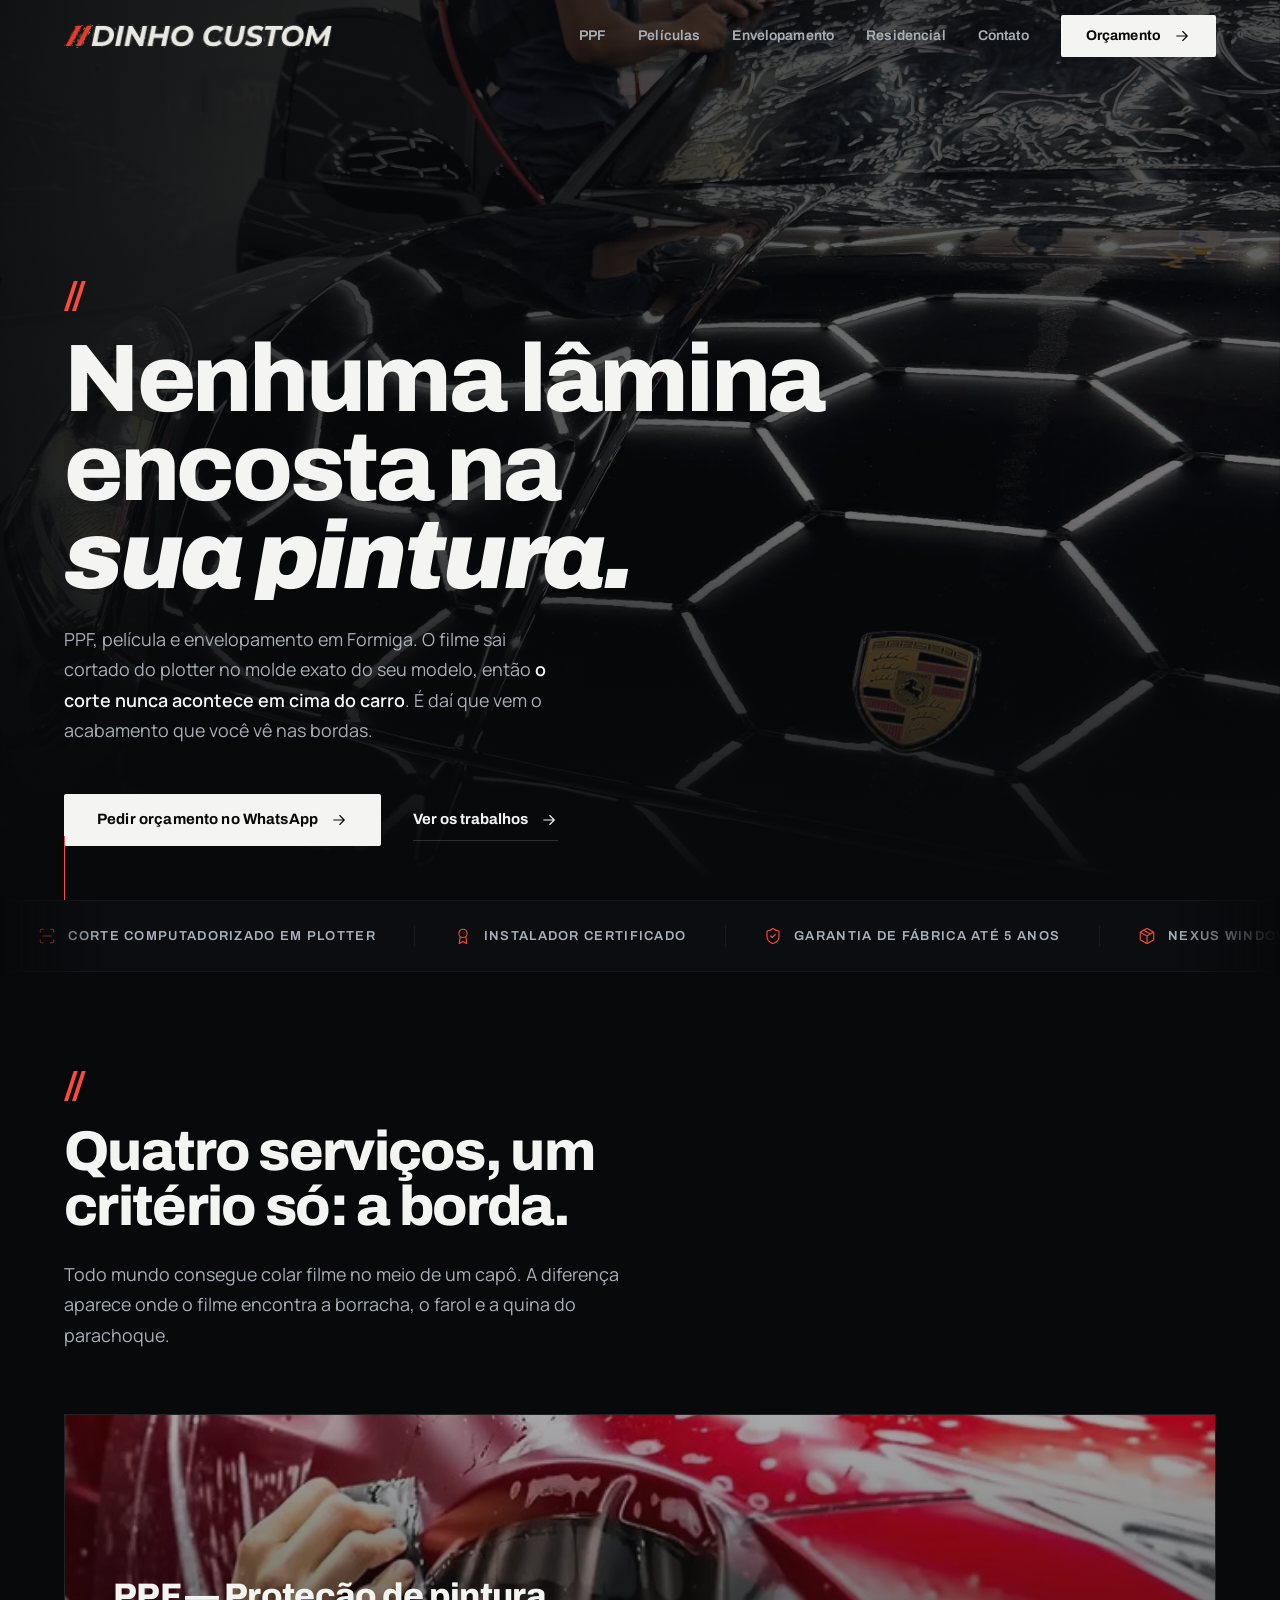
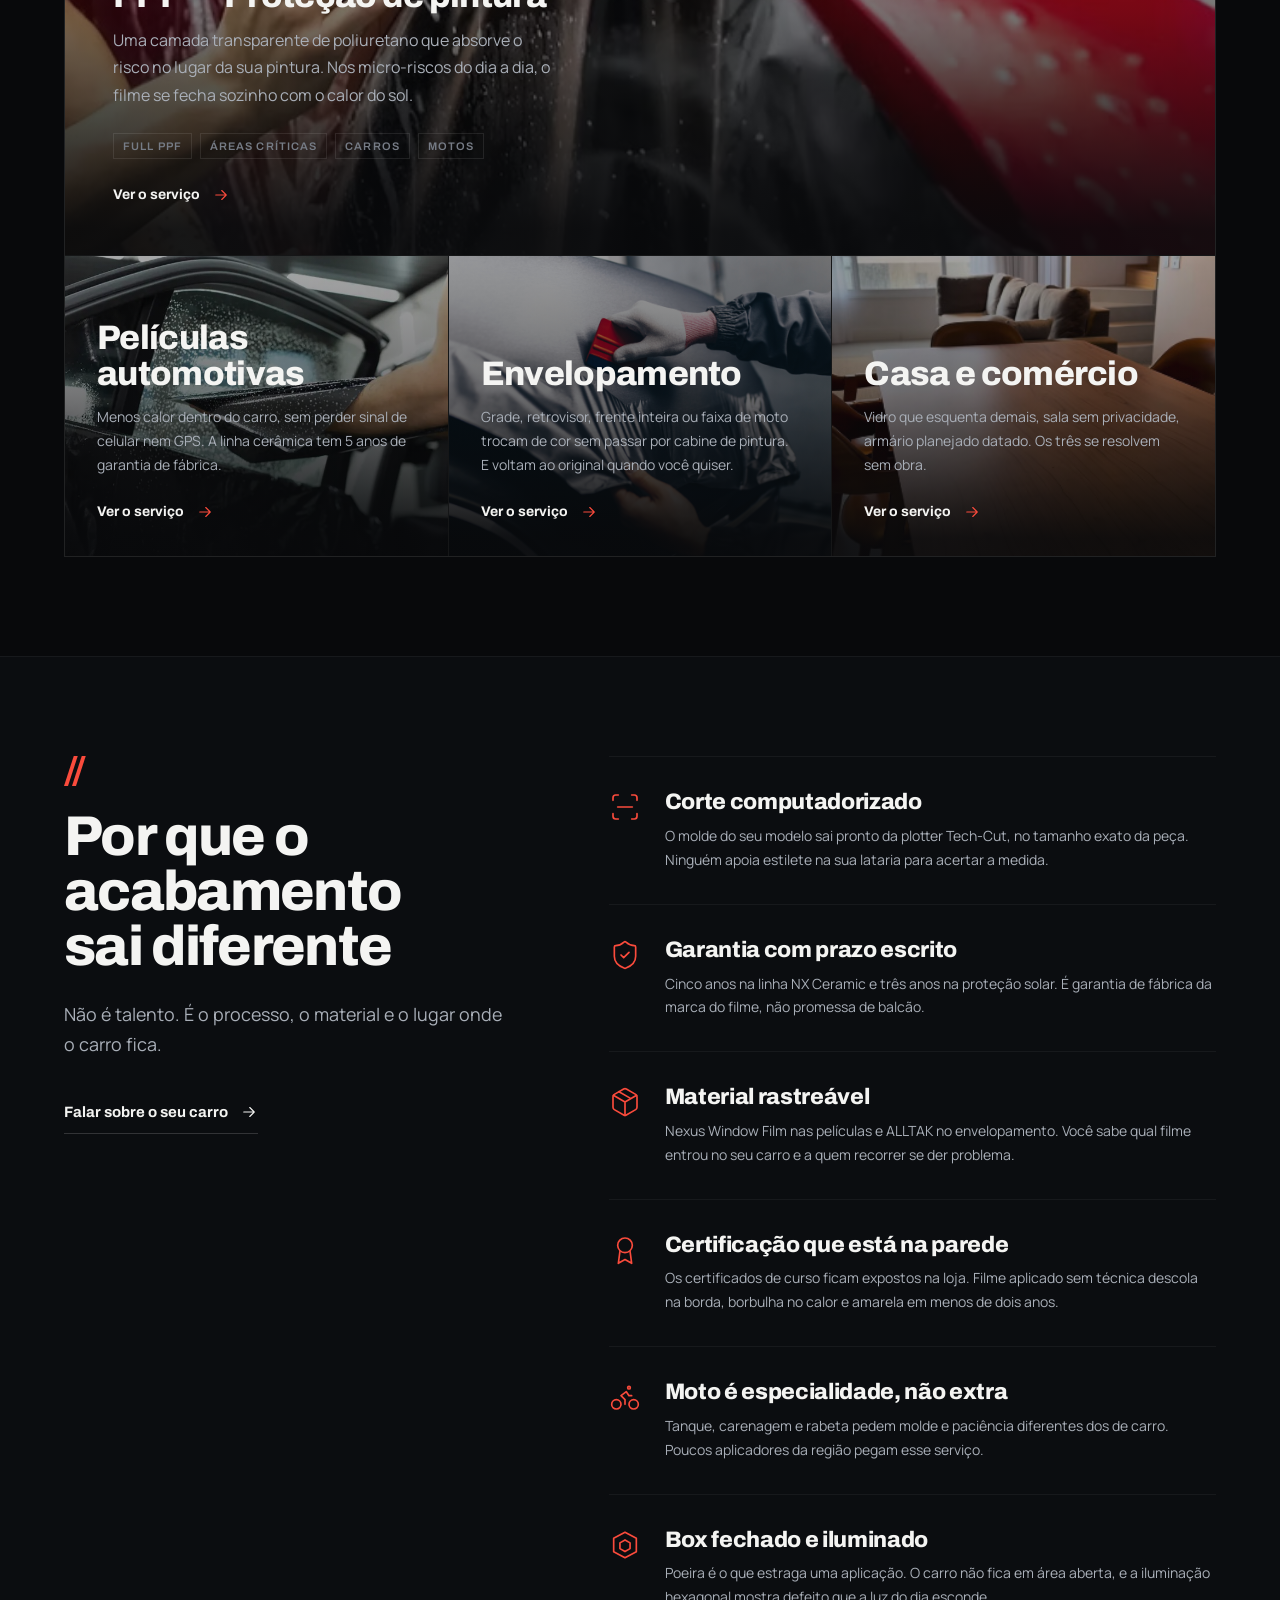
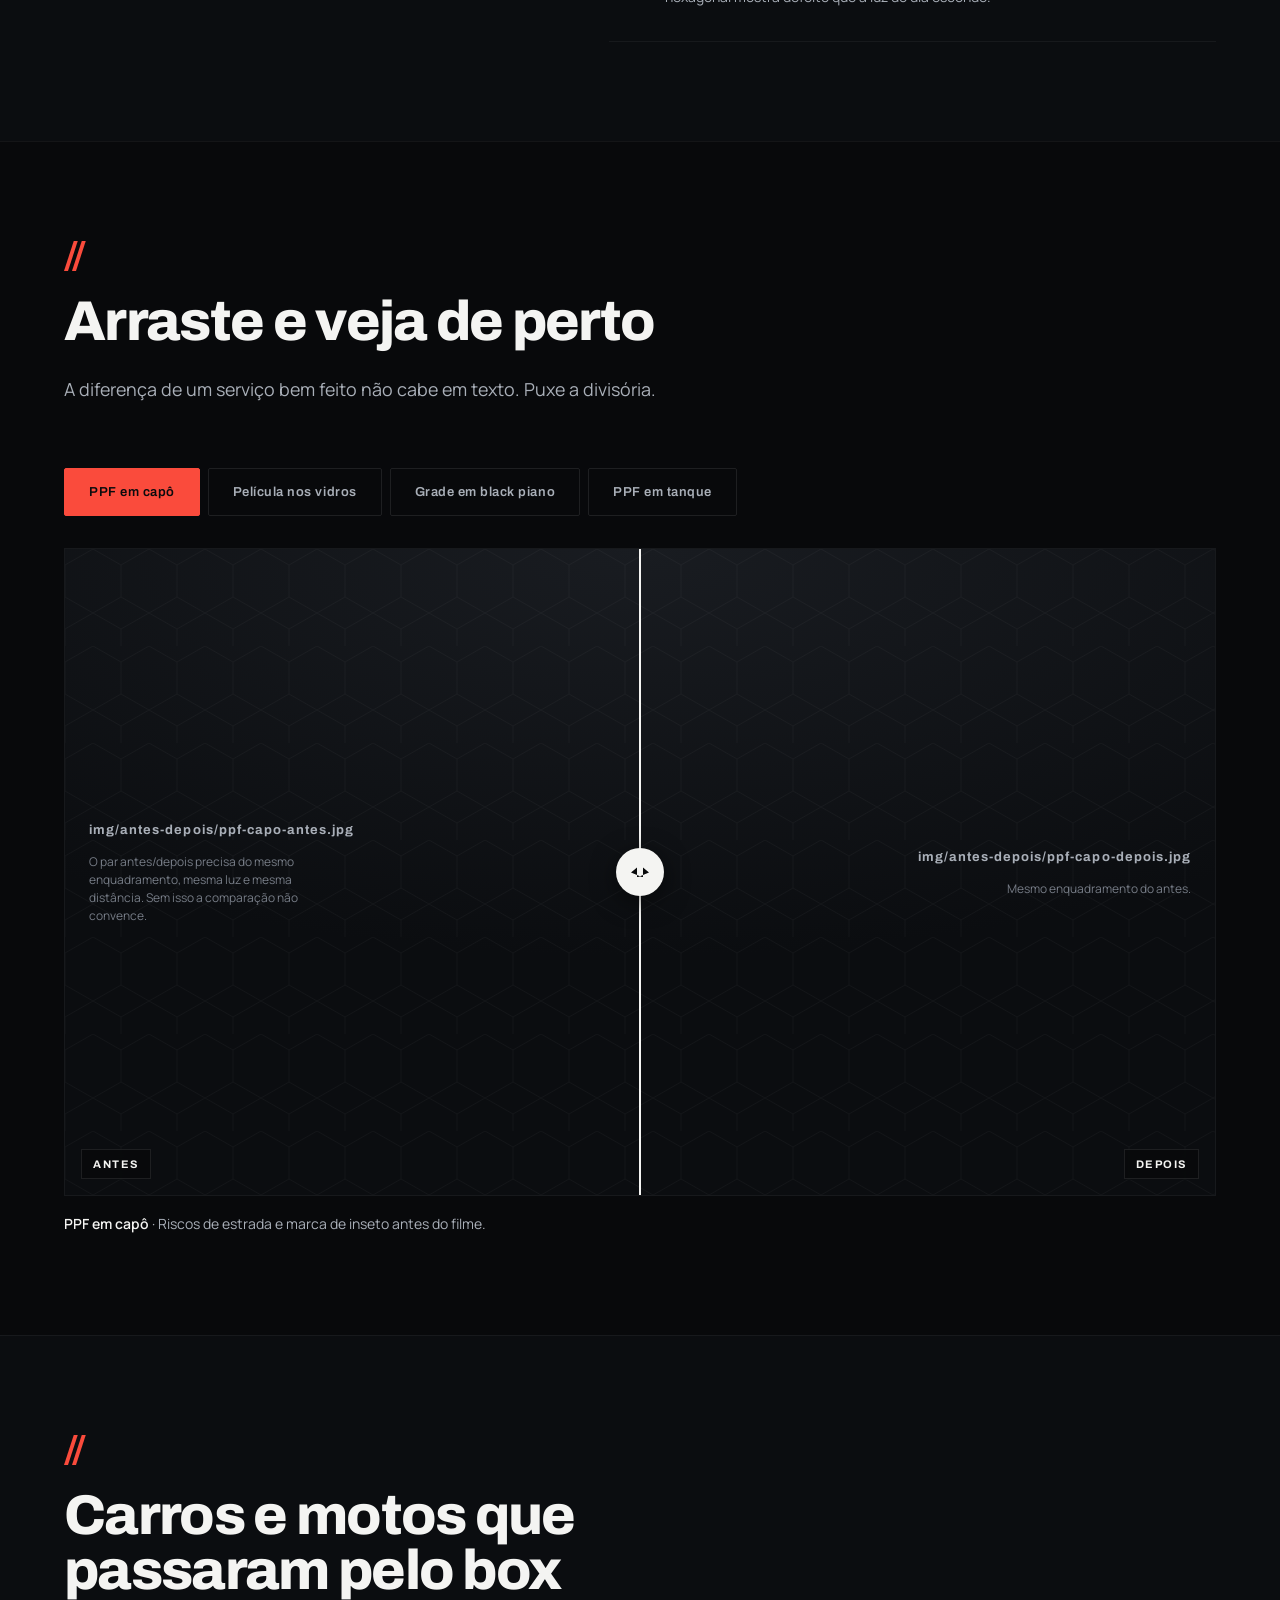
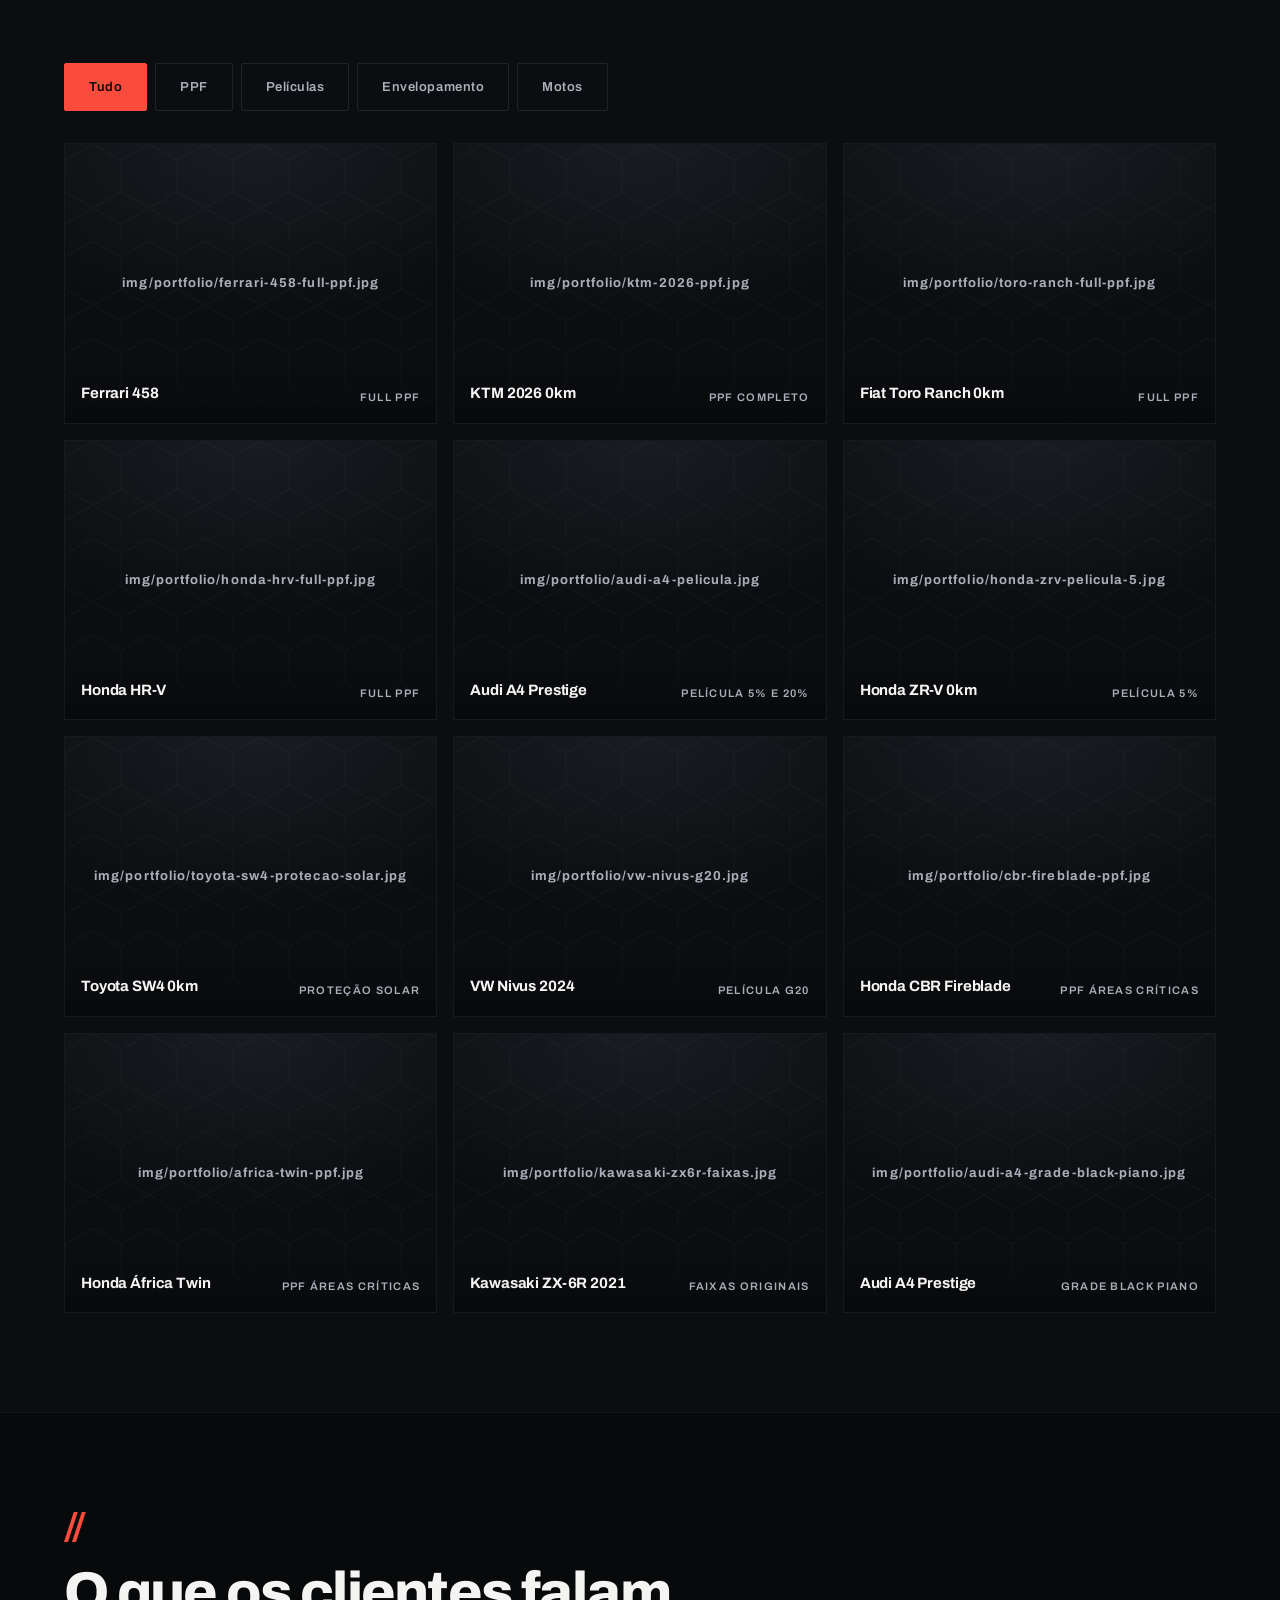
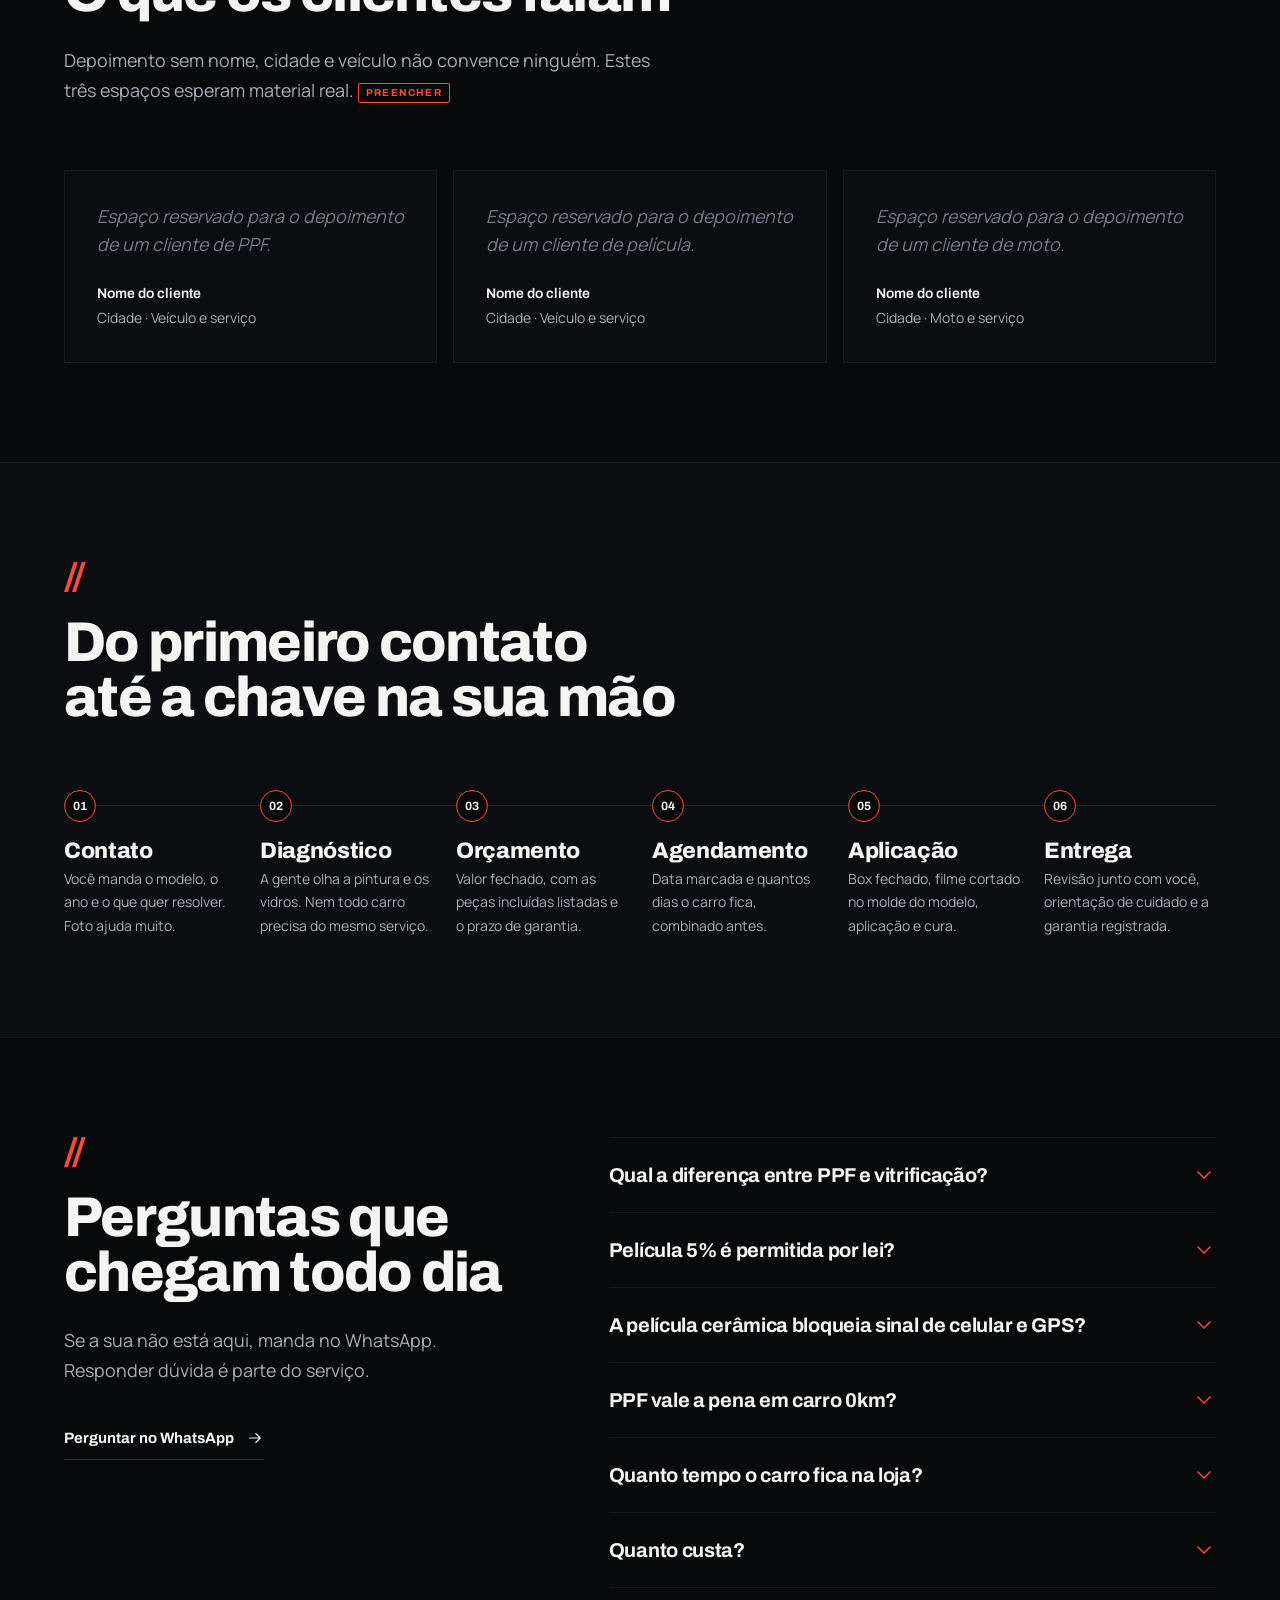
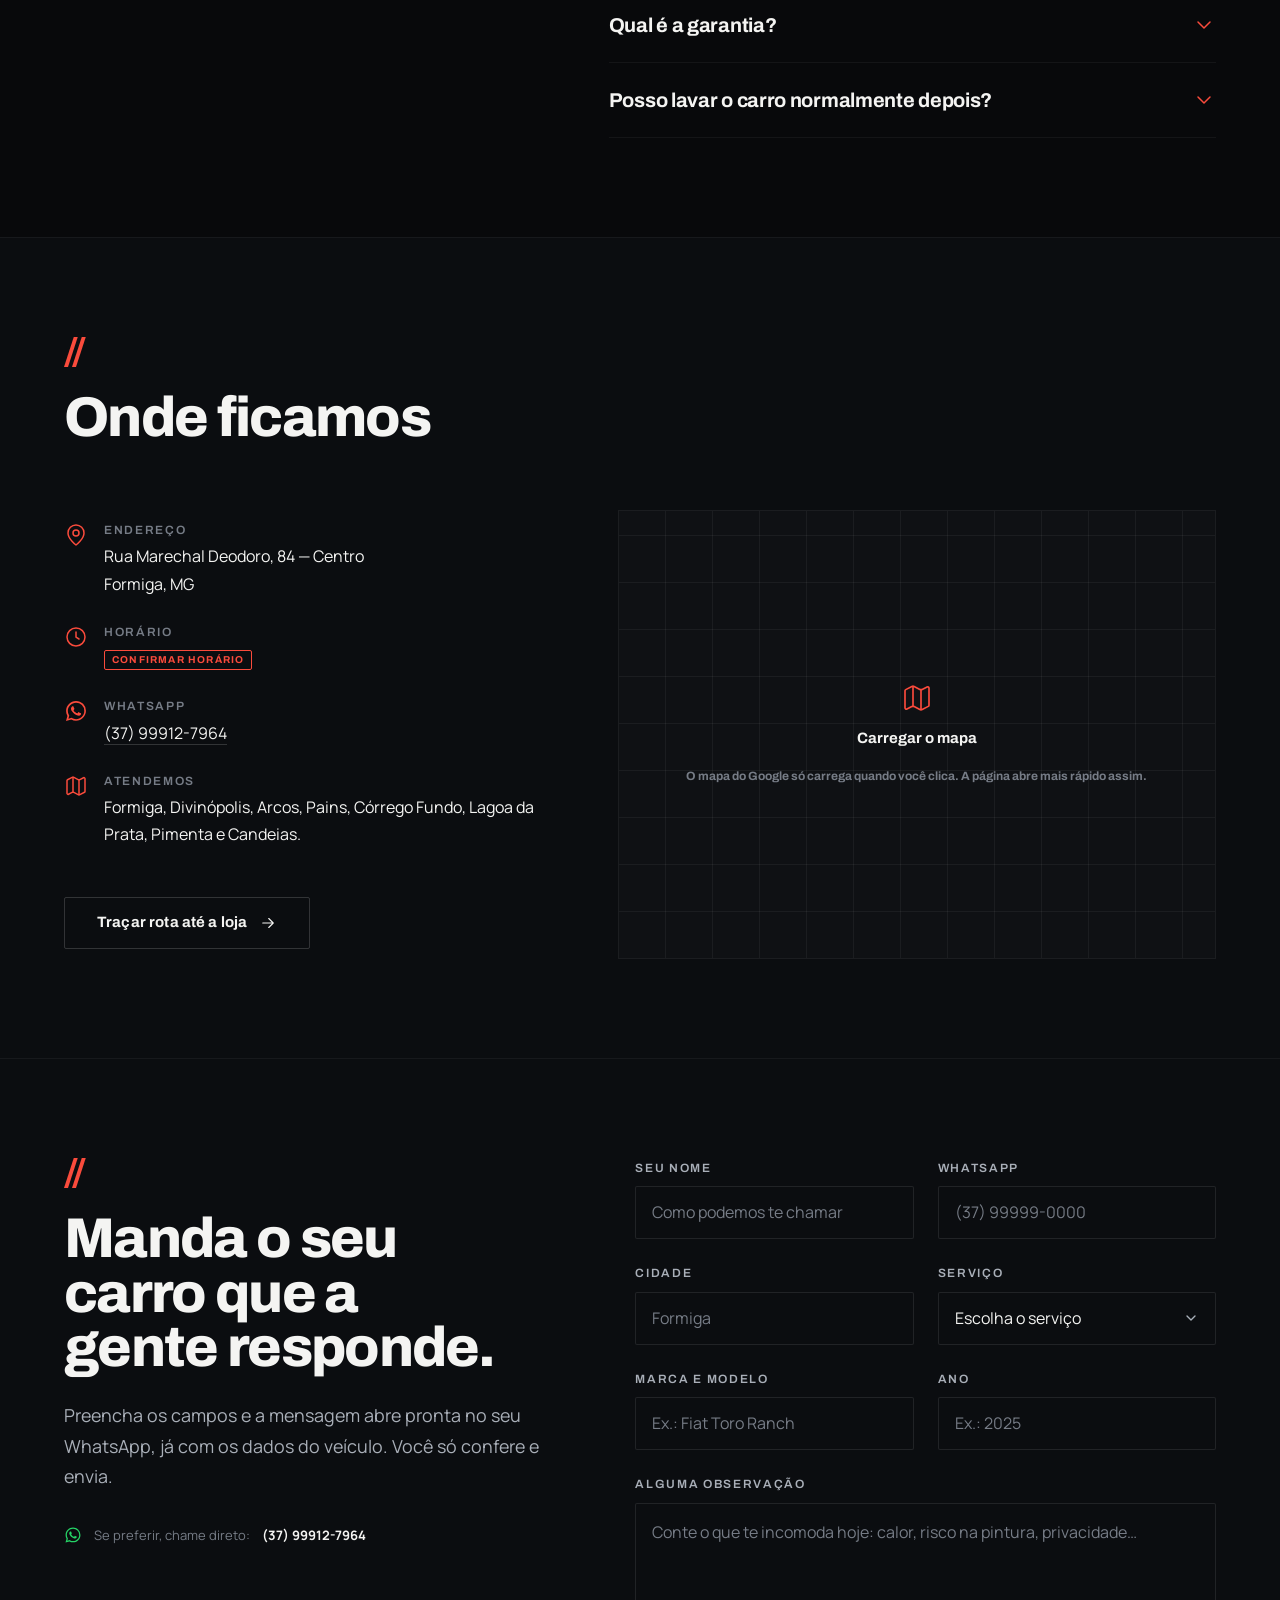
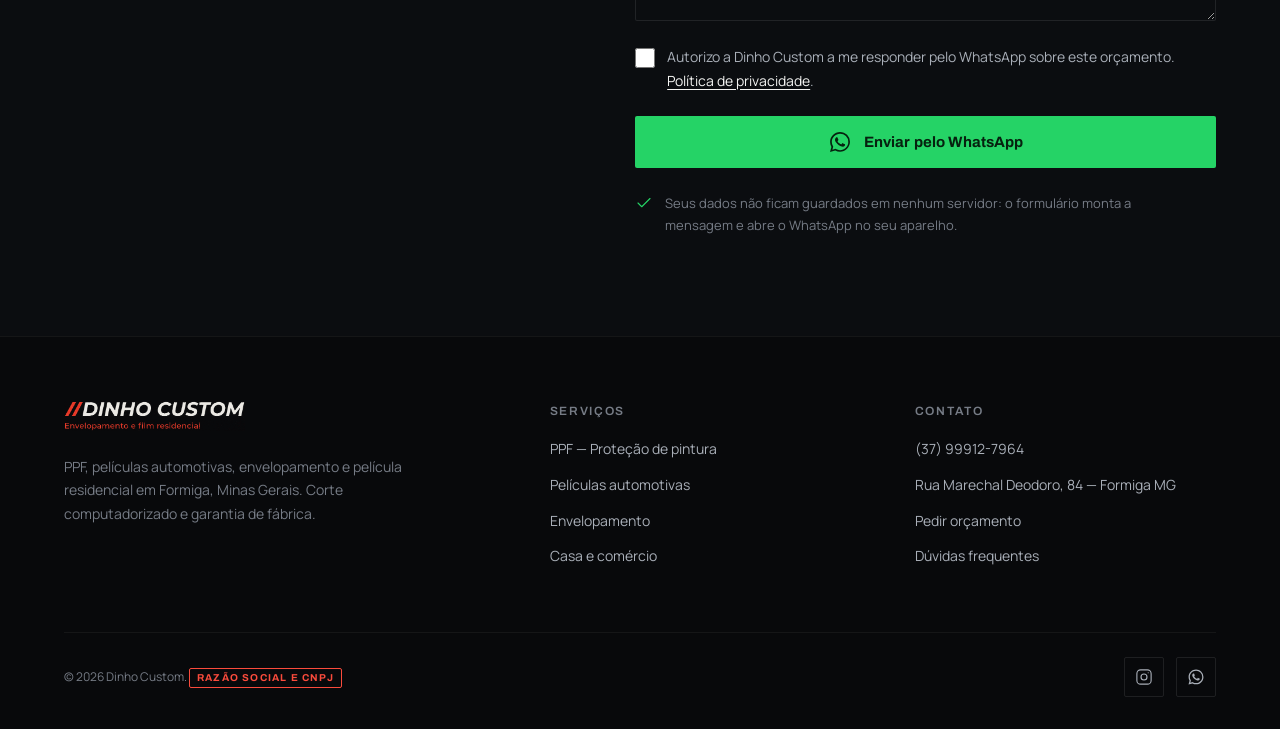
==== index.html @ 07ca6d3a "Initial commit: site Dinho Custom (PPF, películas, envelopamento) Proposta de site institucional par" ====
<!DOCTYPE html>
<html lang="pt-BR">
<head>
<meta charset="utf-8">
<meta name="viewport" content="width=device-width, initial-scale=1, viewport-fit=cover">
<title>Dinho Custom — PPF, Películas e Envelopamento em Formiga MG</title>
<meta name="description" content="PPF, película automotiva e envelopamento em Formiga, MG. O filme é cortado em plotter no molde do seu modelo, fora do carro. Linha cerâmica Nexus com 5 anos de garantia de fábrica.">
<meta name="theme-color" content="#08090b">
<link rel="canonical" href="https://www.dinhocustom.com.br/">

<!-- PENDÊNCIA: trocar o domínio acima e nas tags OG quando o cliente registrar. -->
<meta property="og:type" content="website">
<meta property="og:site_name" content="Dinho Custom">
<meta property="og:locale" content="pt_BR">
<meta property="og:title" content="Dinho Custom — PPF, Películas e Envelopamento em Formiga MG">
<meta property="og:description" content="O filme é cortado em plotter no molde do seu modelo, fora do carro. É de onde vem o acabamento nas bordas.">
<meta property="og:url" content="https://www.dinhocustom.com.br/">
<meta property="og:image" content="https://www.dinhocustom.com.br/img/logo/og-dinho-custom.jpg">
<meta property="og:image:width" content="1200">
<meta property="og:image:height" content="630">
<meta name="twitter:card" content="summary_large_image">

<link rel="icon" href="favicon.ico" sizes="any">
<link rel="icon" href="img/logo/icon-512.png" type="image/png" sizes="512x512">
<link rel="apple-touch-icon" href="img/logo/icon-180.png">

<link rel="preconnect" href="https://fonts.googleapis.com">
<link rel="preconnect" href="https://fonts.gstatic.com" crossorigin>
<link rel="stylesheet" href="https://fonts.googleapis.com/css2?family=Archivo:ital,wght@0,400..900;1,700..900&family=Manrope:wght@400..700&display=swap">
<link rel="stylesheet" href="css/main.css">

<script>document.documentElement.className += ' js';</script>

<script type="application/ld+json">
{
  "@context": "https://schema.org",
  "@type": "AutoRepair",
  "@id": "https://www.dinhocustom.com.br/#business",
  "name": "Dinho Custom",
  "alternateName": "Dinho Custom PPF e Películas",
  "description": "Aplicação de PPF (película de proteção de pintura), películas automotivas de controle solar, envelopamento e películas arquitetônicas em Formiga, Minas Gerais. Corte computadorizado em plotter.",
  "url": "https://www.dinhocustom.com.br/",
  "logo": "https://www.dinhocustom.com.br/img/logo/dinho-lockup.png",
  "image": "https://www.dinhocustom.com.br/img/logo/og-dinho-custom.jpg",
  "telephone": "+5537999127964",
  "address": {
    "@type": "PostalAddress",
    "streetAddress": "Rua Marechal Deodoro, 84",
    "addressLocality": "Formiga",
    "addressRegion": "MG",
    "addressCountry": "BR"
  },
  "areaServed": [
    { "@type": "City", "name": "Formiga" },
    { "@type": "City", "name": "Divinópolis" },
    { "@type": "City", "name": "Arcos" },
    { "@type": "City", "name": "Pains" },
    { "@type": "City", "name": "Córrego Fundo" },
    { "@type": "City", "name": "Lagoa da Prata" },
    { "@type": "City", "name": "Pimenta" },
    { "@type": "City", "name": "Candeias" }
  ],
  "sameAs": ["https://www.instagram.com/dinhocustom/"],
  "hasOfferCatalog": {
    "@type": "OfferCatalog",
    "name": "Serviços",
    "itemListElement": [
      { "@type": "Offer", "itemOffered": { "@type": "Service", "name": "PPF — Película de proteção de pintura" } },
      { "@type": "Offer", "itemOffered": { "@type": "Service", "name": "Película automotiva de controle solar" } },
      { "@type": "Offer", "itemOffered": { "@type": "Service", "name": "Envelopamento automotivo" } },
      { "@type": "Offer", "itemOffered": { "@type": "Service", "name": "Película arquitetônica e residencial" } }
    ]
  }
}
</script>
<!-- PENDÊNCIA: acrescentar "openingHoursSpecification", "priceRange" e "geo"
     ao schema acima assim que o cliente confirmar horário, faixa de preço e CEP.
     Não inventar esses campos: dado errado no Google é pior que dado ausente. -->

<script type="application/ld+json">
{
  "@context": "https://schema.org",
  "@type": "FAQPage",
  "mainEntity": [
    {
      "@type": "Question",
      "name": "Qual a diferença entre PPF e vitrificação?",
      "acceptedAnswer": { "@type": "Answer", "text": "Vitrificação é um líquido que cura sobre a pintura e forma uma camada dura de poucos mícrons. Ela dá brilho e facilita a lavagem, mas não segura um impacto de pedra. PPF é um filme de poliuretano transparente, com espessura de verdade, que fica entre a pedra e a sua pintura. Um cuida da aparência, o outro cuida do dano. Muita gente usa os dois juntos." }
    },
    {
      "@type": "Question",
      "name": "Película 5% é permitida por lei?",
      "acceptedAnswer": { "@type": "Answer", "text": "A regra tem número. A Resolução 254 do CONTRAN define a transmitância mínima de luz: 75% no para-brisa, 70% nos vidros das portas dianteiras e 28% nos demais vidros. Percentuais abaixo disso não são liberados para veículo em via pública. Quando você fala com a gente, a primeira coisa que definimos é qual percentual entra em cada vidro para o carro passar em qualquer fiscalização." }
    },
    {
      "@type": "Question",
      "name": "A película cerâmica bloqueia sinal de celular e GPS?",
      "acceptedAnswer": { "@type": "Answer", "text": "Não. Esse problema vem das películas metalizadas, que têm camada condutiva. A linha NX Ceramic da Nexus não é metalizada, então celular, GPS, sensor de pressão de pneu e tag de pedágio continuam funcionando." }
    },
    {
      "@type": "Question",
      "name": "PPF vale a pena em carro 0km?",
      "acceptedAnswer": { "@type": "Answer", "text": "É onde ele rende mais. A pintura de fábrica ainda está intacta, então o filme preserva o estado original em vez de selar um dano que já aconteceu. Na revenda, a diferença aparece no capô e no parachoque, que são as áreas que mais denunciam quilometragem de estrada." }
    },
    {
      "@type": "Question",
      "name": "Quanto tempo o carro fica na loja?",
      "acceptedAnswer": { "@type": "Answer", "text": "Depende do serviço e do porte do veículo. Película de vidros costuma sair no mesmo dia. PPF de áreas críticas leva mais tempo, e Full PPF é serviço de vários dias porque o filme precisa de cura antes de o carro pegar chuva e sol. O prazo exato entra no orçamento, antes de você deixar o carro." }
    },
    {
      "@type": "Question",
      "name": "Quanto custa?",
      "acceptedAnswer": { "@type": "Answer", "text": "Não existe tabela única. O preço muda com o porte do veículo, o estado da pintura e quais peças entram no serviço. Mande o modelo e o ano no WhatsApp que a gente fecha o valor com o que está incluído por escrito." }
    },
    {
      "@type": "Question",
      "name": "Qual é a garantia?",
      "acceptedAnswer": { "@type": "Answer", "text": "A linha NX Ceramic da Nexus Window Film tem 5 anos de garantia de fábrica. A linha de proteção solar tem 3 anos. A garantia cobre defeito do material, como descolamento, bolha e alteração de cor fora do prazo, e vem da marca, não só da loja." }
    },
    {
      "@type": "Question",
      "name": "Posso lavar o carro normalmente depois?",
      "acceptedAnswer": { "@type": "Answer", "text": "Pode, respeitando o período de cura logo após a aplicação. Nos vidros, espere alguns dias antes de acionar os vidros elétricos e não use produto abrasivo nem espátula. No PPF, evite lavagem de alta pressão apontada direto para as bordas do filme. A orientação completa você recebe na entrega." }
    }
  ]
}
</script>
</head>

<body data-page="Home">
<!--
  THESIS: O padrão da categoria executado no acabamento de montadora premium. Recusa o
    glow neon e a foto de carro molhado sob LED que todo aplicador de PPF publica.
  OWN-WORLD: Ground #08090B, texto giz #F4F4F2, aço para secundário. Vermelho #FA4B3C
    amostrado do PNG da logo, usado como marcador — fio de cabelo, //, estado ativo.
    Ação primária branca sobre preto. Archivo 800 travado em -0.03em, Manrope no corpo.
    Fio de cabelo e tabela no lugar de card; nenhuma sombra colorida.
  STORY: Dono de carro 0km entende que o filme é cortado por máquina fora do veículo,
    vê o acabamento de perto no antes e depois, e pede orçamento no WhatsApp já com
    o serviço e o modelo identificados na mensagem.
  FIRST VIEWPORT: Mídia sangrando em 100svh, headline de três linhas no canto inferior
    esquerdo sobre gradiente duplo, // vermelho acima dela, ação branca + link com seta
    ao lado, régua vertical piscando na margem. Credibilidade em marquee logo abaixo.
  FORM: Canon da categoria — saída permanente escolhida pelo usuário sobre o sorteio de
    índice 5 (Molde de Corte). Régua de acabamento: Porsche / Polestar / BMW M. Seed b07b2364.
  FINISH: unreviewed and undocumented is unfinished; this build ends with the finish review, the verdict, and DESIGN.md
-->

<svg width="0" height="0" style="position:absolute" aria-hidden="true" focusable="false"><defs>
<symbol id="i-shield" viewBox="0 0 24 24"><path d="M20 13c0 5-3.5 7.5-7.66 8.95a1 1 0 0 1-.67-.01C7.5 20.5 4 18 4 13V6a1 1 0 0 1 1-1c2 0 4.5-1.2 6.24-2.72a1.17 1.17 0 0 1 1.52 0C14.51 3.81 17 5 19 5a1 1 0 0 1 1 1z"/></symbol>
<symbol id="i-shield-check" viewBox="0 0 24 24"><path d="M20 13c0 5-3.5 7.5-7.66 8.95a1 1 0 0 1-.67-.01C7.5 20.5 4 18 4 13V6a1 1 0 0 1 1-1c2 0 4.5-1.2 6.24-2.72a1.17 1.17 0 0 1 1.52 0C14.51 3.81 17 5 19 5a1 1 0 0 1 1 1z"/><path d="m9 12 2 2 4-4"/></symbol>
<symbol id="i-sun" viewBox="0 0 24 24"><circle cx="12" cy="12" r="4"/><path d="M12 2v2M12 20v2M4.93 4.93l1.41 1.41M17.66 17.66l1.41 1.41M2 12h2M20 12h2M6.34 17.66l-1.41 1.41M19.07 4.93l-1.41 1.41"/></symbol>
<symbol id="i-layers" viewBox="0 0 24 24"><path d="M12.83 2.18a2 2 0 0 0-1.66 0L2.6 6.08a1 1 0 0 0 0 1.83l8.58 3.91a2 2 0 0 0 1.66 0l8.58-3.9a1 1 0 0 0 0-1.83Z"/><path d="m6.08 10.5-3.5 1.6a1 1 0 0 0 0 1.81l8.6 3.91a2 2 0 0 0 1.65 0l8.58-3.9a1 1 0 0 0 0-1.83l-3.5-1.59"/></symbol>
<symbol id="i-window" viewBox="0 0 24 24"><rect x="3" y="3" width="18" height="18" rx="1"/><path d="M3 9.5h18M12 3v18"/></symbol>
<symbol id="i-scan" viewBox="0 0 24 24"><path d="M3 7V5a2 2 0 0 1 2-2h2M17 3h2a2 2 0 0 1 2 2v2M21 17v2a2 2 0 0 1-2 2h-2M7 21H5a2 2 0 0 1-2-2v-2"/><path d="M6.5 12h11"/></symbol>
<symbol id="i-award" viewBox="0 0 24 24"><circle cx="12" cy="8.5" r="5.5"/><path d="M8.2 13.1 7 22l5-2.8 5 2.8-1.2-8.9"/></symbol>
<symbol id="i-package" viewBox="0 0 24 24"><path d="M21 8a2 2 0 0 0-1-1.73l-7-4a2 2 0 0 0-2 0l-7 4A2 2 0 0 0 3 8v8a2 2 0 0 0 1 1.73l7 4a2 2 0 0 0 2 0l7-4A2 2 0 0 0 21 16Z"/><path d="m3.3 7 8.7 5 8.7-5M12 22V12M7.5 4.3l9 5.15"/></symbol>
<symbol id="i-bike" viewBox="0 0 24 24"><circle cx="18.5" cy="17.5" r="3.5"/><circle cx="5.5" cy="17.5" r="3.5"/><circle cx="15" cy="5" r="1"/><path d="M12 17.5V14l-3-3 4-3 2 3h2"/></symbol>
<symbol id="i-hex" viewBox="0 0 24 24"><path d="M12 2.5 20.5 7v10L12 21.5 3.5 17V7z"/><path d="M12 8.2 15.8 10.4v4.3L12 16.9l-3.8-2.2v-4.3z"/></symbol>
<symbol id="i-arrow" viewBox="0 0 24 24"><path d="M5 12h14M13 6l6 6-6 6"/></symbol>
<symbol id="i-chevron" viewBox="0 0 24 24"><path d="m6 9 6 6 6-6"/></symbol>
<symbol id="i-pin" viewBox="0 0 24 24"><path d="M20 10c0 6-8 12-8 12s-8-6-8-12a8 8 0 0 1 16 0Z"/><circle cx="12" cy="10" r="3"/></symbol>
<symbol id="i-clock" viewBox="0 0 24 24"><circle cx="12" cy="12" r="9"/><path d="M12 7v5.2l3 1.8"/></symbol>
<symbol id="i-check" viewBox="0 0 24 24"><path d="M20 6 9 17l-5-5"/></symbol>
<symbol id="i-alert" viewBox="0 0 24 24"><circle cx="12" cy="12" r="9"/><path d="M12 7.5v5M12 16.2h.01"/></symbol>
<symbol id="i-menu" viewBox="0 0 24 24"><path d="M3 6.5h18M3 12h18M3 17.5h18"/></symbol>
<symbol id="i-close" viewBox="0 0 24 24"><path d="m6 6 12 12M18 6 6 18"/></symbol>
<symbol id="i-instagram" viewBox="0 0 24 24"><rect x="2.5" y="2.5" width="19" height="19" rx="5"/><circle cx="12" cy="12" r="4"/><path d="M17.6 6.4h.01"/></symbol>
<symbol id="i-map" viewBox="0 0 24 24"><path d="M14.1 5.55a2 2 0 0 0 1.79 0l3.66-1.83A1 1 0 0 1 21 4.62v12.76a1 1 0 0 1-.55.9l-4.56 2.27a2 2 0 0 1-1.78 0l-4.22-2.1a2 2 0 0 0-1.78 0l-3.66 1.83A1 1 0 0 1 3 19.38V6.62a1 1 0 0 1 .55-.9l4.56-2.27a2 2 0 0 1 1.78 0z"/><path d="M15 5.76v15M9 3.24v15"/></symbol>
<symbol id="i-refresh" viewBox="0 0 24 24"><path d="M21 12a9 9 0 1 1-6.22-8.56"/><path d="M21 3.5v6h-6"/></symbol>
<symbol id="i-wpp" viewBox="-2.4 -2.4 28.8 28.8"><path d="M17.472 14.382c-.297-.149-1.758-.867-2.03-.967-.273-.099-.471-.148-.67.15-.197.297-.767.966-.94 1.164-.173.199-.347.223-.644.075-.297-.15-1.255-.463-2.39-1.475-.883-.788-1.48-1.761-1.653-2.059-.173-.297-.018-.458.13-.606.134-.133.298-.347.446-.52.149-.174.198-.298.298-.497.099-.198.05-.371-.025-.52-.075-.149-.669-1.612-.916-2.207-.242-.579-.487-.5-.669-.51a12.8 12.8 0 0 0-.57-.01c-.198 0-.52.074-.792.372-.272.297-1.04 1.016-1.04 2.479 0 1.462 1.065 2.875 1.213 3.074.149.198 2.096 3.2 5.077 4.487.709.306 1.262.489 1.694.625.712.227 1.36.195 1.872.118.571-.085 1.758-.719 2.006-1.413.248-.694.248-1.289.173-1.413-.074-.124-.272-.198-.57-.347m-5.421 7.403h-.004a9.87 9.87 0 0 1-5.031-1.378l-.361-.214-3.741.982.998-3.648-.235-.374a9.86 9.86 0 0 1-1.51-5.26c.001-5.45 4.436-9.884 9.888-9.884a9.82 9.82 0 0 1 6.988 2.896 9.82 9.82 0 0 1 2.893 6.994c-.003 5.45-4.437 9.885-9.885 9.885M20.52 3.449C18.24 1.245 15.24 0 12.045 0 5.463 0 .104 5.359.101 11.945c0 2.096.549 4.142 1.595 5.945L0 24l6.305-1.654a11.9 11.9 0 0 0 5.683 1.448h.005c6.585 0 11.946-5.359 11.949-11.945a11.9 11.9 0 0 0-3.421-8.4"/></symbol>
</defs></svg>

<a class="skip-link" href="#main">Pular para o conteúdo</a>

<header class="nav">
  <div class="nav__inner">
    <a class="nav__logo" href="/" aria-label="Dinho Custom, página inicial">
      <img src="img/logo/dinho-wordmark.png" alt="Dinho Custom" width="560" height="50" fetchpriority="high">
    </a>
    <nav class="nav__links" aria-label="Serviços">
      <a class="nav__link" href="ppf/">PPF</a>
      <a class="nav__link" href="peliculas-automotivas/">Películas</a>
      <a class="nav__link" href="envelopamento/">Envelopamento</a>
      <a class="nav__link" href="peliculas-residenciais/">Residencial</a>
      <a class="nav__link" href="contato/">Contato</a>
    </nav>
    <div class="nav__cta">
      <a class="btn btn--primary" data-wpp="um serviço">Orçamento<svg class="icon icon--sm icon--arrow" aria-hidden="true"><use href="#i-arrow"/></svg></a>
    </div>
    <button class="nav__toggle" type="button" aria-expanded="false" aria-controls="menu" aria-label="Abrir menu">
      <svg class="icon" aria-hidden="true"><use href="#i-menu"/></svg>
    </button>
  </div>
</header>

<div class="menu" id="menu" aria-hidden="true">
  <a class="menu__link" href="ppf/">PPF <span>Proteção de pintura</span></a>
  <a class="menu__link" href="peliculas-automotivas/">Películas <span>Controle solar</span></a>
  <a class="menu__link" href="envelopamento/">Envelopamento <span>Carros e motos</span></a>
  <a class="menu__link" href="peliculas-residenciais/">Residencial <span>Casa e comércio</span></a>
  <a class="menu__link" href="contato/">Contato <span>Formiga · MG</span></a>
  <div class="menu__foot">
    <a class="btn btn--wpp btn--block" data-wpp="um serviço"><svg class="icon icon--brand" aria-hidden="true"><use href="#i-wpp"/></svg>Falar no WhatsApp</a>
    <a class="btn btn--ghost btn--block" href="https://www.instagram.com/dinhocustom/" target="_blank" rel="noopener">Ver o Instagram</a>
  </div>
</div>

<main id="main">

  <!-- ====================================================================
       HERÓI
       ==================================================================== -->
  <section class="hero">
    <div class="hero__media">
      <!-- Foto vertical, cortada pelo cover. O object-position é o que decide a altura do
           corte na tela larga: 50% deixa o carro ocupando o quadro e o operador só
           começando a entrar no topo. Subir o número tira a pessoa, descer traz ela.
           Para trocar por vídeo: <video autoplay muted loop playsinline poster="img/hero-poster.jpg"> -->
      <img src="img/hero-oficina.jpg"
           alt="Capô de Porsche preto espelhando a iluminação hexagonal do box da Dinho Custom, em Formiga MG"
           width="1440" height="1911" style="object-position: 50% 50%"
           fetchpriority="high" decoding="async">
    </div>

    <div class="hero__inner">
      <span class="mark" aria-hidden="true"><i></i><i></i></span>

      <h1 class="hero__title">
        <span class="reveal-line"><span>Nenhuma lâmina</span></span>
        <span class="reveal-line"><span>encosta na</span></span>
        <span class="reveal-line"><span><em>sua pintura.</em></span></span>
      </h1>

      <p class="hero__lead">
        PPF, película e envelopamento em Formiga. O filme sai cortado do plotter no molde exato
        do seu modelo, então <strong>o corte nunca acontece em cima do carro</strong>. É daí que
        vem o acabamento que você vê nas bordas.
      </p>

      <div class="hero__actions">
        <a class="btn btn--primary" data-wpp="um serviço">
          Pedir orçamento no WhatsApp
          <svg class="icon icon--sm icon--arrow" aria-hidden="true"><use href="#i-arrow"/></svg>
        </a>
        <a class="link-arrow" href="#trabalhos">
          Ver os trabalhos
          <svg class="icon icon--sm" aria-hidden="true"><use href="#i-arrow"/></svg>
        </a>
      </div>
    </div>

    <span class="hero__cue" aria-hidden="true"></span>
  </section>

  <!-- ====================================================================
       CREDIBILIDADE
       ==================================================================== -->
  <div class="credbar">
    <div class="credbar__track">
      <div class="credbar__group">
        <span class="credbar__item"><svg class="icon icon--sm" aria-hidden="true"><use href="#i-scan"/></svg>Corte computadorizado em plotter</span>
        <span class="credbar__item"><svg class="icon icon--sm" aria-hidden="true"><use href="#i-award"/></svg>Instalador certificado</span>
        <span class="credbar__item"><svg class="icon icon--sm" aria-hidden="true"><use href="#i-shield-check"/></svg>Garantia de fábrica até 5 anos</span>
        <span class="credbar__item"><svg class="icon icon--sm" aria-hidden="true"><use href="#i-package"/></svg>Nexus Window Film</span>
        <span class="credbar__item"><svg class="icon icon--sm" aria-hidden="true"><use href="#i-package"/></svg>ALLTAK</span>
        <span class="credbar__item"><svg class="icon icon--sm" aria-hidden="true"><use href="#i-hex"/></svg>Box fechado em Formiga MG</span>
      </div>
      <div class="credbar__group" aria-hidden="true">
        <span class="credbar__item"><svg class="icon icon--sm"><use href="#i-scan"/></svg>Corte computadorizado em plotter</span>
        <span class="credbar__item"><svg class="icon icon--sm"><use href="#i-award"/></svg>Instalador certificado</span>
        <span class="credbar__item"><svg class="icon icon--sm"><use href="#i-shield-check"/></svg>Garantia de fábrica até 5 anos</span>
        <span class="credbar__item"><svg class="icon icon--sm"><use href="#i-package"/></svg>Nexus Window Film</span>
        <span class="credbar__item"><svg class="icon icon--sm"><use href="#i-package"/></svg>ALLTAK</span>
        <span class="credbar__item"><svg class="icon icon--sm"><use href="#i-hex"/></svg>Box fechado em Formiga MG</span>
      </div>
    </div>
  </div>

  <!-- ====================================================================
       SERVIÇOS
       ==================================================================== -->
  <section class="section" id="servicos" aria-labelledby="h-servicos">
    <div class="wrap">
      <div class="section__head" data-in>
        <span class="mark" aria-hidden="true"><i></i><i></i></span>
        <h2 id="h-servicos">Quatro serviços, um critério só: a borda.</h2>
        <p>Todo mundo consegue colar filme no meio de um capô. A diferença aparece onde o filme
          encontra a borracha, o farol e a quina do parachoque.</p>
      </div>

      <div class="services">

        <article class="services__item services__item--lead">
          <div class="services__media">
            <img src="img/servicos/ppf.jpg"
                 alt="PPF sendo aplicado na lateral de um carro vermelho, com o filme ainda molhado — Dinho Custom, Formiga MG"
                 width="670" height="838" loading="lazy" decoding="async">
          </div>
          <h3><a href="ppf/">PPF — Proteção de pintura</a></h3>
          <p>Uma camada transparente de poliuretano que absorve o risco no lugar da sua pintura.
            Nos micro-riscos do dia a dia, o filme se fecha sozinho com o calor do sol.</p>
          <ul class="services__tags">
            <li>Full PPF</li><li>Áreas críticas</li><li>Carros</li><li>Motos</li>
          </ul>
          <span class="services__go">Ver o serviço<svg class="icon icon--sm" aria-hidden="true"><use href="#i-arrow"/></svg></span>
        </article>

        <article class="services__item">
          <div class="services__media">
            <img src="img/servicos/peliculas.jpg"
                 alt="Instalação de película automotiva no vidro da porta de um carro — Dinho Custom, Formiga MG"
                 width="780" height="511" loading="lazy" decoding="async">
          </div>
          <h3><a href="peliculas-automotivas/">Películas automotivas</a></h3>
          <p>Menos calor dentro do carro, sem perder sinal de celular nem GPS. A linha cerâmica
            tem 5 anos de garantia de fábrica.</p>
          <span class="services__go">Ver o serviço<svg class="icon icon--sm" aria-hidden="true"><use href="#i-arrow"/></svg></span>
        </article>

        <article class="services__item">
          <div class="services__media">
            <img src="img/servicos/envelopamento.jpg"
                 alt="Envelopamento sendo assentado com rodo sobre a lateral de um carro — Dinho Custom, Formiga MG"
                 width="1057" height="705" loading="lazy" decoding="async">
          </div>
          <h3><a href="envelopamento/">Envelopamento</a></h3>
          <p>Grade, retrovisor, frente inteira ou faixa de moto trocam de cor sem passar por
            cabine de pintura. E voltam ao original quando você quiser.</p>
          <span class="services__go">Ver o serviço<svg class="icon icon--sm" aria-hidden="true"><use href="#i-arrow"/></svg></span>
        </article>

        <article class="services__item">
          <div class="services__media">
            <!-- Foto vertical e pequena: o object-position puxa a janela para dentro do corte -->
            <img src="img/servicos/arquitetonico.jpg"
                 alt="Sala de apartamento com janela envidraçada e mesa de jantar envelopada — Dinho Custom, Formiga MG"
                 width="318" height="425" style="object-position: 50% 25%"
                 loading="lazy" decoding="async">
          </div>
          <h3><a href="peliculas-residenciais/">Casa e comércio</a></h3>
          <p>Vidro que esquenta demais, sala sem privacidade, armário planejado datado.
            Os três se resolvem sem obra.</p>
          <span class="services__go">Ver o serviço<svg class="icon icon--sm" aria-hidden="true"><use href="#i-arrow"/></svg></span>
        </article>

      </div>
    </div>
  </section>

  <!-- ====================================================================
       DIFERENCIAIS
       ==================================================================== -->
  <section class="section section--alt" aria-labelledby="h-porque">
    <div class="wrap split">
      <div class="split__aside" data-in>
        <span class="mark" aria-hidden="true"><i></i><i></i></span>
        <h2 id="h-porque">Por que o acabamento sai diferente</h2>
        <p style="color:var(--steel);font-size:var(--fs-lead);margin-top:var(--s5)">
          Não é talento. É o processo, o material e o lugar onde o carro fica.
        </p>
        <a class="link-arrow" style="margin-top:var(--s6)" href="contato/">
          Falar sobre o seu carro
          <svg class="icon icon--sm" aria-hidden="true"><use href="#i-arrow"/></svg>
        </a>
      </div>

      <div class="why">
        <article class="why__item">
          <svg class="icon icon--lg why__icon" aria-hidden="true"><use href="#i-scan"/></svg>
          <div>
            <h4>Corte computadorizado</h4>
            <p>O molde do seu modelo sai pronto da plotter Tech-Cut, no tamanho exato da peça.
              Ninguém apoia estilete na sua lataria para acertar a medida.</p>
          </div>
        </article>
        <article class="why__item">
          <svg class="icon icon--lg why__icon" aria-hidden="true"><use href="#i-shield-check"/></svg>
          <div>
            <h4>Garantia com prazo escrito</h4>
            <p>Cinco anos na linha NX Ceramic e três anos na proteção solar. É garantia de fábrica
              da marca do filme, não promessa de balcão.</p>
          </div>
        </article>
        <article class="why__item">
          <svg class="icon icon--lg why__icon" aria-hidden="true"><use href="#i-package"/></svg>
          <div>
            <h4>Material rastreável</h4>
            <p>Nexus Window Film nas películas e ALLTAK no envelopamento. Você sabe qual filme
              entrou no seu carro e a quem recorrer se der problema.</p>
          </div>
        </article>
        <article class="why__item">
          <svg class="icon icon--lg why__icon" aria-hidden="true"><use href="#i-award"/></svg>
          <div>
            <h4>Certificação que está na parede</h4>
            <p>Os certificados de curso ficam expostos na loja. Filme aplicado sem técnica
              descola na borda, borbulha no calor e amarela em menos de dois anos.</p>
          </div>
        </article>
        <article class="why__item">
          <svg class="icon icon--lg why__icon" aria-hidden="true"><use href="#i-bike"/></svg>
          <div>
            <h4>Moto é especialidade, não extra</h4>
            <p>Tanque, carenagem e rabeta pedem molde e paciência diferentes dos de carro.
              Poucos aplicadores da região pegam esse serviço.</p>
          </div>
        </article>
        <article class="why__item">
          <svg class="icon icon--lg why__icon" aria-hidden="true"><use href="#i-hex"/></svg>
          <div>
            <h4>Box fechado e iluminado</h4>
            <p>Poeira é o que estraga uma aplicação. O carro não fica em área aberta, e a
              iluminação hexagonal mostra defeito que a luz do dia esconde.</p>
          </div>
        </article>
      </div>
    </div>
  </section>

  <!-- ====================================================================
       ANTES E DEPOIS
       ==================================================================== -->
  <section class="section" id="antes-depois" aria-labelledby="h-comparar" data-compare-group>
    <div class="wrap">
      <div class="section__head" data-in>
        <span class="mark" aria-hidden="true"><i></i><i></i></span>
        <h2 id="h-comparar">Arraste e veja de perto</h2>
        <p>A diferença de um serviço bem feito não cabe em texto. Puxe a divisória.</p>
      </div>

      <div class="compare__tabs" role="tablist" aria-label="Casos para comparar">
        <button class="compare__tab" role="tab" aria-selected="true" type="button"
          data-case='{"before":"img/antes-depois/ppf-capo-antes.jpg","after":"img/antes-depois/ppf-capo-depois.jpg","caption":"<b>PPF em capô</b> · Riscos de estrada e marca de inseto antes do filme."}'>PPF em capô</button>
        <button class="compare__tab" role="tab" aria-selected="false" type="button"
          data-case='{"before":"img/antes-depois/pelicula-lateral-antes.jpg","after":"img/antes-depois/pelicula-lateral-depois.jpg","caption":"<b>Película nas laterais</b> · Mesma hora do dia, mesma posição de câmera."}'>Película nos vidros</button>
        <button class="compare__tab" role="tab" aria-selected="false" type="button"
          data-case='{"before":"img/antes-depois/grade-antes.jpg","after":"img/antes-depois/grade-depois.jpg","caption":"<b>Grade em black piano</b> · Envelopamento, sem cabine de pintura."}'>Grade em black piano</button>
        <button class="compare__tab" role="tab" aria-selected="false" type="button"
          data-case='{"before":"img/antes-depois/moto-tanque-antes.jpg","after":"img/antes-depois/moto-tanque-depois.jpg","caption":"<b>PPF em tanque de moto</b> · Área de contato com joelho e fecho de jaqueta."}'>PPF em tanque</button>
      </div>

      <div class="compare" data-compare>
        <div class="compare__pane compare__pane--before">
          <div class="slot">
            <div class="slot__meta">
              <span class="slot__name">img/antes-depois/ppf-capo-antes.jpg</span>
              <span class="slot__hint">O par antes/depois precisa do mesmo enquadramento, mesma luz e mesma distância. Sem isso a comparação não convence.</span>
            </div>
          </div>
          <span class="compare__badge compare__badge--before">Antes</span>
        </div>
        <div class="compare__pane compare__pane--after">
          <div class="slot">
            <div class="slot__meta">
              <span class="slot__name">img/antes-depois/ppf-capo-depois.jpg</span>
              <span class="slot__hint">Mesmo enquadramento do antes.</span>
            </div>
          </div>
          <span class="compare__badge compare__badge--after">Depois</span>
        </div>
        <button class="compare__handle" type="button" role="slider"
          aria-label="Divisória entre antes e depois. Use as setas do teclado."
          aria-valuemin="0" aria-valuemax="100" aria-valuenow="50" aria-orientation="horizontal"></button>
      </div>

      <p class="compare__caption" data-compare-caption><b>PPF em capô</b> · Riscos de estrada e marca de inseto antes do filme.</p>
    </div>
  </section>

  <!-- ====================================================================
       PORTFÓLIO
       ==================================================================== -->
  <section class="section section--alt" id="trabalhos" aria-labelledby="h-trabalhos">
    <div class="wrap">
      <div class="section__head" data-in>
        <span class="mark" aria-hidden="true"><i></i><i></i></span>
        <h2 id="h-trabalhos">Carros e motos que passaram pelo box</h2>
      </div>

      <div class="filters" data-filters role="tablist" aria-label="Filtrar trabalhos">
        <button class="compare__tab" role="tab" type="button" data-filter="all" aria-selected="true">Tudo</button>
        <button class="compare__tab" role="tab" type="button" data-filter="ppf" aria-selected="false">PPF</button>
        <button class="compare__tab" role="tab" type="button" data-filter="pelicula" aria-selected="false">Películas</button>
        <button class="compare__tab" role="tab" type="button" data-filter="wrap" aria-selected="false">Envelopamento</button>
        <button class="compare__tab" role="tab" type="button" data-filter="moto" aria-selected="false">Motos</button>
      </div>
      <p class="sr-only" role="status" data-filter-status></p>

      <div class="grid-work">
        <figure class="work" data-tags="ppf"><div class="slot"><div class="slot__meta"><span class="slot__name">img/portfolio/ferrari-458-full-ppf.jpg</span></div></div><span class="work__bar"></span><figcaption class="work__meta"><span class="work__name">Ferrari 458</span><span class="work__type">Full PPF</span></figcaption></figure>
        <figure class="work" data-tags="ppf moto"><div class="slot"><div class="slot__meta"><span class="slot__name">img/portfolio/ktm-2026-ppf.jpg</span></div></div><span class="work__bar"></span><figcaption class="work__meta"><span class="work__name">KTM 2026 0km</span><span class="work__type">PPF completo</span></figcaption></figure>
        <figure class="work" data-tags="ppf"><div class="slot"><div class="slot__meta"><span class="slot__name">img/portfolio/toro-ranch-full-ppf.jpg</span></div></div><span class="work__bar"></span><figcaption class="work__meta"><span class="work__name">Fiat Toro Ranch 0km</span><span class="work__type">Full PPF</span></figcaption></figure>
        <figure class="work" data-tags="ppf"><div class="slot"><div class="slot__meta"><span class="slot__name">img/portfolio/honda-hrv-full-ppf.jpg</span></div></div><span class="work__bar"></span><figcaption class="work__meta"><span class="work__name">Honda HR-V</span><span class="work__type">Full PPF</span></figcaption></figure>
        <figure class="work" data-tags="pelicula"><div class="slot"><div class="slot__meta"><span class="slot__name">img/portfolio/audi-a4-pelicula.jpg</span></div></div><span class="work__bar"></span><figcaption class="work__meta"><span class="work__name">Audi A4 Prestige</span><span class="work__type">Película 5% e 20%</span></figcaption></figure>
        <figure class="work" data-tags="pelicula"><div class="slot"><div class="slot__meta"><span class="slot__name">img/portfolio/honda-zrv-pelicula-5.jpg</span></div></div><span class="work__bar"></span><figcaption class="work__meta"><span class="work__name">Honda ZR-V 0km</span><span class="work__type">Película 5%</span></figcaption></figure>
        <figure class="work" data-tags="pelicula"><div class="slot"><div class="slot__meta"><span class="slot__name">img/portfolio/toyota-sw4-protecao-solar.jpg</span></div></div><span class="work__bar"></span><figcaption class="work__meta"><span class="work__name">Toyota SW4 0km</span><span class="work__type">Proteção solar</span></figcaption></figure>
        <figure class="work" data-tags="pelicula"><div class="slot"><div class="slot__meta"><span class="slot__name">img/portfolio/vw-nivus-g20.jpg</span></div></div><span class="work__bar"></span><figcaption class="work__meta"><span class="work__name">VW Nivus 2024</span><span class="work__type">Película G20</span></figcaption></figure>
        <figure class="work" data-tags="ppf moto"><div class="slot"><div class="slot__meta"><span class="slot__name">img/portfolio/cbr-fireblade-ppf.jpg</span></div></div><span class="work__bar"></span><figcaption class="work__meta"><span class="work__name">Honda CBR Fireblade</span><span class="work__type">PPF áreas críticas</span></figcaption></figure>
        <figure class="work" data-tags="ppf moto"><div class="slot"><div class="slot__meta"><span class="slot__name">img/portfolio/africa-twin-ppf.jpg</span></div></div><span class="work__bar"></span><figcaption class="work__meta"><span class="work__name">Honda África Twin</span><span class="work__type">PPF áreas críticas</span></figcaption></figure>
        <figure class="work" data-tags="wrap moto"><div class="slot"><div class="slot__meta"><span class="slot__name">img/portfolio/kawasaki-zx6r-faixas.jpg</span></div></div><span class="work__bar"></span><figcaption class="work__meta"><span class="work__name">Kawasaki ZX-6R 2021</span><span class="work__type">Faixas originais</span></figcaption></figure>
        <figure class="work" data-tags="wrap"><div class="slot"><div class="slot__meta"><span class="slot__name">img/portfolio/audi-a4-grade-black-piano.jpg</span></div></div><span class="work__bar"></span><figcaption class="work__meta"><span class="work__name">Audi A4 Prestige</span><span class="work__type">Grade black piano</span></figcaption></figure>
      </div>
    </div>
  </section>

  <!-- ====================================================================
       DEPOIMENTOS
       ==================================================================== -->
  <section class="section" aria-labelledby="h-clientes">
    <div class="wrap">
      <div class="section__head" data-in>
        <span class="mark" aria-hidden="true"><i></i><i></i></span>
        <h2 id="h-clientes">O que os clientes falam</h2>
        <p>Depoimento sem nome, cidade e veículo não convence ninguém. Estes três espaços
          esperam material real. <span class="todo">Preencher</span></p>
      </div>

      <!-- PENDÊNCIA CRÍTICA
           Nenhum depoimento atribuído existe hoje. Há elogios orgânicos nos comentários do
           Instagram (acabamento, profissionalismo), mas sem nome, cidade ou veículo.
           Não invente: peça por WhatsApp a três clientes recentes e substitua os três blocos.
           Cada um precisa de: frase do cliente, primeiro nome + sobrenome, cidade, e o veículo. -->
      <div class="quotes">
        <figure class="quote quote--placeholder" data-in>
          <blockquote>Espaço reservado para o depoimento de um cliente de PPF.</blockquote>
          <figcaption><b>Nome do cliente</b>Cidade · Veículo e serviço</figcaption>
        </figure>
        <figure class="quote quote--placeholder" data-in>
          <blockquote>Espaço reservado para o depoimento de um cliente de película.</blockquote>
          <figcaption><b>Nome do cliente</b>Cidade · Veículo e serviço</figcaption>
        </figure>
        <figure class="quote quote--placeholder" data-in>
          <blockquote>Espaço reservado para o depoimento de um cliente de moto.</blockquote>
          <figcaption><b>Nome do cliente</b>Cidade · Moto e serviço</figcaption>
        </figure>
      </div>
    </div>
  </section>

  <!-- ====================================================================
       PROCESSO — a ordem é a informação, então numerar é legítimo aqui
       ==================================================================== -->
  <section class="section section--alt" aria-labelledby="h-processo">
    <div class="wrap">
      <div class="section__head" data-in>
        <span class="mark" aria-hidden="true"><i></i><i></i></span>
        <h2 id="h-processo">Do primeiro contato até a chave na sua mão</h2>
      </div>

      <div class="process">
        <span class="process__line" aria-hidden="true"></span>
        <div class="process__step"><span class="process__num" aria-hidden="true"></span><div><h4>Contato</h4><p>Você manda o modelo, o ano e o que quer resolver. Foto ajuda muito.</p></div></div>
        <div class="process__step"><span class="process__num" aria-hidden="true"></span><div><h4>Diagnóstico</h4><p>A gente olha a pintura e os vidros. Nem todo carro precisa do mesmo serviço.</p></div></div>
        <div class="process__step"><span class="process__num" aria-hidden="true"></span><div><h4>Orçamento</h4><p>Valor fechado, com as peças incluídas listadas e o prazo de garantia.</p></div></div>
        <div class="process__step"><span class="process__num" aria-hidden="true"></span><div><h4>Agendamento</h4><p>Data marcada e quantos dias o carro fica, combinado antes.</p></div></div>
        <div class="process__step"><span class="process__num" aria-hidden="true"></span><div><h4>Aplicação</h4><p>Box fechado, filme cortado no molde do modelo, aplicação e cura.</p></div></div>
        <div class="process__step"><span class="process__num" aria-hidden="true"></span><div><h4>Entrega</h4><p>Revisão junto com você, orientação de cuidado e a garantia registrada.</p></div></div>
      </div>
    </div>
  </section>

  <!-- ====================================================================
       FAQ
       ==================================================================== -->
  <section class="section" id="duvidas" aria-labelledby="h-faq">
    <div class="wrap split">
      <div class="split__aside" data-in>
        <span class="mark" aria-hidden="true"><i></i><i></i></span>
        <h2 id="h-faq">Perguntas que chegam todo dia</h2>
        <p style="color:var(--steel);font-size:var(--fs-lead);margin-top:var(--s5)">
          Se a sua não está aqui, manda no WhatsApp. Responder dúvida é parte do serviço.
        </p>
        <a class="link-arrow" style="margin-top:var(--s6)" data-wpp="uma dúvida">
          Perguntar no WhatsApp
          <svg class="icon icon--sm" aria-hidden="true"><use href="#i-arrow"/></svg>
        </a>
      </div>

      <div class="faq">
        <div class="faq__item">
          <button class="faq__q" type="button" aria-expanded="false" id="q1" aria-controls="a1">
            Qual a diferença entre PPF e vitrificação?
            <svg class="icon" aria-hidden="true"><use href="#i-chevron"/></svg>
          </button>
          <div class="faq__a" id="a1" role="region" aria-labelledby="q1"><div>
            <p>Vitrificação é um líquido que cura sobre a pintura e forma uma camada dura de poucos
              mícrons. Ela dá brilho e facilita a lavagem, mas não segura o impacto de uma pedra na
              rodovia. PPF é um filme de poliuretano transparente, com espessura de verdade, que fica
              entre a pedra e a sua pintura.</p>
            <p>Um cuida da aparência, o outro cuida do dano. Muita gente aplica os dois: PPF nas áreas
              de impacto e vitrificação no resto.</p>
          </div></div>
        </div>

        <div class="faq__item">
          <button class="faq__q" type="button" aria-expanded="false" id="q2" aria-controls="a2">
            Película 5% é permitida por lei?
            <svg class="icon" aria-hidden="true"><use href="#i-chevron"/></svg>
          </button>
          <div class="faq__a" id="a2" role="region" aria-labelledby="q2"><div>
            <p>A regra tem número. A Resolução 254 do CONTRAN define a transmitância mínima de luz:
              <strong>75% no para-brisa</strong>, <strong>70% nos vidros das portas dianteiras</strong>
              e <strong>28% nos demais vidros</strong>. Percentual abaixo disso não é liberado para
              veículo que circula em via pública.</p>
            <p>Quando você fala com a gente, a primeira coisa que definimos é qual percentual entra em
              cada vidro, para o carro passar em qualquer fiscalização.</p>
          </div></div>
        </div>

        <div class="faq__item">
          <button class="faq__q" type="button" aria-expanded="false" id="q3" aria-controls="a3">
            A película cerâmica bloqueia sinal de celular e GPS?
            <svg class="icon" aria-hidden="true"><use href="#i-chevron"/></svg>
          </button>
          <div class="faq__a" id="a3" role="region" aria-labelledby="q3"><div>
            <p>Não. Esse problema vem das películas metalizadas, que têm camada condutiva. A linha
              NX Ceramic da Nexus não é metalizada, então celular, GPS, sensor de pressão de pneu e
              tag de pedágio continuam funcionando normalmente.</p>
          </div></div>
        </div>

        <div class="faq__item">
          <button class="faq__q" type="button" aria-expanded="false" id="q4" aria-controls="a4">
            PPF vale a pena em carro 0km?
            <svg class="icon" aria-hidden="true"><use href="#i-chevron"/></svg>
          </button>
          <div class="faq__a" id="a4" role="region" aria-labelledby="q4"><div>
            <p>É onde ele rende mais. A pintura de fábrica ainda está intacta, então o filme preserva o
              estado original em vez de selar um dano que já aconteceu.</p>
            <p>Na hora da revenda, a diferença aparece no capô e no parachoque, que são as áreas que
              mais denunciam quilometragem de estrada.</p>
          </div></div>
        </div>

        <div class="faq__item">
          <button class="faq__q" type="button" aria-expanded="false" id="q5" aria-controls="a5">
            Quanto tempo o carro fica na loja?
            <svg class="icon" aria-hidden="true"><use href="#i-chevron"/></svg>
          </button>
          <div class="faq__a" id="a5" role="region" aria-labelledby="q5"><div>
            <p>Depende do serviço e do porte do veículo. Película de vidros costuma sair no mesmo dia.
              PPF de áreas críticas leva mais tempo, e Full PPF é serviço de vários dias, porque o filme
              precisa de cura antes de o carro pegar chuva e sol.</p>
            <p>O prazo exato entra no orçamento, antes de você deixar o carro.</p>
          </div></div>
        </div>

        <div class="faq__item">
          <button class="faq__q" type="button" aria-expanded="false" id="q6" aria-controls="a6">
            Quanto custa?
            <svg class="icon" aria-hidden="true"><use href="#i-chevron"/></svg>
          </button>
          <div class="faq__a" id="a6" role="region" aria-labelledby="q6"><div>
            <p>Não existe tabela única. O preço muda com o porte do veículo, o estado da pintura e
              quais peças entram no serviço. Um Full PPF de picape e um PPF de áreas críticas de hatch
              não têm como custar o mesmo.</p>
            <p>Mande o modelo e o ano no WhatsApp que a gente fecha o valor com o que está incluído
              por escrito. <span class="todo">Definir faixa de preço</span></p>
          </div></div>
        </div>

        <div class="faq__item">
          <button class="faq__q" type="button" aria-expanded="false" id="q7" aria-controls="a7">
            Qual é a garantia?
            <svg class="icon" aria-hidden="true"><use href="#i-chevron"/></svg>
          </button>
          <div class="faq__a" id="a7" role="region" aria-labelledby="q7"><div>
            <p>A linha <strong>NX Ceramic</strong> da Nexus Window Film tem <strong>5 anos</strong> de
              garantia de fábrica. A linha de <strong>proteção solar</strong> tem <strong>3 anos</strong>.
              A cobertura é para defeito do material: descolamento, bolha e alteração de cor dentro
              do prazo.</p>
            <p>A garantia vem da marca do filme, não só da loja. <span class="todo">Confirmar garantia do PPF e da linha NX Carbono</span></p>
          </div></div>
        </div>

        <div class="faq__item">
          <button class="faq__q" type="button" aria-expanded="false" id="q8" aria-controls="a8">
            Posso lavar o carro normalmente depois?
            <svg class="icon" aria-hidden="true"><use href="#i-chevron"/></svg>
          </button>
          <div class="faq__a" id="a8" role="region" aria-labelledby="q8"><div>
            <p>Pode, respeitando o período de cura logo após a aplicação. Nos vidros, espere alguns dias
              antes de acionar os vidros elétricos e não use produto abrasivo nem espátula.</p>
            <p>No PPF, evite jato de alta pressão apontado direto para as bordas do filme. A orientação
              completa você recebe na entrega do carro.</p>
          </div></div>
        </div>
      </div>
    </div>
  </section>

  <!-- ====================================================================
       LOCALIZAÇÃO
       ==================================================================== -->
  <section class="section section--alt" id="onde" aria-labelledby="h-onde">
    <div class="wrap">
      <div class="section__head" data-in>
        <span class="mark" aria-hidden="true"><i></i><i></i></span>
        <h2 id="h-onde">Onde ficamos</h2>
      </div>

      <div class="place">
        <div>
          <dl class="place__facts">
            <div class="place__fact">
              <svg class="icon" aria-hidden="true"><use href="#i-pin"/></svg>
              <div><dt>Endereço</dt><dd>Rua Marechal Deodoro, 84 — Centro<br>Formiga, MG</dd></div>
            </div>
            <div class="place__fact">
              <svg class="icon" aria-hidden="true"><use href="#i-clock"/></svg>
              <div><dt>Horário</dt><dd><span class="todo">Confirmar horário</span></dd></div>
            </div>
            <div class="place__fact">
              <svg class="icon icon--brand" aria-hidden="true"><use href="#i-wpp"/></svg>
              <div><dt>WhatsApp</dt><dd><a data-wpp="um serviço" style="border-bottom:1px solid var(--line-strong)">(37) 99912-7964</a></dd></div>
            </div>
            <div class="place__fact">
              <svg class="icon" aria-hidden="true"><use href="#i-map"/></svg>
              <div><dt>Atendemos</dt><dd>Formiga, Divinópolis, Arcos, Pains, Córrego Fundo, Lagoa da Prata, Pimenta e Candeias.</dd></div>
            </div>
          </dl>
          <a class="btn btn--ghost" style="margin-top:var(--s7)" target="_blank" rel="noopener"
             href="https://www.google.com/maps/dir/?api=1&amp;destination=Rua+Marechal+Deodoro%2C+84%2C+Centro%2C+Formiga+-+MG">
            Traçar rota até a loja
            <svg class="icon icon--sm icon--arrow" aria-hidden="true"><use href="#i-arrow"/></svg>
          </a>
        </div>

        <div class="map">
          <button class="map__facade" type="button"
            data-src="https://www.google.com/maps?q=Rua+Marechal+Deodoro,+84,+Centro,+Formiga+-+MG&amp;output=embed">
            <span style="display:grid;justify-items:center;gap:var(--s3)">
              <svg class="icon icon--lg" aria-hidden="true"><use href="#i-map"/></svg>
              <span>Carregar o mapa</span>
              <small>O mapa do Google só carrega quando você clica. A página abre mais rápido assim.</small>
            </span>
          </button>
        </div>
      </div>
    </div>
  </section>

  <!-- ====================================================================
       CTA FINAL
       ==================================================================== -->
  <section class="section closer" id="orcamento" aria-labelledby="h-orcamento">
    <div class="wrap closer__grid">
      <div data-in>
        <span class="mark" aria-hidden="true"><i></i><i></i></span>
        <h2 id="h-orcamento">Manda o seu carro que a gente responde.</h2>
        <p style="color:var(--steel);font-size:var(--fs-lead);margin-top:var(--s5)">
          Preencha os campos e a mensagem abre pronta no seu WhatsApp, já com os dados do
          veículo. Você só confere e envia.
        </p>
        <p class="form__note" style="margin-top:var(--s6)">
          <svg class="icon icon--sm icon--brand" aria-hidden="true"><use href="#i-wpp"/></svg>
          Se preferir, chame direto: <strong style="color:var(--chalk)">(37) 99912-7964</strong>
        </p>
      </div>

      <form class="form" data-quote-form novalidate>
        <div class="form__row">
          <div class="field">
            <label for="f-nome">Seu nome</label>
            <input id="f-nome" name="nome" type="text" autocomplete="name" placeholder="Como podemos te chamar">
            <span class="field__error"><svg class="icon icon--sm" aria-hidden="true"><use href="#i-alert"/></svg><span></span></span>
          </div>
          <div class="field">
            <label for="f-zap">WhatsApp</label>
            <input id="f-zap" name="whatsapp" type="tel" inputmode="tel" autocomplete="tel" placeholder="(37) 99999-0000">
            <span class="field__error"><svg class="icon icon--sm" aria-hidden="true"><use href="#i-alert"/></svg><span></span></span>
          </div>
        </div>

        <div class="form__row">
          <div class="field">
            <label for="f-cidade">Cidade</label>
            <input id="f-cidade" name="cidade" type="text" autocomplete="address-level2" placeholder="Formiga">
          </div>
          <div class="field">
            <label for="f-servico">Serviço</label>
            <select id="f-servico" name="servico">
              <option value="">Escolha o serviço</option>
              <option>PPF — veículo completo</option>
              <option>PPF — áreas críticas</option>
              <option>Película automotiva</option>
              <option>Envelopamento</option>
              <option>Película residencial ou comercial</option>
              <option>Ainda não sei, quero orientação</option>
            </select>
            <span class="field__error"><svg class="icon icon--sm" aria-hidden="true"><use href="#i-alert"/></svg><span></span></span>
          </div>
        </div>

        <div class="form__row">
          <div class="field">
            <label for="f-veiculo">Marca e modelo</label>
            <input id="f-veiculo" name="veiculo" type="text" placeholder="Ex.: Fiat Toro Ranch">
          </div>
          <div class="field">
            <label for="f-ano">Ano</label>
            <input id="f-ano" name="ano" type="text" inputmode="numeric" placeholder="Ex.: 2025">
          </div>
        </div>

        <div class="field">
          <label for="f-msg">Alguma observação</label>
          <textarea id="f-msg" name="mensagem" placeholder="Conte o que te incomoda hoje: calor, risco na pintura, privacidade…"></textarea>
        </div>

        <div class="check">
          <input id="f-consent" name="consent" type="checkbox">
          <label for="f-consent">Autorizo a Dinho Custom a me responder pelo WhatsApp sobre este orçamento.
            <a href="politica-de-privacidade.html">Política de privacidade</a>.</label>
          <span class="field__error" style="grid-column:1/-1"><svg class="icon icon--sm" aria-hidden="true"><use href="#i-alert"/></svg><span></span></span>
        </div>

        <button class="btn btn--wpp btn--block" type="submit">
          <svg class="icon icon--brand" aria-hidden="true"><use href="#i-wpp"/></svg>
          <span>Enviar pelo WhatsApp</span>
        </button>

        <p class="form__note">
          <svg class="icon icon--sm" aria-hidden="true"><use href="#i-check"/></svg>
          Seus dados não ficam guardados em nenhum servidor: o formulário monta a mensagem
          e abre o WhatsApp no seu aparelho.
        </p>
      </form>
    </div>
  </section>

</main>

<footer class="foot">
  <div class="wrap">
    <div class="foot__grid">
      <div>
        <div class="foot__logo">
          <img src="img/logo/dinho-lockup.png" alt="Dinho Custom — Envelopamento e film residencial" width="620" height="103" loading="lazy">
        </div>
        <p>PPF, películas automotivas, envelopamento e película residencial em Formiga, Minas Gerais.
          Corte computadorizado e garantia de fábrica.</p>
      </div>

      <div>
        <h5>Serviços</h5>
        <div class="foot__list">
          <a href="ppf/">PPF — Proteção de pintura</a>
          <a href="peliculas-automotivas/">Películas automotivas</a>
          <a href="envelopamento/">Envelopamento</a>
          <a href="peliculas-residenciais/">Casa e comércio</a>
        </div>
      </div>

      <div>
        <h5>Contato</h5>
        <div class="foot__list">
          <a data-wpp="um serviço">(37) 99912-7964</a>
          <a target="_blank" rel="noopener" href="https://www.google.com/maps/dir/?api=1&amp;destination=Rua+Marechal+Deodoro%2C+84%2C+Centro%2C+Formiga+-+MG">Rua Marechal Deodoro, 84 — Formiga MG</a>
          <a href="contato/">Pedir orçamento</a>
          <a href="#duvidas">Dúvidas frequentes</a>
        </div>
      </div>
    </div>

    <div class="foot__bottom">
      <span>© <span data-year>2026</span> Dinho Custom. <span class="todo">Razão social e CNPJ</span></span>
      <div class="foot__social">
        <a href="https://www.instagram.com/dinhocustom/" target="_blank" rel="noopener" aria-label="Instagram da Dinho Custom">
          <svg class="icon icon--sm" aria-hidden="true"><use href="#i-instagram"/></svg>
        </a>
        <a data-wpp="um serviço" aria-label="WhatsApp da Dinho Custom">
          <svg class="icon icon--sm icon--brand" aria-hidden="true"><use href="#i-wpp"/></svg>
        </a>
      </div>
    </div>
  </div>
</footer>

<a class="wpp-float" data-wpp="um serviço" aria-label="Falar no WhatsApp">
  <svg class="icon icon--brand" aria-hidden="true"><use href="#i-wpp"/></svg>
  <span>Orçamento</span>
</a>

<script src="js/main.js" defer></script>
</body>
</html>
---- css/main.css ----
/* ==========================================================================
   DINHO CUSTOM — Sistema visual
   Ground: near-black. Texto: chalk. Vermelho: marcador, nunca ambiente.
   Régua de acabamento: montadoras premium (Porsche / Polestar / BMW M).
   ========================================================================== */

/* --------------------------------------------------------------------------
   1. Reset
   -------------------------------------------------------------------------- */

*, *::before, *::after { box-sizing: border-box; }

* { margin: 0; }

html {
  -webkit-text-size-adjust: 100%;
  scroll-behavior: smooth;
  scroll-padding-top: 88px;
}

body {
  -webkit-font-smoothing: antialiased;
  -moz-osx-font-smoothing: grayscale;
  text-rendering: optimizeLegibility;
}

img, picture, video, canvas, svg { display: block; max-width: 100%; }

input, button, textarea, select { font: inherit; color: inherit; }

p, h1, h2, h3, h4, h5, h6 { overflow-wrap: break-word; }

ul[class], ol[class] { list-style: none; padding: 0; }

a { color: inherit; text-decoration: none; }

/* --------------------------------------------------------------------------
   2. Tokens
   -------------------------------------------------------------------------- */

:root {
  /* Ground e superfícies — nunca #000 puro (smear em OLED) */
  --ink-900: #08090b;
  --ink-850: #0b0d10;
  --ink-800: #0f1114;
  --ink-750: #14161a;
  --ink-700: #191c21;
  --ink-600: #23262d;

  /* Fios de cabelo */
  --line:        rgba(255, 255, 255, 0.09);
  --line-strong: rgba(255, 255, 255, 0.16);
  --line-faint:  rgba(255, 255, 255, 0.05);

  /* Texto — off-white amostrado do wordmark (#FBFBF9) */
  --chalk:  #f4f4f2;
  --steel:  #a9afb8;
  --steel-dim: #767c86;

  /* Marca — amostrado do PNG da logo, não suposto.
     #FA4B3C = mediana de 7.838 pixels do núcleo das barras //.
     5,73:1 sobre o ground: passa AA como texto e como superfície. */
  --red:      #fa4b3c;
  --red-hi:   #ff6151;  /* hover sobre superfície vermelha */
  --red-ink:  #0a0b0d;  /* texto sobre vermelho — 5,73:1 */
  --red-deep: #c0301f;  /* raro: quando precisa de branco por cima — 5,7:1 */
  --red-dim:  rgba(250, 75, 60, 0.13);

  /* Canal funcional */
  --wpp: #25d366;
  --wpp-ink: #06210f;

  /* Tipografia */
  --font-display: 'Archivo', 'Arial Narrow', system-ui, sans-serif;
  --font-body: 'Manrope', system-ui, -apple-system, sans-serif;

  --fs-display-xl: clamp(2.75rem, 8.5vw, 6rem);
  --fs-display-l:  clamp(2rem, 5vw, 3.5rem);
  --fs-display-m:  clamp(1.5rem, 3vw, 2.125rem);
  --fs-display-s:  clamp(1.2rem, 2vw, 1.4rem);
  --fs-lead:       clamp(1.0625rem, 1.4vw, 1.1875rem);
  --fs-body:       1rem;
  --fs-small:      0.875rem;
  --fs-label:      0.75rem;

  /* Espaço */
  --s1: 0.25rem; --s2: 0.5rem;  --s3: 0.75rem; --s4: 1rem;
  --s5: 1.5rem;  --s6: 2rem;    --s7: 3rem;    --s8: 4rem;
  --s9: 6rem;    --s10: 8rem;   --s11: 10rem;

  --gutter: clamp(1.25rem, 5vw, 4rem);
  --wrap: 1320px;
  --section-y: clamp(4.5rem, 11vh, 9rem);

  /* Motion — personalidade Premium: lento, sem overshoot */
  --ease-out:   cubic-bezier(0.16, 1, 0.3, 1);
  --ease-inout: cubic-bezier(0.4, 0, 0.2, 1);
  --ease-in:    cubic-bezier(0.3, 0, 1, 1);
  --t-quick: 180ms;
  --t-base:  420ms;
  --t-slow:  900ms;

  --radius: 2px;
  --nav-h: 72px;
}

/* --------------------------------------------------------------------------
   3. Base
   -------------------------------------------------------------------------- */

body {
  background: var(--ink-900);
  color: var(--chalk);
  font-family: var(--font-body);
  font-size: var(--fs-body);
  line-height: 1.7;
  font-weight: 400;
  overflow-x: hidden;
}

h1, h2, h3, h4 {
  font-family: var(--font-display);
  font-weight: 800;
  letter-spacing: -0.03em;
  line-height: 0.98;
  text-wrap: balance;
}

h1 { font-size: var(--fs-display-xl); line-height: 0.92; letter-spacing: -0.035em; }
h2 { font-size: var(--fs-display-l); }
h3 { font-size: var(--fs-display-m); letter-spacing: -0.02em; line-height: 1.08; }
h4 { font-size: var(--fs-display-s); letter-spacing: -0.015em; line-height: 1.2; }

p { max-width: 68ch; }

::selection { background: var(--red); color: #fff; }

:focus-visible {
  outline: 2px solid var(--red);
  outline-offset: 3px;
  border-radius: 1px;
}

.skip-link {
  position: absolute;
  top: -100px;
  left: var(--gutter);
  z-index: 999;
  padding: var(--s3) var(--s5);
  background: var(--chalk);
  color: var(--ink-900);
  font-weight: 700;
  transition: top var(--t-quick) var(--ease-out);
}
.skip-link:focus-visible { top: var(--s4); }

.sr-only {
  position: absolute; width: 1px; height: 1px;
  padding: 0; margin: -1px; overflow: hidden;
  clip: rect(0, 0, 0, 0); white-space: nowrap; border: 0;
}

/* --------------------------------------------------------------------------
   4. Primitivas de layout
   -------------------------------------------------------------------------- */

.wrap {
  width: 100%;
  max-width: var(--wrap);
  margin-inline: auto;
  padding-inline: var(--gutter);
}

.section { padding-block: var(--section-y); position: relative; }
.section--tight { padding-block: clamp(3rem, 7vh, 5rem); }
.section--flush-top { padding-top: 0; }
.section--alt { background: var(--ink-850); }
.section + .section--alt,
.section--alt + .section { border-top: 1px solid var(--line-faint); }

.section__head { margin-bottom: clamp(2.5rem, 5vw, 4.5rem); max-width: 62ch; }
.section__head p { color: var(--steel); font-size: var(--fs-lead); margin-top: var(--s5); }

/* A marca // — dispositivo gráfico da identidade, não um rótulo */
.mark {
  display: inline-flex;
  gap: 4px;
  margin-bottom: var(--s5);
}
.mark i {
  display: block;
  width: clamp(3px, 0.32vw, 4px);
  height: clamp(20px, 2.4vw, 30px);
  background: var(--red);
  transform: skewX(-18deg);
  transform-origin: bottom;
}

.rule { height: 1px; background: var(--line); border: 0; }

/* --------------------------------------------------------------------------
   5. Ícones
   -------------------------------------------------------------------------- */

.icon {
  width: 24px; height: 24px;
  flex: none;
  stroke: currentColor;
  stroke-width: 1.5;
  stroke-linecap: round;
  stroke-linejoin: round;
  fill: none;
}
.icon--sm { width: 18px; height: 18px; }
.icon--lg { width: 32px; height: 32px; stroke-width: 1.25; }

/* Marcas de terceiros (WhatsApp) são glifos sólidos, não traçados.
   O contorno do set Lucide deformava o logo; aqui ele volta a ser preenchido. */
.icon--brand {
  fill: currentColor;
  stroke: none;
  shape-rendering: geometricPrecision;
}

/* --------------------------------------------------------------------------
   6. Botões
   -------------------------------------------------------------------------- */

.btn {
  display: inline-flex;
  align-items: center;
  justify-content: center;
  gap: var(--s3);
  min-height: 52px;
  padding: 0 var(--s6);
  border: 1px solid transparent;
  border-radius: var(--radius);
  font-family: var(--font-display);
  font-size: 0.9375rem;
  font-weight: 700;
  letter-spacing: 0.01em;
  cursor: pointer;
  text-align: center;
  transition:
    background-color var(--t-quick) var(--ease-inout),
    border-color var(--t-quick) var(--ease-inout),
    color var(--t-quick) var(--ease-inout),
    transform var(--t-quick) var(--ease-out);
}
.btn:active { transform: translateY(1px); }

/* Ação primária: branco sobre preto. O vermelho fica de marcador. */
.btn--primary { background: var(--chalk); color: var(--ink-900); }
.btn--primary:hover { background: #fff; }

.btn--ghost { border-color: var(--line-strong); color: var(--chalk); background: transparent; }
.btn--ghost:hover { border-color: var(--chalk); background: rgba(255, 255, 255, 0.04); }

.btn--wpp { background: var(--wpp); color: var(--wpp-ink); }
.btn--wpp:hover { background: #2ee574; }

.btn--block { width: 100%; }

.btn .icon { transition: transform var(--t-base) var(--ease-out); }
.btn:hover .icon--arrow { transform: translateX(4px); }

/* Link com seta — a ação secundária do canon automotivo */
.link-arrow {
  display: inline-flex;
  align-items: center;
  gap: var(--s3);
  font-family: var(--font-display);
  font-weight: 700;
  font-size: 0.9375rem;
  padding-block: var(--s2);
  border-bottom: 1px solid var(--line-strong);
  transition: border-color var(--t-base) var(--ease-inout), color var(--t-base) var(--ease-inout);
}
.link-arrow:hover { border-bottom-color: var(--red); color: #fff; }
.link-arrow .icon { transition: transform var(--t-base) var(--ease-out); }
.link-arrow:hover .icon { transform: translateX(5px); }

/* --------------------------------------------------------------------------
   7. Rótulos e dados
   -------------------------------------------------------------------------- */

.label {
  font-family: var(--font-display);
  font-size: var(--fs-label);
  font-weight: 600;
  letter-spacing: 0.16em;
  text-transform: uppercase;
  color: var(--steel-dim);
}

.spec {
  font-variant-numeric: tabular-nums;
  font-feature-settings: 'tnum' 1;
}

/* Marcação de pendência — some quando o dado real entrar */
.todo {
  display: inline-flex;
  align-items: center;
  gap: 6px;
  padding: 2px 7px;
  border: 1px solid var(--red);
  border-radius: 2px;
  color: var(--red);
  font-family: var(--font-display);
  font-size: 0.625rem;
  font-weight: 700;
  letter-spacing: 0.12em;
  text-transform: uppercase;
  vertical-align: middle;
  line-height: 1.4;
}

/* --------------------------------------------------------------------------
   8. Slot de mídia — placeholder desenhado, não imagem quebrada
   -------------------------------------------------------------------------- */

.slot {
  position: relative;
  display: grid;
  place-items: center;
  overflow: hidden;
  background:
    radial-gradient(120% 90% at 50% 0%, var(--ink-700), var(--ink-850) 70%);
  border: 1px solid var(--line-faint);
  aspect-ratio: var(--slot-ratio, 16 / 10);
  isolation: isolate;
}
.slot::before {
  content: '';
  position: absolute;
  inset: 0;
  background-image: url("data:image/svg+xml,%3Csvg xmlns='http://www.w3.org/2000/svg' width='56' height='97' viewBox='0 0 56 97'%3E%3Cpath d='M28 0 56 16v32L28 64 0 48V16z' fill='none' stroke='%23fff' stroke-width='1'/%3E%3Cpath d='M28 64 56 80v32L28 128 0 112V80z' fill='none' stroke='%23fff' stroke-width='1'/%3E%3C/svg%3E");
  background-size: 56px 97px;
  opacity: 0.035;
  z-index: -1;
}
.slot__meta {
  display: flex;
  flex-direction: column;
  align-items: center;
  gap: var(--s3);
  padding: var(--s5);
  text-align: center;
  color: var(--steel-dim);
}
.slot__name {
  font-family: var(--font-display);
  font-size: 0.8125rem;
  font-weight: 700;
  letter-spacing: 0.08em;
  color: var(--steel);
  word-break: break-all;
}
.slot__hint { font-size: 0.75rem; line-height: 1.5; max-width: 34ch; }
.slot img { width: 100%; height: 100%; object-fit: cover; }

/* Nos heróis o rótulo sai do centro para não disputar espaço com o título */
.hero__media .slot,
.phero__media .slot { place-items: start end; }
.hero__media .slot__meta,
.phero__media .slot__meta {
  align-items: flex-end;
  text-align: right;
  padding: calc(var(--nav-h) + var(--s5)) var(--gutter) var(--s5);
  opacity: 0.6;
}

/* Nos tiles de serviço o texto vive embaixo, então o rótulo sobe */
.services__media .slot { place-items: start center; }
.services__media .slot__meta { padding-top: var(--s6); opacity: 0.6; }

/* No comparador, cada lado leva o rótulo para a sua borda */
.compare__pane--before .slot { place-items: center start; }
.compare__pane--after  .slot { place-items: center end; }
.compare__pane--before .slot__meta { align-items: flex-start; text-align: left; max-width: 46%; }
.compare__pane--after  .slot__meta { align-items: flex-end;  text-align: right; max-width: 46%; }

/* --------------------------------------------------------------------------
   9. Navegação
   -------------------------------------------------------------------------- */

.nav {
  position: fixed;
  inset: 0 0 auto 0;
  z-index: 100;
  height: var(--nav-h);
  display: flex;
  align-items: center;
  transition: background-color var(--t-base) var(--ease-inout),
              border-color var(--t-base) var(--ease-inout),
              backdrop-filter var(--t-base) var(--ease-inout);
  border-bottom: 1px solid transparent;
}
.nav.is-stuck {
  background: rgba(8, 9, 11, 0.82);
  backdrop-filter: blur(14px) saturate(140%);
  -webkit-backdrop-filter: blur(14px) saturate(140%);
  border-bottom-color: var(--line-faint);
}

.nav__inner {
  width: 100%;
  max-width: var(--wrap);
  margin-inline: auto;
  padding-inline: var(--gutter);
  display: flex;
  align-items: center;
  gap: var(--s6);
}

.nav__logo { display: flex; align-items: center; margin-right: auto; min-width: 0; }
.nav__logo img { height: 24px; width: auto; }

.nav__links { display: flex; align-items: center; gap: var(--s6); }
.nav__link {
  position: relative;
  font-family: var(--font-display);
  font-size: 0.875rem;
  font-weight: 600;
  letter-spacing: 0.01em;
  color: var(--steel);
  padding-block: var(--s2);
  transition: color var(--t-quick) var(--ease-inout);
}
.nav__link:hover { color: var(--chalk); }
.nav__link::after {
  content: '';
  position: absolute;
  left: 0; right: 0; bottom: -2px;
  height: 1.5px;
  background: var(--red);
  transform: scaleX(0);
  transform-origin: left;
  transition: transform var(--t-base) var(--ease-out);
}
.nav__link:hover::after,
.nav__link[aria-current='page']::after { transform: scaleX(1); }
.nav__link[aria-current='page'] { color: var(--chalk); }

.nav__cta { display: inline-flex; }
.nav__cta .btn { min-height: 42px; padding-inline: var(--s5); font-size: 0.875rem; }

.nav__toggle {
  display: none;
  align-items: center;
  justify-content: center;
  width: 44px; height: 44px;
  margin-right: -10px;
  background: none;
  border: 1px solid var(--line-strong);
  border-radius: var(--radius);
  cursor: pointer;
}

/* Menu mobile */
.menu {
  position: fixed;
  inset: 0;
  z-index: 99;
  background: var(--ink-900);
  padding: calc(var(--nav-h) + var(--s7)) var(--gutter) var(--s7);
  display: flex;
  flex-direction: column;
  gap: var(--s5);
  overflow-y: auto;
  clip-path: inset(0 0 100% 0);
  visibility: hidden;
  transition: clip-path var(--t-slow) var(--ease-out), visibility 0s linear var(--t-slow);
}
.menu.is-open {
  clip-path: inset(0 0 0 0);
  visibility: visible;
  transition: clip-path var(--t-slow) var(--ease-out), visibility 0s;
}
.menu__link {
  font-family: var(--font-display);
  font-size: clamp(1.75rem, 7vw, 2.5rem);
  font-weight: 800;
  letter-spacing: -0.03em;
  line-height: 1.1;
  padding-block: var(--s3);
  border-bottom: 1px solid var(--line-faint);
  display: flex;
  align-items: baseline;
  justify-content: space-between;
  gap: var(--s4);
}
.menu__link span { font-family: var(--font-body); font-size: 0.75rem; font-weight: 500; color: var(--steel-dim); letter-spacing: 0; }
.menu__foot { margin-top: auto; display: grid; gap: var(--s4); padding-top: var(--s7); }

body.is-locked { overflow: hidden; }

/* --------------------------------------------------------------------------
   10. Hero — o momento autoral
   -------------------------------------------------------------------------- */

.hero {
  position: relative;
  min-height: 100svh;
  display: flex;
  align-items: flex-end;
  padding-top: calc(var(--nav-h) + var(--s7));
  padding-bottom: clamp(2.5rem, 6vh, 4.5rem);
  overflow: hidden;
  isolation: isolate;
}

.hero__media {
  position: absolute;
  inset: 0;
  z-index: -2;
}
.hero__media .slot,
.hero__media img,
.hero__media video {
  width: 100%;
  height: 100%;
  border: 0;
  aspect-ratio: auto;
  object-fit: cover;
}
.hero__media::after {
  content: '';
  position: absolute;
  inset: 0;
  background:
    linear-gradient(to top, var(--ink-900) 2%, rgba(8, 9, 11, 0.55) 45%, rgba(8, 9, 11, 0.72) 100%),
    linear-gradient(to right, rgba(8, 9, 11, 0.8), transparent 65%);
}

.hero__inner {
  width: 100%;
  max-width: var(--wrap);
  margin-inline: auto;
  padding-inline: var(--gutter);
}

.hero__title { max-width: 16ch; }
.hero__title em {
  font-style: italic;
  font-weight: 900;
  color: var(--chalk);
}

.hero__lead {
  margin-top: var(--s5);
  max-width: 46ch;
  font-size: var(--fs-lead);
  color: var(--steel);
}
.hero__lead strong { color: var(--chalk); font-weight: 600; }

.hero__actions {
  margin-top: var(--s7);
  display: flex;
  flex-wrap: wrap;
  align-items: center;
  gap: var(--s4) var(--s6);
}

.hero__cue {
  position: absolute;
  left: var(--gutter);
  bottom: 0;
  width: 1px;
  height: 64px;
  background: var(--line-strong);
  overflow: hidden;
  display: none;
}
.hero__cue::after {
  content: '';
  position: absolute;
  inset: 0;
  background: var(--red);
  animation: cue 2.4s var(--ease-inout) infinite;
}
@keyframes cue {
  0%   { transform: translateY(-100%); }
  55%  { transform: translateY(0); }
  100% { transform: translateY(100%); }
}

/* Sequência de carga do herói */
.reveal-line { display: block; overflow: hidden; }
.reveal-line > span { display: block; }

.hero .mark i,
.hero .reveal-line > span,
.hero__lead,
.hero__actions {
  will-change: transform, opacity;
}

.js .hero .reveal-line > span {
  transform: translateY(105%);
  opacity: 0;
}
.js .hero__lead,
.js .hero__actions { opacity: 0; transform: translateY(18px); }
.js .hero .mark i { transform: skewX(-18deg) scaleY(0); }
.js .hero__media { transform: scale(1.07); }

.hero.is-live .reveal-line > span {
  transform: translateY(0);
  opacity: 1;
  transition: transform 1.05s var(--ease-out), opacity 0.7s var(--ease-out);
  transition-delay: calc(var(--i, 0) * 90ms + 260ms);
}
.hero.is-live .mark i {
  transform: skewX(-18deg) scaleY(1);
  transition: transform 500ms var(--ease-out);
  transition-delay: calc(var(--i, 0) * 80ms + 120ms);
}
.hero.is-live .hero__lead,
.hero.is-live .hero__actions {
  opacity: 1;
  transform: translateY(0);
  transition: opacity 700ms var(--ease-out), transform 900ms var(--ease-out);
}
.hero.is-live .hero__lead { transition-delay: 620ms; }
.hero.is-live .hero__actions { transition-delay: 740ms; }
.hero.is-live .hero__media {
  transform: scale(1);
  transition: transform 2.2s var(--ease-out);
}
.hero.is-live .hero__cue { display: block; animation: fadeIn 600ms var(--ease-out) 1.4s backwards; }

@keyframes fadeIn { from { opacity: 0; } to { opacity: 1; } }

/* --------------------------------------------------------------------------
   11. Barra de credibilidade — marquee ambiente
   -------------------------------------------------------------------------- */

.credbar {
  border-block: 1px solid var(--line-faint);
  background: var(--ink-850);
  overflow: hidden;
  padding-block: var(--s5);
  -webkit-mask-image: linear-gradient(to right, transparent, #000 8%, #000 92%, transparent);
  mask-image: linear-gradient(to right, transparent, #000 8%, #000 92%, transparent);
}
.credbar__track {
  display: flex;
  width: max-content;
  animation: slide 42s linear infinite;
}
.credbar:hover .credbar__track,
.credbar:focus-within .credbar__track { animation-play-state: paused; }
.credbar__group { display: flex; align-items: center; }
.credbar__item {
  display: inline-flex;
  align-items: center;
  gap: var(--s3);
  padding-inline: clamp(1.25rem, 3vw, 2.5rem);
  font-family: var(--font-display);
  font-size: 0.8125rem;
  font-weight: 600;
  letter-spacing: 0.1em;
  text-transform: uppercase;
  color: var(--steel);
  white-space: nowrap;
}
.credbar__item .icon { color: var(--red); }
.credbar__item + .credbar__item { border-left: 1px solid var(--line-faint); }

@keyframes slide {
  from { transform: translate3d(0, 0, 0); }
  to   { transform: translate3d(-50%, 0, 0); }
}

/* --------------------------------------------------------------------------
   12. Serviços — grade assimétrica, não quatro cards iguais
   -------------------------------------------------------------------------- */

.services { display: grid; gap: 1px; background: var(--line-faint); border: 1px solid var(--line-faint); }

@media (min-width: 900px) {
  .services { grid-template-columns: repeat(3, 1fr); }
  /* O tile do PPF ocupa a faixa inteira: prioridade 1 do negócio vira escala,
     e os três restantes fecham a linha sem deixar buraco na grade. */
  .services__item--lead { grid-column: 1 / -1; }
  .services__item--lead h3,
  .services__item--lead p,
  .services__item--lead .services__tags { max-width: 52ch; }
}

.services__item {
  position: relative;
  display: flex;
  flex-direction: column;
  justify-content: flex-end;
  min-height: 300px;
  padding: var(--s6);
  background: var(--ink-850);
  overflow: hidden;
  isolation: isolate;
  transition: background-color var(--t-base) var(--ease-inout);
}
.services__item--lead { min-height: 440px; padding: var(--s7); }
.services__item:hover { background: var(--ink-800); }

.services__media {
  position: absolute;
  inset: 0;
  z-index: -2;
  overflow: hidden;
}
.services__media .slot { height: 100%; width: 100%; border: 0; aspect-ratio: auto; }
.services__media img { width: 100%; height: 100%; object-fit: cover; }
.services__media::after {
  content: '';
  position: absolute;
  inset: 0;
  background: linear-gradient(to top, rgba(8, 9, 11, 0.94) 6%, rgba(8, 9, 11, 0.55) 55%, rgba(8, 9, 11, 0.35));
  transition: opacity var(--t-slow) var(--ease-inout);
}
.services__item:hover .services__media > :first-child { transform: scale(1.045); }
.services__media > :first-child { transition: transform 1.2s var(--ease-out); }

.services__item h3 { margin-bottom: var(--s3); }
.services__item p { color: var(--steel); font-size: var(--fs-small); max-width: 40ch; }
.services__item--lead p { font-size: var(--fs-body); max-width: 44ch; }

.services__tags {
  display: flex;
  flex-wrap: wrap;
  gap: var(--s2);
  margin-top: var(--s5);
}
.services__tags li {
  font-family: var(--font-display);
  font-size: 0.6875rem;
  font-weight: 600;
  letter-spacing: 0.1em;
  text-transform: uppercase;
  color: var(--steel-dim);
  border: 1px solid var(--line);
  padding: 3px 9px;
}

.services__go {
  display: inline-flex;
  align-items: center;
  gap: var(--s3);
  margin-top: var(--s5);
  font-family: var(--font-display);
  font-size: 0.875rem;
  font-weight: 700;
  color: var(--chalk);
}
.services__go .icon { color: var(--red); transition: transform var(--t-base) var(--ease-out); }
.services__item:hover .services__go .icon { transform: translateX(5px); }

/* A área clicável cobre o tile inteiro sem aninhar links */
.services__item a::after { content: ''; position: absolute; inset: 0; z-index: 1; }

/* Entrada: o filme sendo assentado da esquerda para a direita.
   A cortina é uma sobreposição, não um clip-path no próprio tile: clipar o alvo
   zera a área dele e o IntersectionObserver nunca dispara a revelação. */
.js .services__item::after {
  content: '';
  position: absolute;
  inset: 0;
  z-index: 2;
  background: var(--ink-900);
  transform-origin: right center;
  pointer-events: none;
  transition: transform 950ms var(--ease-out);
  transition-delay: calc(var(--i, 0) * 110ms);
}
.js .services__item.is-in::after { transform: scaleX(0); }

/* --------------------------------------------------------------------------
   13. Diferenciais — título fixo + lista corrida
   -------------------------------------------------------------------------- */

.split { display: grid; gap: var(--s8); }
@media (min-width: 1000px) {
  .split { grid-template-columns: minmax(0, 0.85fr) minmax(0, 1.15fr); gap: var(--s9); align-items: start; }
  .split__aside { position: sticky; top: calc(var(--nav-h) + var(--s7)); }
}

.why { display: grid; }
.why__item {
  display: grid;
  grid-template-columns: auto 1fr;
  gap: var(--s5);
  padding-block: var(--s6);
  border-top: 1px solid var(--line-faint);
}
.why__item:last-child { border-bottom: 1px solid var(--line-faint); }
.why__icon { color: var(--red); margin-top: 2px; }
.why__item h4 { margin-bottom: var(--s2); }
.why__item p { color: var(--steel); font-size: var(--fs-small); }

.js .why__item { opacity: 0; transform: translateY(24px); }
.why__item.is-in {
  opacity: 1;
  transform: none;
  transition: opacity 600ms var(--ease-out), transform 700ms var(--ease-out);
  transition-delay: calc(var(--i, 0) * 70ms);
}

/* --------------------------------------------------------------------------
   14. Antes e depois
   -------------------------------------------------------------------------- */

.compare__tabs {
  display: flex;
  flex-wrap: wrap;
  gap: var(--s2);
  margin-bottom: var(--s6);
}
.compare__tab {
  padding: var(--s3) var(--s5);
  background: transparent;
  border: 1px solid var(--line);
  border-radius: var(--radius);
  font-family: var(--font-display);
  font-size: 0.8125rem;
  font-weight: 600;
  letter-spacing: 0.04em;
  color: var(--steel);
  cursor: pointer;
  transition: color var(--t-quick) var(--ease-inout),
              border-color var(--t-quick) var(--ease-inout),
              background-color var(--t-quick) var(--ease-inout);
}
.compare__tab:hover { color: var(--chalk); border-color: var(--line-strong); }
.compare__tab[aria-selected='true'] {
  color: var(--red-ink);
  background: var(--red);
  border-color: var(--red);
}

.compare {
  position: relative;
  overflow: hidden;
  border: 1px solid var(--line-faint);
  aspect-ratio: 16 / 9;
  touch-action: pan-y;
  cursor: ew-resize;
  user-select: none;
  -webkit-user-select: none;
  background: var(--ink-850);
}
@media (max-width: 640px) { .compare { aspect-ratio: 4 / 3; } }

.compare__pane { position: absolute; inset: 0; }
.compare__pane .slot,
.compare__pane img { width: 100%; height: 100%; object-fit: cover; border: 0; aspect-ratio: auto; }
.compare__pane--after { clip-path: inset(0 0 0 var(--pos, 50%)); }

.compare__badge {
  position: absolute;
  bottom: var(--s4);
  padding: 5px 11px;
  background: rgba(8, 9, 11, 0.78);
  backdrop-filter: blur(6px);
  -webkit-backdrop-filter: blur(6px);
  border: 1px solid var(--line);
  font-family: var(--font-display);
  font-size: 0.6875rem;
  font-weight: 700;
  letter-spacing: 0.14em;
  text-transform: uppercase;
  color: var(--chalk);
  pointer-events: none;
}
.compare__badge--before { left: var(--s4); }
.compare__badge--after { right: var(--s4); }

.compare__handle {
  position: absolute;
  top: 0; bottom: 0;
  left: var(--pos, 50%);
  width: 2px;
  margin-left: -1px;
  background: var(--chalk);
  cursor: ew-resize;
  border: 0;
  padding: 0;
}
.compare__handle::before {
  content: '';
  position: absolute;
  top: 50%; left: 50%;
  width: 48px; height: 48px;
  margin: -24px 0 0 -24px;
  border-radius: 50%;
  background: var(--chalk);
  box-shadow: 0 6px 24px rgba(0, 0, 0, 0.5);
}
.compare__handle::after {
  content: '';
  position: absolute;
  top: 50%; left: 50%;
  width: 18px; height: 10px;
  margin: -5px 0 0 -9px;
  background: var(--ink-900);
  clip-path: polygon(0 50%, 6px 0, 6px 100%, 100% 50%, 12px 0, 12px 100%);
}
.compare__handle:focus-visible { outline-offset: 6px; }

.compare__caption {
  margin-top: var(--s4);
  color: var(--steel);
  font-size: var(--fs-small);
  max-width: 70ch;
}
.compare__caption b { color: var(--chalk); font-weight: 600; }

/* Nudge de aprendizado: acontece uma vez, quando entra em tela */
.compare.is-taught .compare__handle { animation: nudge 1.5s var(--ease-inout) 1; }
@keyframes nudge {
  0%, 100% { transform: translateX(0); }
  32%      { transform: translateX(-22px); }
  66%      { transform: translateX(14px); }
}

/* --------------------------------------------------------------------------
   15. Portfólio
   -------------------------------------------------------------------------- */

.filters { display: flex; flex-wrap: wrap; gap: var(--s2); margin-bottom: var(--s6); }

.grid-work {
  display: grid;
  gap: var(--s4);
  grid-template-columns: repeat(auto-fill, minmax(min(100%, 280px), 1fr));
}
.work {
  position: relative;
  overflow: hidden;
  background: var(--ink-850);
  border: 1px solid var(--line-faint);
  isolation: isolate;
}
.work .slot { border: 0; --slot-ratio: 4 / 3; }
.work img { aspect-ratio: 4 / 3; width: 100%; object-fit: cover; }
.work > :first-child { transition: transform 1.1s var(--ease-out); }
.work:hover > :first-child { transform: scale(1.05); }

.work__meta {
  position: absolute;
  inset: auto 0 0 0;
  padding: var(--s5) var(--s4) var(--s4);
  background: linear-gradient(to top, rgba(8, 9, 11, 0.95), transparent);
  display: flex;
  align-items: flex-end;
  justify-content: space-between;
  gap: var(--s3);
}
.work__name { font-family: var(--font-display); font-weight: 700; font-size: 0.9375rem; letter-spacing: -0.01em; }
.work__type { font-size: 0.6875rem; letter-spacing: 0.12em; text-transform: uppercase; color: var(--steel); font-family: var(--font-display); font-weight: 600; }
.work__bar { position: absolute; left: 0; right: 0; top: 0; height: 2px; background: var(--red); transform: scaleX(0); transform-origin: left; transition: transform var(--t-base) var(--ease-out); }
.work:hover .work__bar { transform: scaleX(1); }

.work[hidden] { display: none; }

.js .work { opacity: 0; transform: scale(0.97); }
.work.is-in {
  opacity: 1;
  transform: none;
  transition: opacity 500ms var(--ease-out), transform 600ms var(--ease-out);
  transition-delay: calc(var(--i, 0) * 55ms);
}

/* --------------------------------------------------------------------------
   16. Depoimentos
   -------------------------------------------------------------------------- */

.quotes { display: grid; gap: var(--s4); grid-template-columns: repeat(auto-fit, minmax(min(100%, 280px), 1fr)); }
.quote {
  padding: var(--s6);
  background: var(--ink-850);
  border: 1px solid var(--line-faint);
  display: flex;
  flex-direction: column;
  gap: var(--s5);
}
.quote blockquote { font-size: var(--fs-lead); line-height: 1.55; color: var(--chalk); font-weight: 500; }
.quote figcaption { margin-top: auto; font-size: var(--fs-small); color: var(--steel); }
.quote figcaption b { display: block; color: var(--chalk); font-weight: 600; font-family: var(--font-display); }
.quote--placeholder blockquote { color: var(--steel-dim); font-style: italic; font-weight: 400; }

/* --------------------------------------------------------------------------
   17. Processo — a sequência é o conteúdo, então numerar é legítimo
   -------------------------------------------------------------------------- */

.process { position: relative; display: grid; gap: 0; counter-reset: step; }
.process__line {
  position: absolute;
  left: 15px; top: 12px; bottom: 12px;
  width: 1px;
  background: var(--line);
}
.process__line::after {
  content: '';
  position: absolute;
  inset: 0;
  background: var(--red);
  transform: scaleY(var(--fill, 0));
  transform-origin: top center;
  transition: transform 120ms linear;
}
.process__step {
  position: relative;
  display: grid;
  grid-template-columns: 32px 1fr;
  gap: var(--s5);
  padding-block: var(--s5);
}
.process__num {
  counter-increment: step;
  width: 32px; height: 32px;
  display: grid; place-items: center;
  border: 1px solid var(--line-strong);
  border-radius: 50%;
  background: var(--ink-900);
  font-family: var(--font-display);
  font-size: 0.75rem;
  font-weight: 700;
  color: var(--steel);
  transition: border-color var(--t-base) var(--ease-inout), color var(--t-base) var(--ease-inout);
}
.process__num::before { content: counter(step, decimal-leading-zero); }
.process__step.is-in .process__num { border-color: var(--red); color: var(--chalk); }
.process__step h4 { margin-bottom: 2px; }
.process__step p { color: var(--steel); font-size: var(--fs-small); }

@media (min-width: 900px) {
  .process { grid-template-columns: repeat(6, 1fr); gap: var(--s5); }
  .process__line { left: 0; right: 0; top: 15px; bottom: auto; width: auto; height: 1px; }
  .process__line::after { transform: scaleX(var(--fill, 0)); transform-origin: left center; }
  .process__step { grid-template-columns: 1fr; gap: var(--s4); padding-block: 0; }
}

/* --------------------------------------------------------------------------
   18. FAQ
   -------------------------------------------------------------------------- */

.faq { border-top: 1px solid var(--line-faint); }
.faq__item { border-bottom: 1px solid var(--line-faint); }
.faq__q {
  width: 100%;
  display: flex;
  align-items: center;
  justify-content: space-between;
  gap: var(--s5);
  padding: var(--s5) 0;
  background: none;
  border: 0;
  text-align: left;
  cursor: pointer;
  font-family: var(--font-display);
  font-size: clamp(1.0625rem, 1.8vw, 1.25rem);
  font-weight: 700;
  letter-spacing: -0.015em;
  line-height: 1.3;
  color: var(--chalk);
  transition: color var(--t-quick) var(--ease-inout);
}
.faq__q:hover { color: #fff; }
.faq__q .icon { color: var(--red); transition: transform var(--t-base) var(--ease-out); }
.faq__q[aria-expanded='true'] .icon { transform: rotate(180deg); }
.faq__a {
  display: grid;
  grid-template-rows: 0fr;
  transition: grid-template-rows var(--t-base) var(--ease-inout);
}
.faq__q[aria-expanded='true'] + .faq__a { grid-template-rows: 1fr; }
.faq__a > div { overflow: hidden; }
.faq__a p { color: var(--steel); padding-bottom: var(--s6); max-width: 72ch; }
.faq__a p + p { padding-top: var(--s4); }

/* --------------------------------------------------------------------------
   19. Localização
   -------------------------------------------------------------------------- */

.place { display: grid; gap: var(--s6); }
@media (min-width: 900px) { .place { grid-template-columns: 0.9fr 1.1fr; gap: var(--s8); align-items: center; } }

.place__facts { display: grid; gap: var(--s5); }
.place__fact { display: grid; grid-template-columns: 24px 1fr; gap: var(--s4); align-items: start; }
.place__fact .icon { color: var(--red); margin-top: 3px; }
.place__fact dt { font-family: var(--font-display); font-size: var(--fs-label); font-weight: 600; letter-spacing: 0.14em; text-transform: uppercase; color: var(--steel-dim); margin-bottom: 3px; }
.place__fact dd { margin: 0; color: var(--chalk); }

.map {
  position: relative;
  aspect-ratio: 4 / 3;
  border: 1px solid var(--line-faint);
  overflow: hidden;
  background: var(--ink-800);
}
.map iframe { width: 100%; height: 100%; border: 0; display: block; }
.map__facade {
  position: absolute;
  inset: 0;
  display: grid;
  place-items: center;
  gap: var(--s4);
  padding: var(--s6);
  text-align: center;
  background:
    repeating-linear-gradient(0deg, transparent 0 46px, var(--line-faint) 46px 47px),
    repeating-linear-gradient(90deg, transparent 0 46px, var(--line-faint) 46px 47px),
    var(--ink-800);
  border: 0;
  cursor: pointer;
  color: var(--chalk);
}
.map__facade .icon { color: var(--red); }
.map__facade span { font-family: var(--font-display); font-weight: 700; font-size: 0.9375rem; }
.map__facade small { color: var(--steel-dim); font-size: 0.75rem; display: block; margin-top: 2px; }

/* --------------------------------------------------------------------------
   20. Formulário
   -------------------------------------------------------------------------- */

.form { display: grid; gap: var(--s5); }
@media (min-width: 700px) { .form__row { display: grid; grid-template-columns: 1fr 1fr; gap: var(--s5); } }

.field { display: grid; gap: var(--s2); }
.field > label {
  font-family: var(--font-display);
  font-size: var(--fs-label);
  font-weight: 600;
  letter-spacing: 0.14em;
  text-transform: uppercase;
  color: var(--steel);
}
.field input,
.field select,
.field textarea {
  width: 100%;
  min-height: 52px;
  padding: var(--s3) var(--s4);
  background: var(--ink-850);
  border: 1px solid var(--line);
  border-radius: var(--radius);
  color: var(--chalk);
  font-size: 1rem;
  transition: border-color var(--t-quick) var(--ease-inout), background-color var(--t-quick) var(--ease-inout);
}
.field textarea { min-height: 118px; padding-top: var(--s4); resize: vertical; line-height: 1.6; }
.field select {
  appearance: none;
  background-image: url("data:image/svg+xml,%3Csvg xmlns='http://www.w3.org/2000/svg' width='16' height='16' viewBox='0 0 24 24' fill='none' stroke='%23a9b0ba' stroke-width='2' stroke-linecap='round' stroke-linejoin='round'%3E%3Cpath d='m6 9 6 6 6-6'/%3E%3C/svg%3E");
  background-repeat: no-repeat;
  background-position: right var(--s4) center;
  padding-right: var(--s8);
}
.field input::placeholder, .field textarea::placeholder { color: var(--steel-dim); }
.field input:hover, .field select:hover, .field textarea:hover { border-color: var(--line-strong); }
.field input:focus, .field select:focus, .field textarea:focus { border-color: var(--red); background: var(--ink-800); }
.field small { font-size: 0.75rem; color: var(--steel-dim); }

.field--error input,
.field--error select,
.field--error textarea { border-color: var(--red); }
.field__error {
  display: none;
  align-items: center;
  gap: 6px;
  font-size: 0.8125rem;
  color: var(--red);
  font-weight: 500;
}
.field--error .field__error { display: flex; }

.check { display: grid; grid-template-columns: auto 1fr; gap: var(--s3); align-items: start; }
.check input {
  width: 20px; height: 20px; min-height: 0;
  margin-top: 3px;
  accent-color: var(--red-deep);
  padding: 0;
}
.check label { font-size: var(--fs-small); color: var(--steel); font-family: var(--font-body); font-weight: 400; letter-spacing: 0; text-transform: none; }
.check a { color: var(--chalk); text-decoration: underline; text-underline-offset: 3px; }

.form__note { font-size: 0.8125rem; color: var(--steel-dim); display: flex; gap: var(--s3); align-items: flex-start; }
.form__note .icon { color: var(--wpp); margin-top: 2px; }

/* --------------------------------------------------------------------------
   21. CTA final
   -------------------------------------------------------------------------- */

.closer { background: var(--ink-850); border-top: 1px solid var(--line-faint); }
.closer__grid { display: grid; gap: var(--s8); }
@media (min-width: 950px) { .closer__grid { grid-template-columns: 0.9fr 1.1fr; gap: var(--s9); } }

/* --------------------------------------------------------------------------
   22. Rodapé
   -------------------------------------------------------------------------- */

.foot { border-top: 1px solid var(--line-faint); padding-block: var(--s8) var(--s6); background: var(--ink-900); }
.foot__grid { display: grid; gap: var(--s7); }
@media (min-width: 780px) { .foot__grid { grid-template-columns: 1.4fr 1fr 1fr; gap: var(--s8); } }
.foot__logo img { height: 30px; width: auto; margin-bottom: var(--s5); }
.foot p { color: var(--steel-dim); font-size: var(--fs-small); max-width: 40ch; }
.foot h5 {
  font-family: var(--font-display);
  font-size: var(--fs-label);
  font-weight: 600;
  letter-spacing: 0.14em;
  text-transform: uppercase;
  color: var(--steel-dim);
  margin-bottom: var(--s4);
}
.foot__list { display: grid; gap: var(--s3); }
.foot__list a { font-size: var(--fs-small); color: var(--steel); transition: color var(--t-quick) var(--ease-inout); }
.foot__list a:hover { color: var(--chalk); }
.foot__bottom {
  margin-top: var(--s8);
  padding-top: var(--s5);
  border-top: 1px solid var(--line-faint);
  display: flex;
  flex-wrap: wrap;
  gap: var(--s4);
  justify-content: space-between;
  align-items: center;
  font-size: 0.75rem;
  color: var(--steel-dim);
}
.foot__social { display: flex; gap: var(--s3); }
.foot__social a {
  width: 40px; height: 40px;
  display: grid; place-items: center;
  border: 1px solid var(--line);
  border-radius: var(--radius);
  color: var(--steel);
  transition: color var(--t-quick) var(--ease-inout), border-color var(--t-quick) var(--ease-inout);
}
.foot__social a:hover { color: var(--chalk); border-color: var(--line-strong); }

/* --------------------------------------------------------------------------
   23. WhatsApp flutuante
   -------------------------------------------------------------------------- */

.wpp-float {
  position: fixed;
  right: clamp(1rem, 3vw, 1.75rem);
  bottom: clamp(1rem, 3vw, 1.75rem);
  z-index: 90;
  display: inline-flex;
  align-items: center;
  gap: var(--s3);
  height: 56px;
  padding: 0 var(--s5);
  border-radius: 28px;
  background: var(--wpp);
  color: var(--wpp-ink);
  font-family: var(--font-display);
  font-weight: 700;
  font-size: 0.9375rem;
  box-shadow: 0 10px 34px rgba(0, 0, 0, 0.45), 0 2px 6px rgba(0, 0, 0, 0.3);
  transform: translateY(90px);
  opacity: 0;
  transition: transform 600ms var(--ease-out), opacity 400ms var(--ease-out), background-color var(--t-quick) var(--ease-inout);
}
.wpp-float.is-in { transform: translateY(0); opacity: 1; }
.wpp-float:hover { background: #2ee574; }
.wpp-float .icon { width: 26px; height: 26px; }
@media (max-width: 560px) {
  .wpp-float { width: 56px; padding: 0; justify-content: center; }
  .wpp-float span { display: none; }
}

/* --------------------------------------------------------------------------
   24. Página de serviço
   -------------------------------------------------------------------------- */

.phero {
  position: relative;
  padding-top: calc(var(--nav-h) + clamp(4rem, 12vh, 8rem));
  padding-bottom: clamp(3rem, 8vh, 6rem);
  overflow: hidden;
  isolation: isolate;
  border-bottom: 1px solid var(--line-faint);
}
.phero__media { position: absolute; inset: 0; z-index: -2; }
.phero__media .slot, .phero__media img { width: 100%; height: 100%; border: 0; aspect-ratio: auto; object-fit: cover; }
.phero__media::after {
  content: '';
  position: absolute; inset: 0;
  background: linear-gradient(to top, var(--ink-900) 4%, rgba(8, 9, 11, 0.7)), linear-gradient(to right, rgba(8, 9, 11, 0.85), rgba(8, 9, 11, 0.3) 70%);
}
.phero h1 { max-width: 15ch; }
.phero p { margin-top: var(--s5); max-width: 52ch; color: var(--steel); font-size: var(--fs-lead); }
.phero__actions { margin-top: var(--s7); display: flex; flex-wrap: wrap; gap: var(--s4) var(--s6); align-items: center; }

.crumbs { display: flex; gap: var(--s3); align-items: center; margin-bottom: var(--s6); font-size: 0.75rem; color: var(--steel-dim); font-family: var(--font-display); letter-spacing: 0.1em; text-transform: uppercase; }
.crumbs a { transition: color var(--t-quick) var(--ease-inout); }
.crumbs a:hover { color: var(--chalk); }
.crumbs span { color: var(--line-strong); }

.prose > * + * { margin-top: var(--s5); }
.prose h3 { margin-top: var(--s7); }
.prose p { color: var(--steel); font-size: var(--fs-lead); }
.prose strong { color: var(--chalk); font-weight: 600; }

.ticks { display: grid; gap: var(--s4); }
.ticks li { display: grid; grid-template-columns: 20px 1fr; gap: var(--s4); align-items: start; color: var(--steel); }
.ticks .icon { color: var(--red); margin-top: 4px; width: 20px; height: 20px; }
.ticks b { color: var(--chalk); font-weight: 600; }

/* Tabela de especificação */
.spectable { width: 100%; border-collapse: collapse; font-variant-numeric: tabular-nums; }
.spectable caption { text-align: left; color: var(--steel-dim); font-size: 0.8125rem; padding-bottom: var(--s4); }
.spectable th, .spectable td { padding: var(--s4) var(--s4) var(--s4) 0; border-bottom: 1px solid var(--line-faint); text-align: left; vertical-align: top; }
.spectable thead th {
  font-family: var(--font-display);
  font-size: var(--fs-label);
  font-weight: 600;
  letter-spacing: 0.14em;
  text-transform: uppercase;
  color: var(--steel-dim);
  border-bottom-color: var(--line);
}
.spectable tbody th { font-family: var(--font-display); font-weight: 700; color: var(--chalk); font-size: 1rem; }
.spectable td { color: var(--steel); font-size: var(--fs-small); }
.spectable tbody tr:hover { background: var(--ink-850); }
.table-scroll { overflow-x: auto; -webkit-overflow-scrolling: touch; }

/* Blocos de destaque de dado */
.stats { display: grid; gap: 1px; background: var(--line-faint); border: 1px solid var(--line-faint); grid-template-columns: repeat(auto-fit, minmax(min(100%, 180px), 1fr)); }
.stat { background: var(--ink-850); padding: var(--s6); }
.stat dt { font-family: var(--font-display); font-size: var(--fs-label); font-weight: 600; letter-spacing: 0.14em; text-transform: uppercase; color: var(--steel-dim); margin-bottom: var(--s3); }
.stat dd { margin: 0; font-family: var(--font-display); font-size: clamp(1.75rem, 3.5vw, 2.5rem); font-weight: 800; letter-spacing: -0.03em; line-height: 1; color: var(--chalk); }
.stat dd small { display: block; margin-top: var(--s3); font-family: var(--font-body); font-size: 0.8125rem; font-weight: 400; letter-spacing: 0; color: var(--steel); line-height: 1.5; }

/* --------------------------------------------------------------------------
   25. Revelação genérica (seções sem coreografia própria)
   -------------------------------------------------------------------------- */

.js [data-in] { opacity: 0; transform: translateY(26px); }
[data-in].is-in {
  opacity: 1;
  transform: none;
  transition: opacity 650ms var(--ease-out), transform 800ms var(--ease-out);
  transition-delay: calc(var(--i, 0) * 70ms);
}

/* --------------------------------------------------------------------------
   26. Responsivo
   -------------------------------------------------------------------------- */

@media (max-width: 940px) {
  .nav__links, .nav__cta { display: none; }
  .nav__toggle { display: flex; }
}

@media (max-width: 640px) {
  :root { --nav-h: 64px; }
  .nav__logo img { height: 18px; }
  .services__item, .services__item--lead { min-height: 260px; padding: var(--s5); }
  .quote { padding: var(--s5); }
  .compare__handle::before { width: 40px; height: 40px; margin: -20px 0 0 -20px; }
}

@media (max-width: 380px) {
  .nav__logo img { height: 16px; }
}

/* --------------------------------------------------------------------------
   27. Movimento reduzido — degradação total, não parcial
   -------------------------------------------------------------------------- */

@media (prefers-reduced-motion: reduce) {
  html { scroll-behavior: auto; }

  *, *::before, *::after {
    animation-duration: 0.001ms !important;
    animation-iteration-count: 1 !important;
    transition-duration: 0.001ms !important;
    transition-delay: 0ms !important;
    scroll-behavior: auto !important;
  }

  .js .hero .reveal-line > span,
  .js .hero__lead,
  .js .hero__actions,
  .js .why__item,
  .js .work,
  .js [data-in] { opacity: 1 !important; transform: none !important; }

  .js .hero .mark i { transform: skewX(-18deg) scaleY(1) !important; }
  .js .hero__media { transform: none !important; }
  .js .services__item::after { transform: scaleX(0) !important; }

  .credbar__track { animation: none; flex-wrap: wrap; width: 100%; justify-content: center; }
  .credbar { -webkit-mask-image: none; mask-image: none; }
  .credbar__group:nth-child(2) { display: none; }
  .hero__cue { display: none !important; }
  .wpp-float { transform: none !important; opacity: 1 !important; }
}

/* --------------------------------------------------------------------------
   28. Impressão
   -------------------------------------------------------------------------- */

@media print {
  .nav, .menu, .wpp-float, .hero__cue, .credbar { display: none !important; }
  body { background: #fff; color: #000; }
  .section { padding-block: 1.5rem; }
}
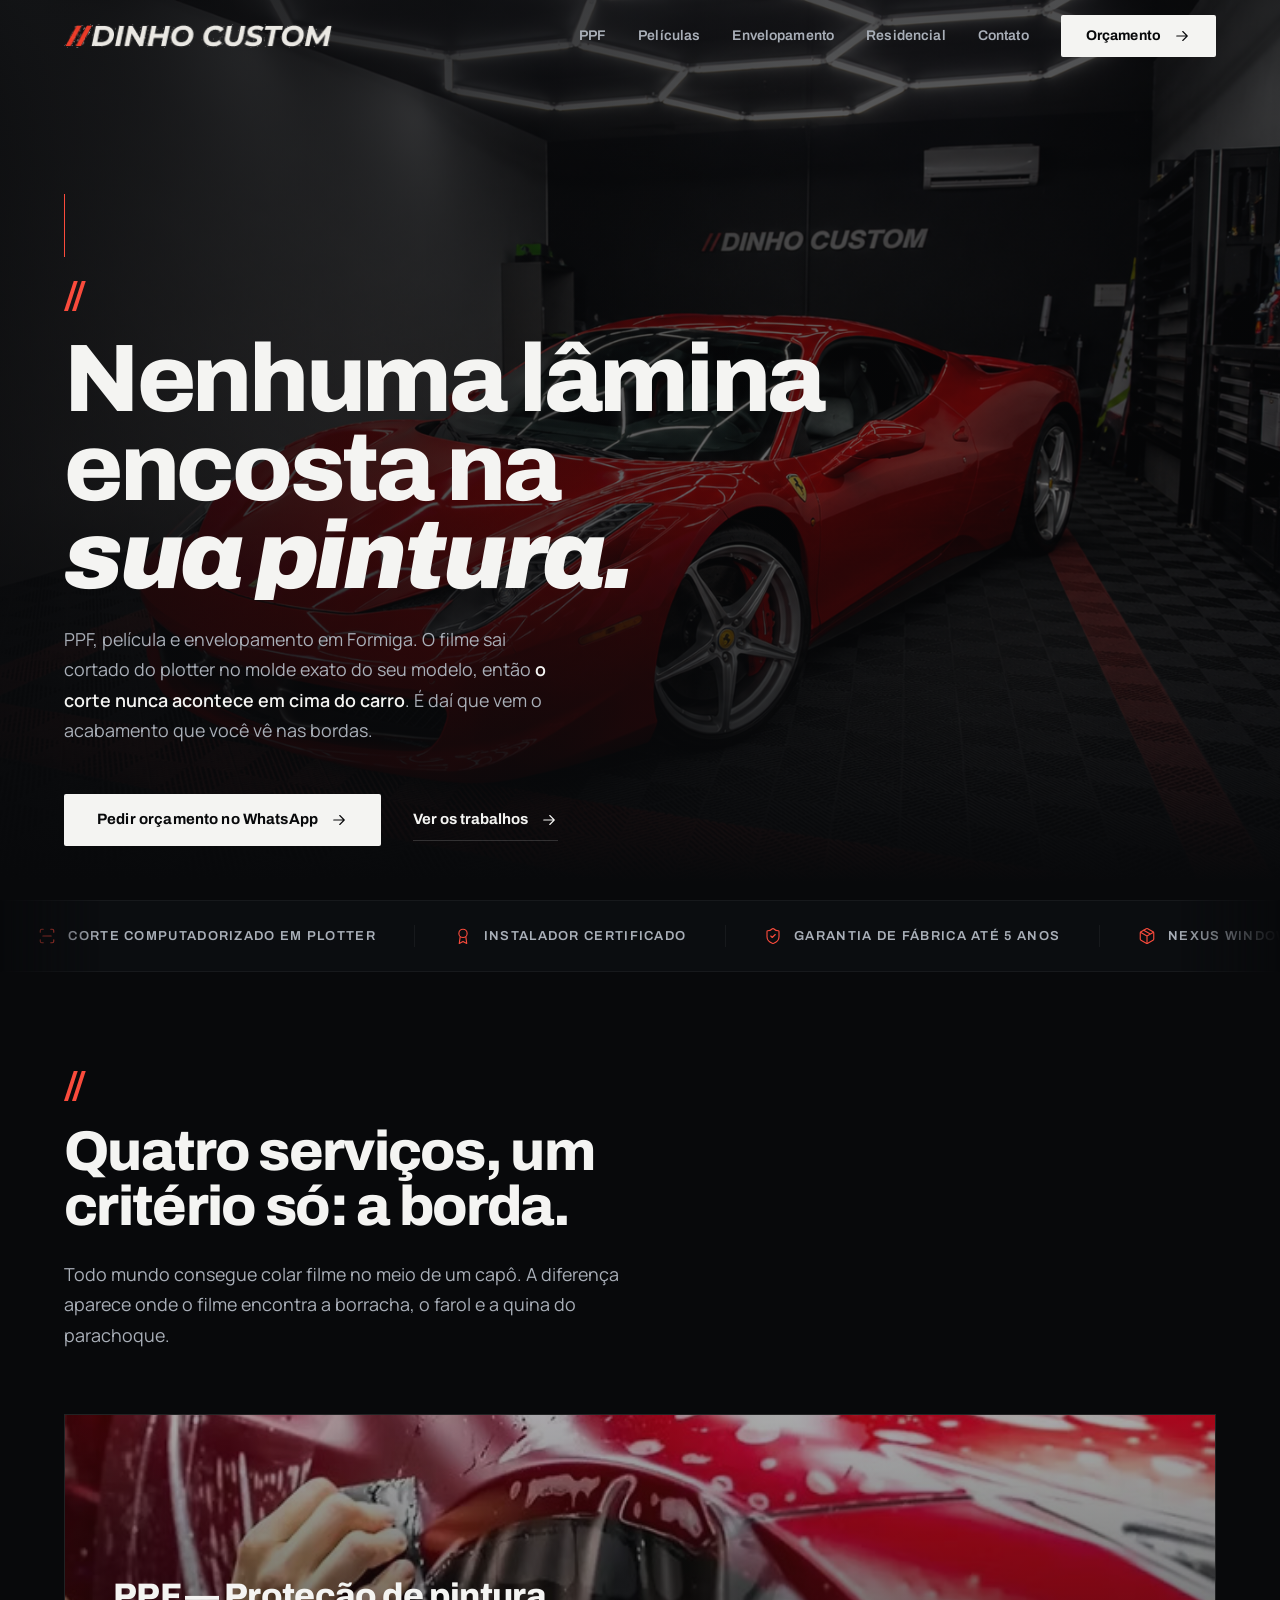
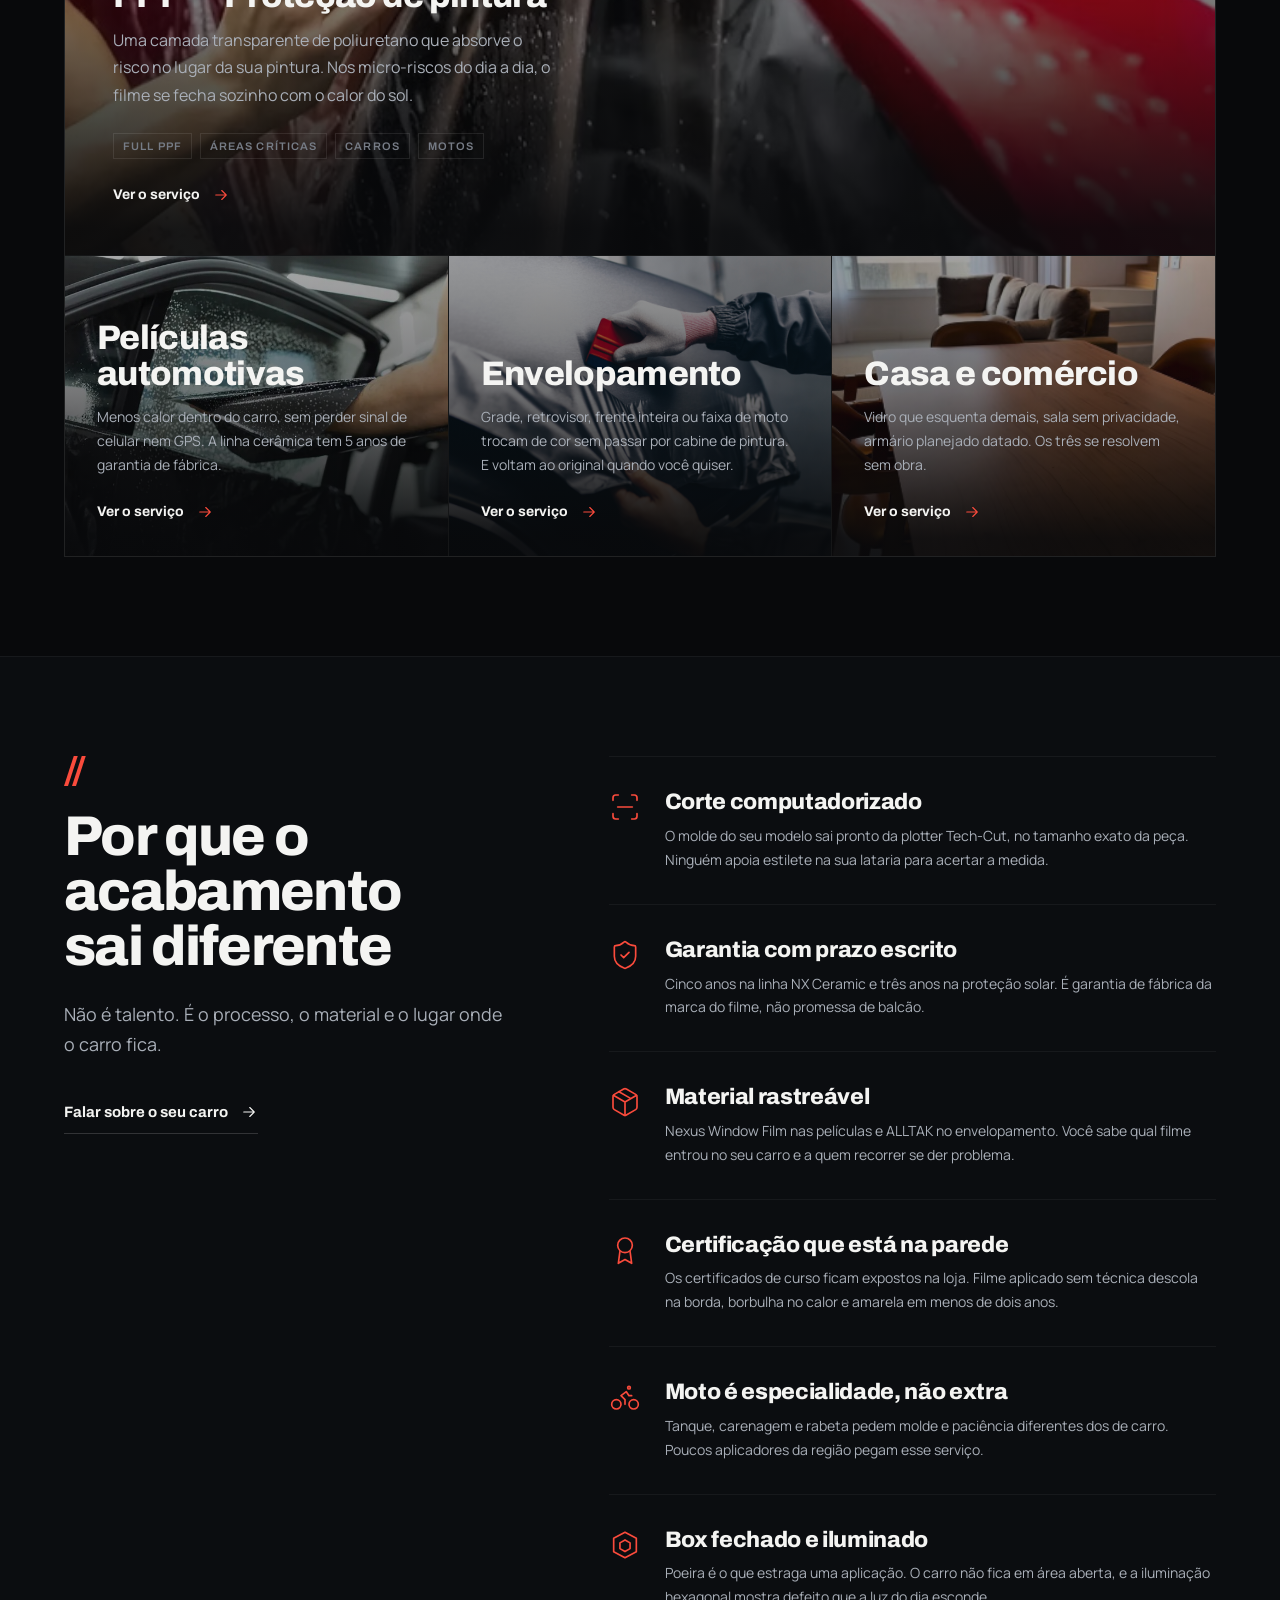
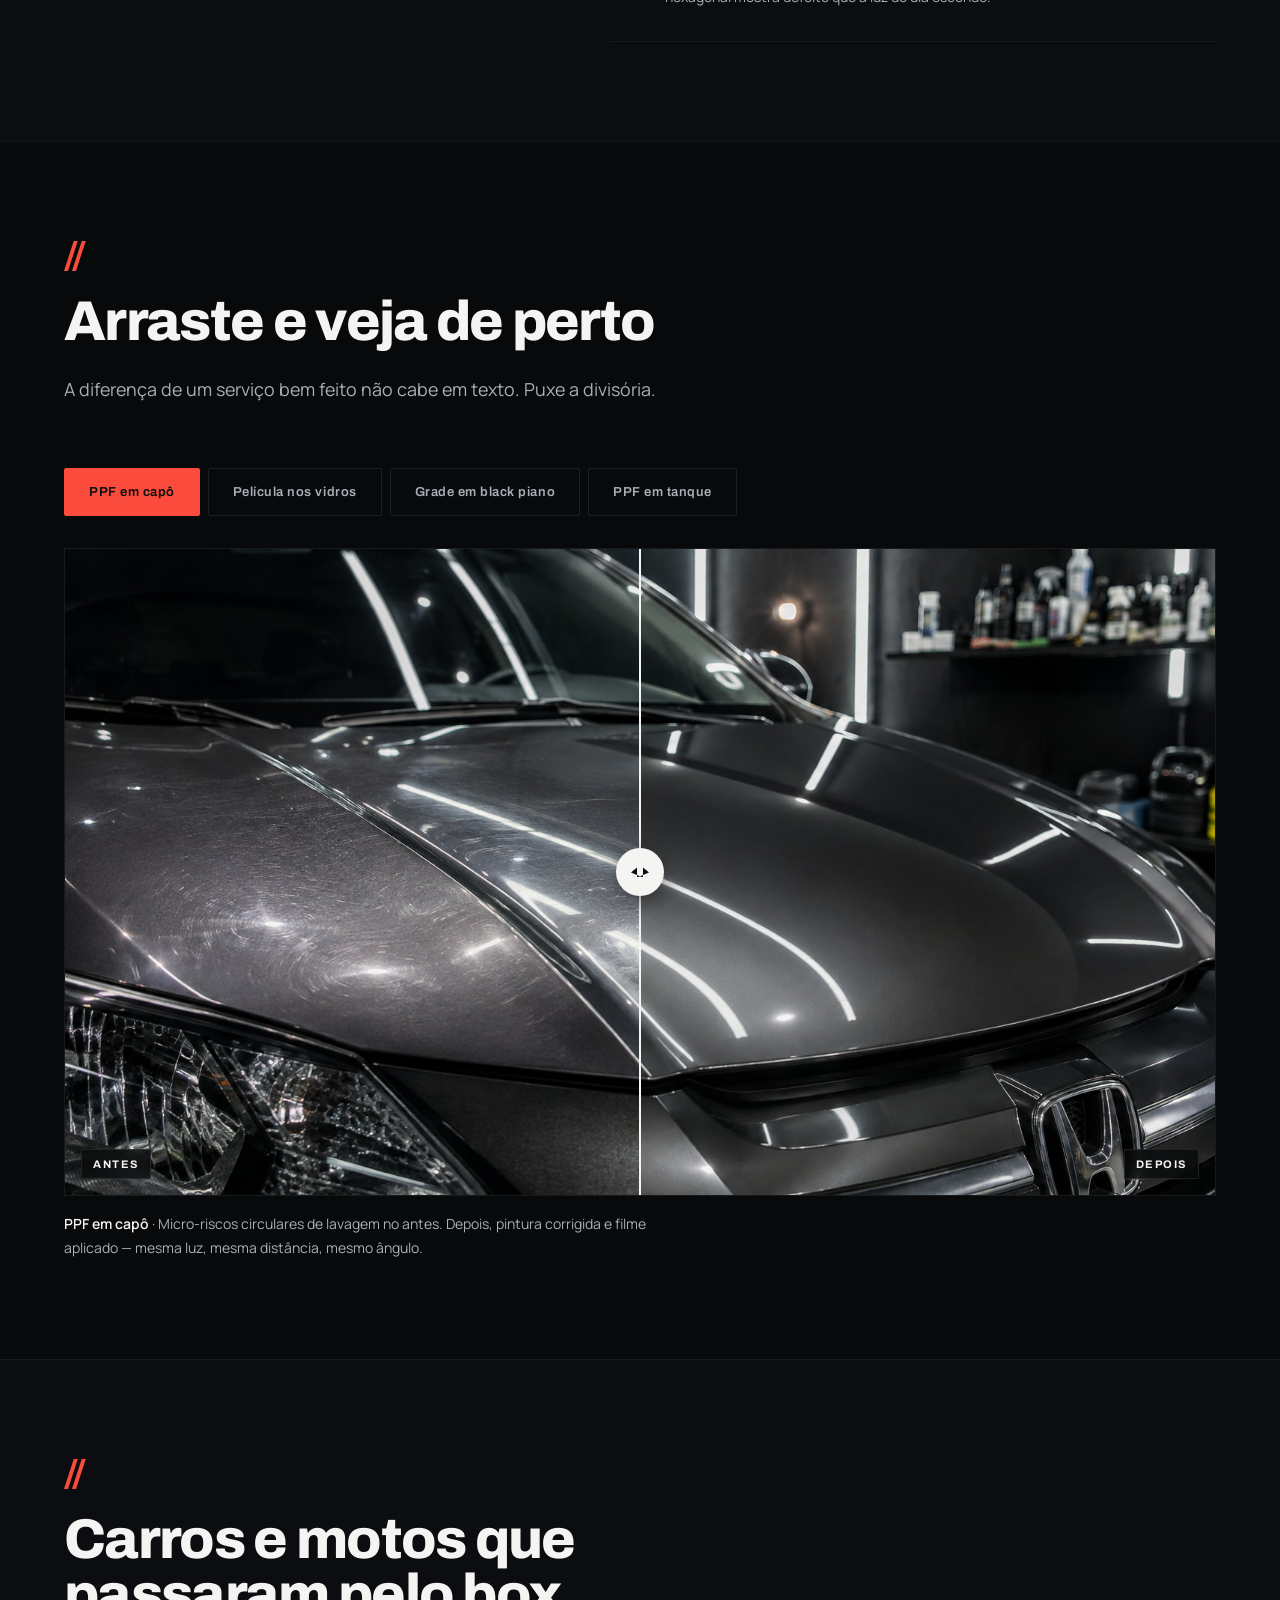
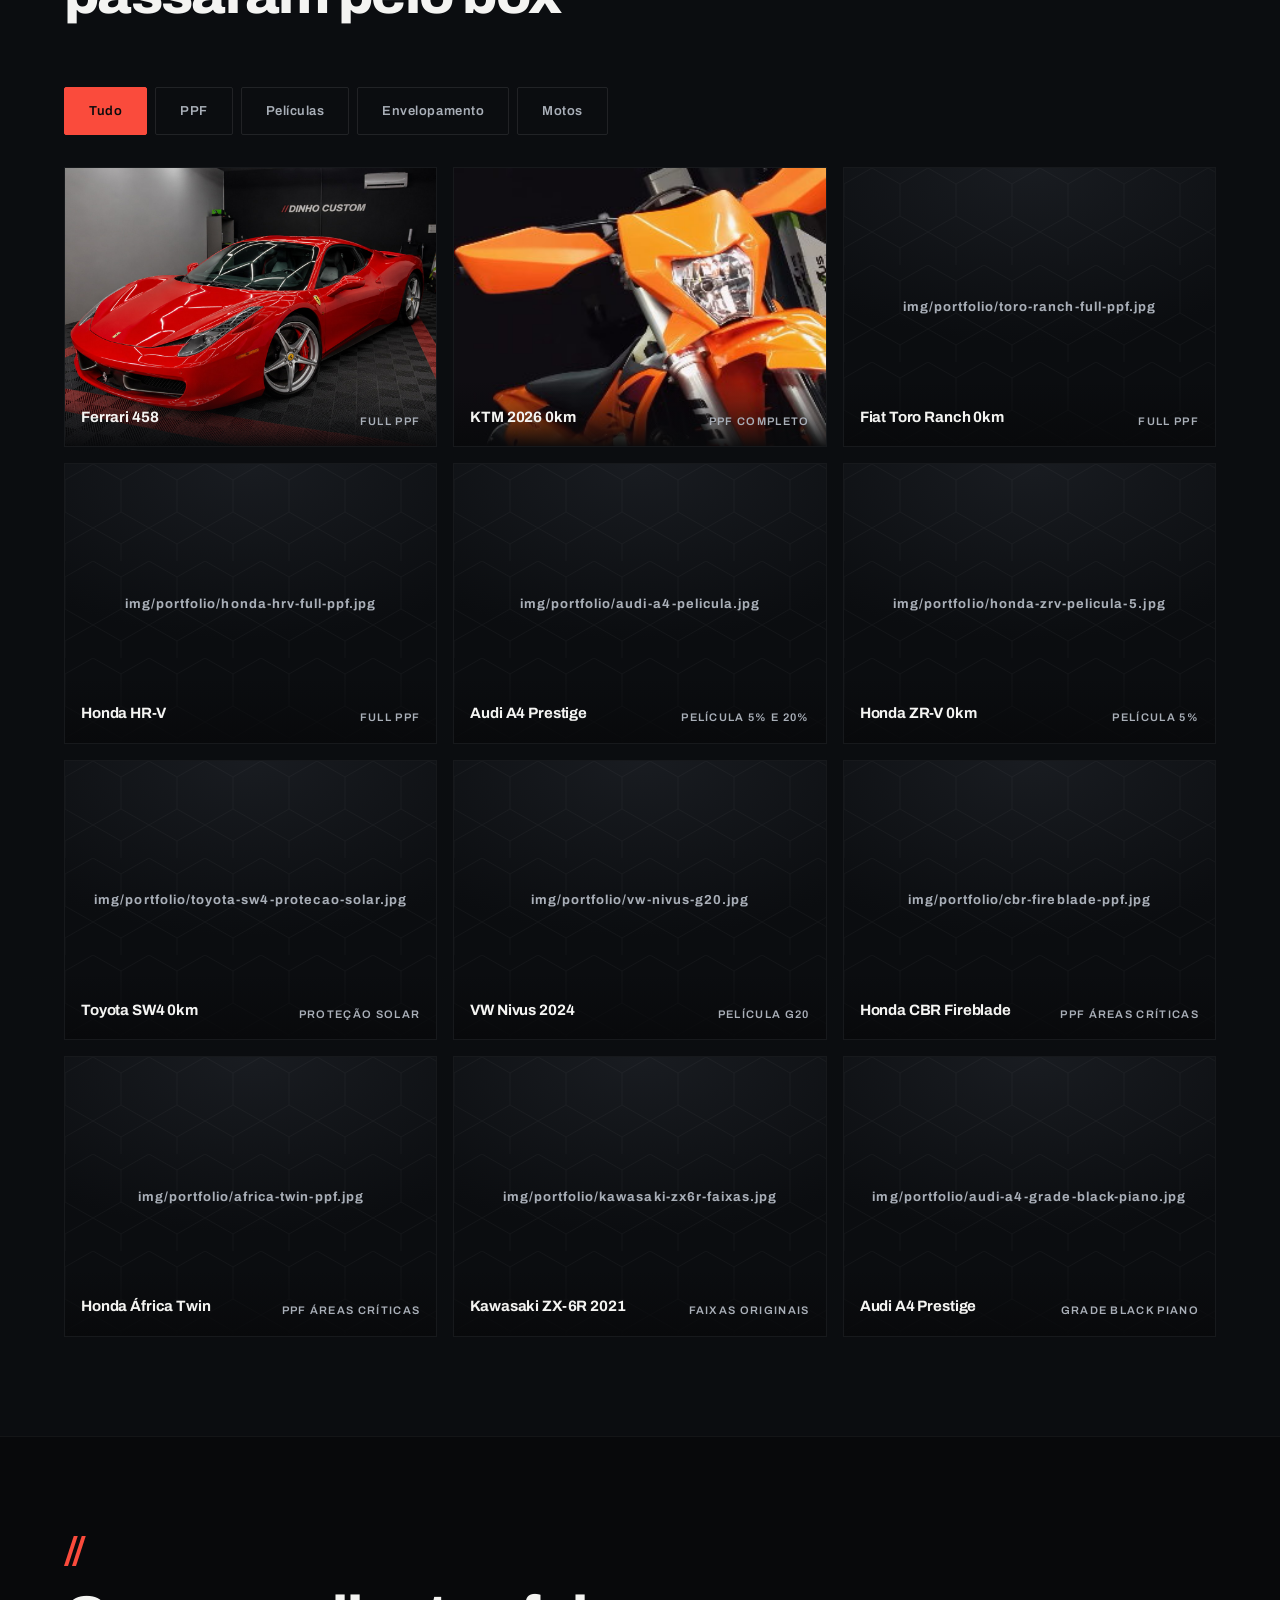
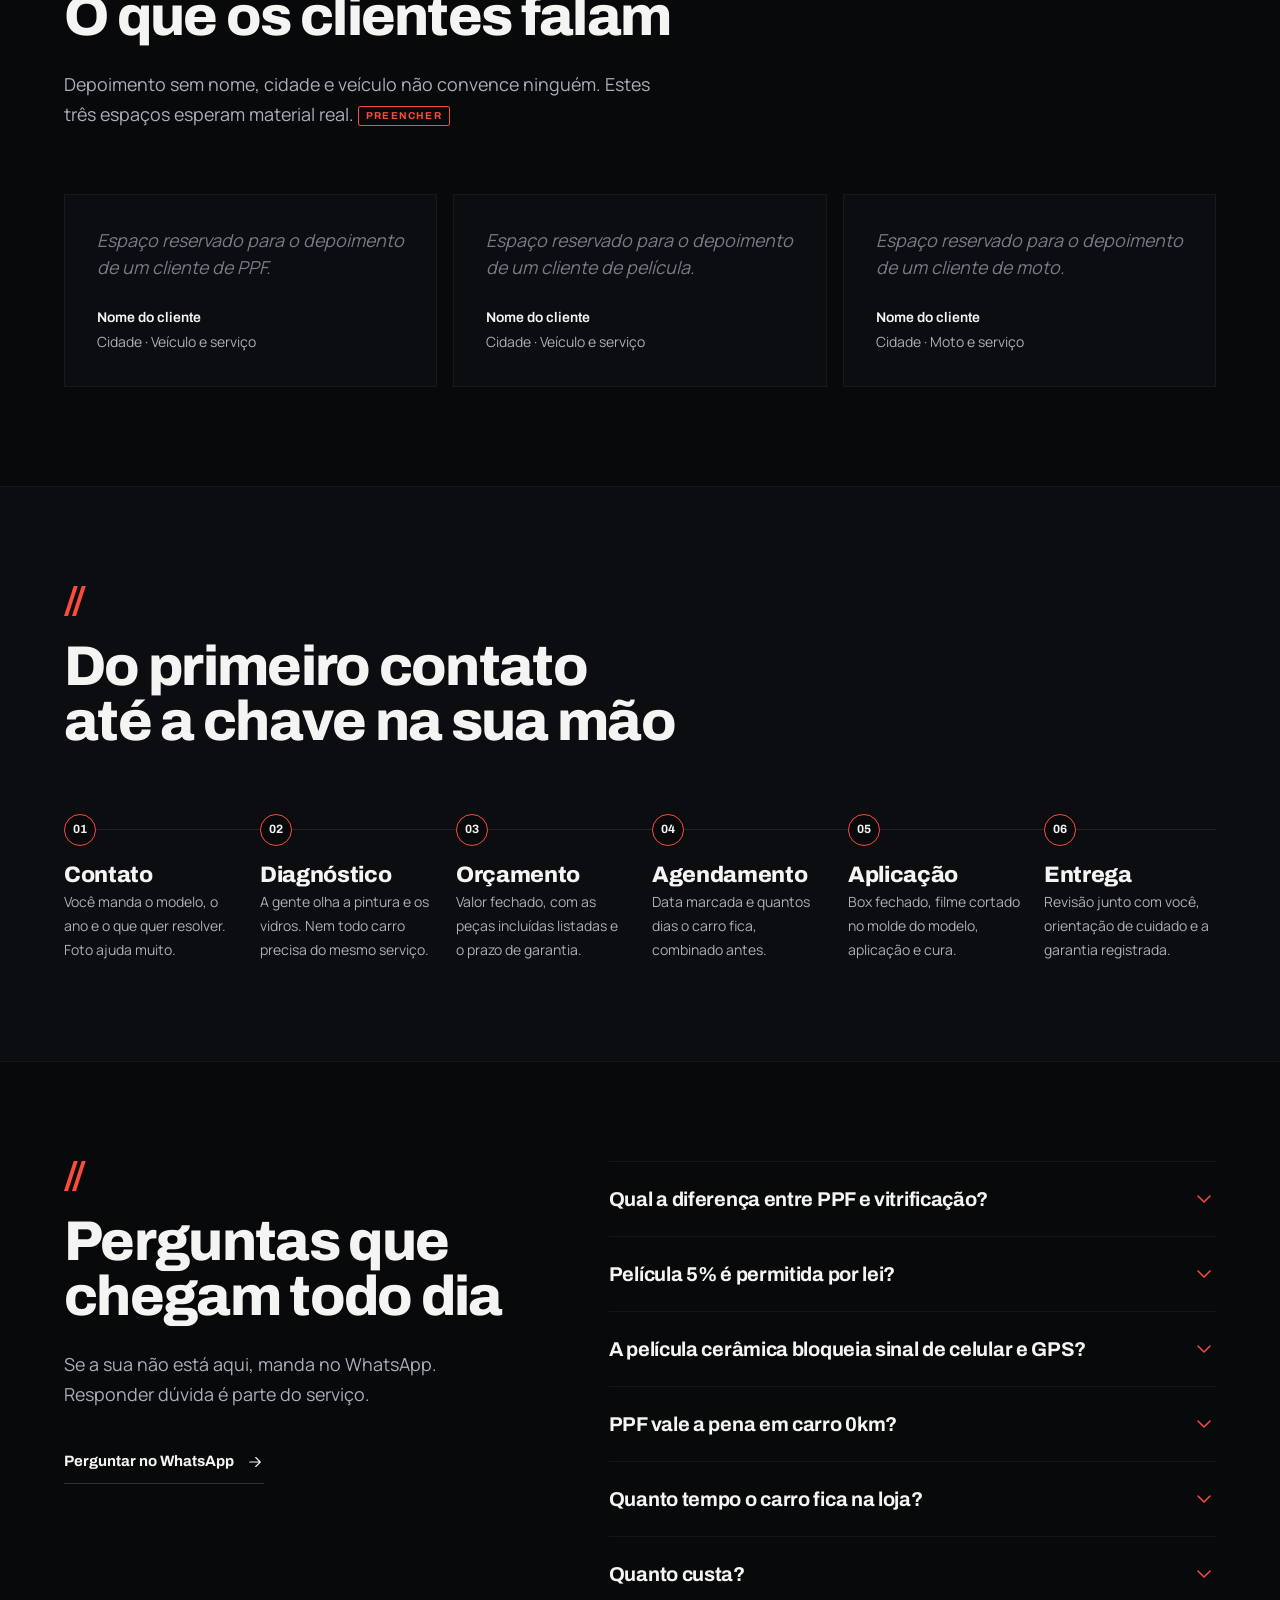
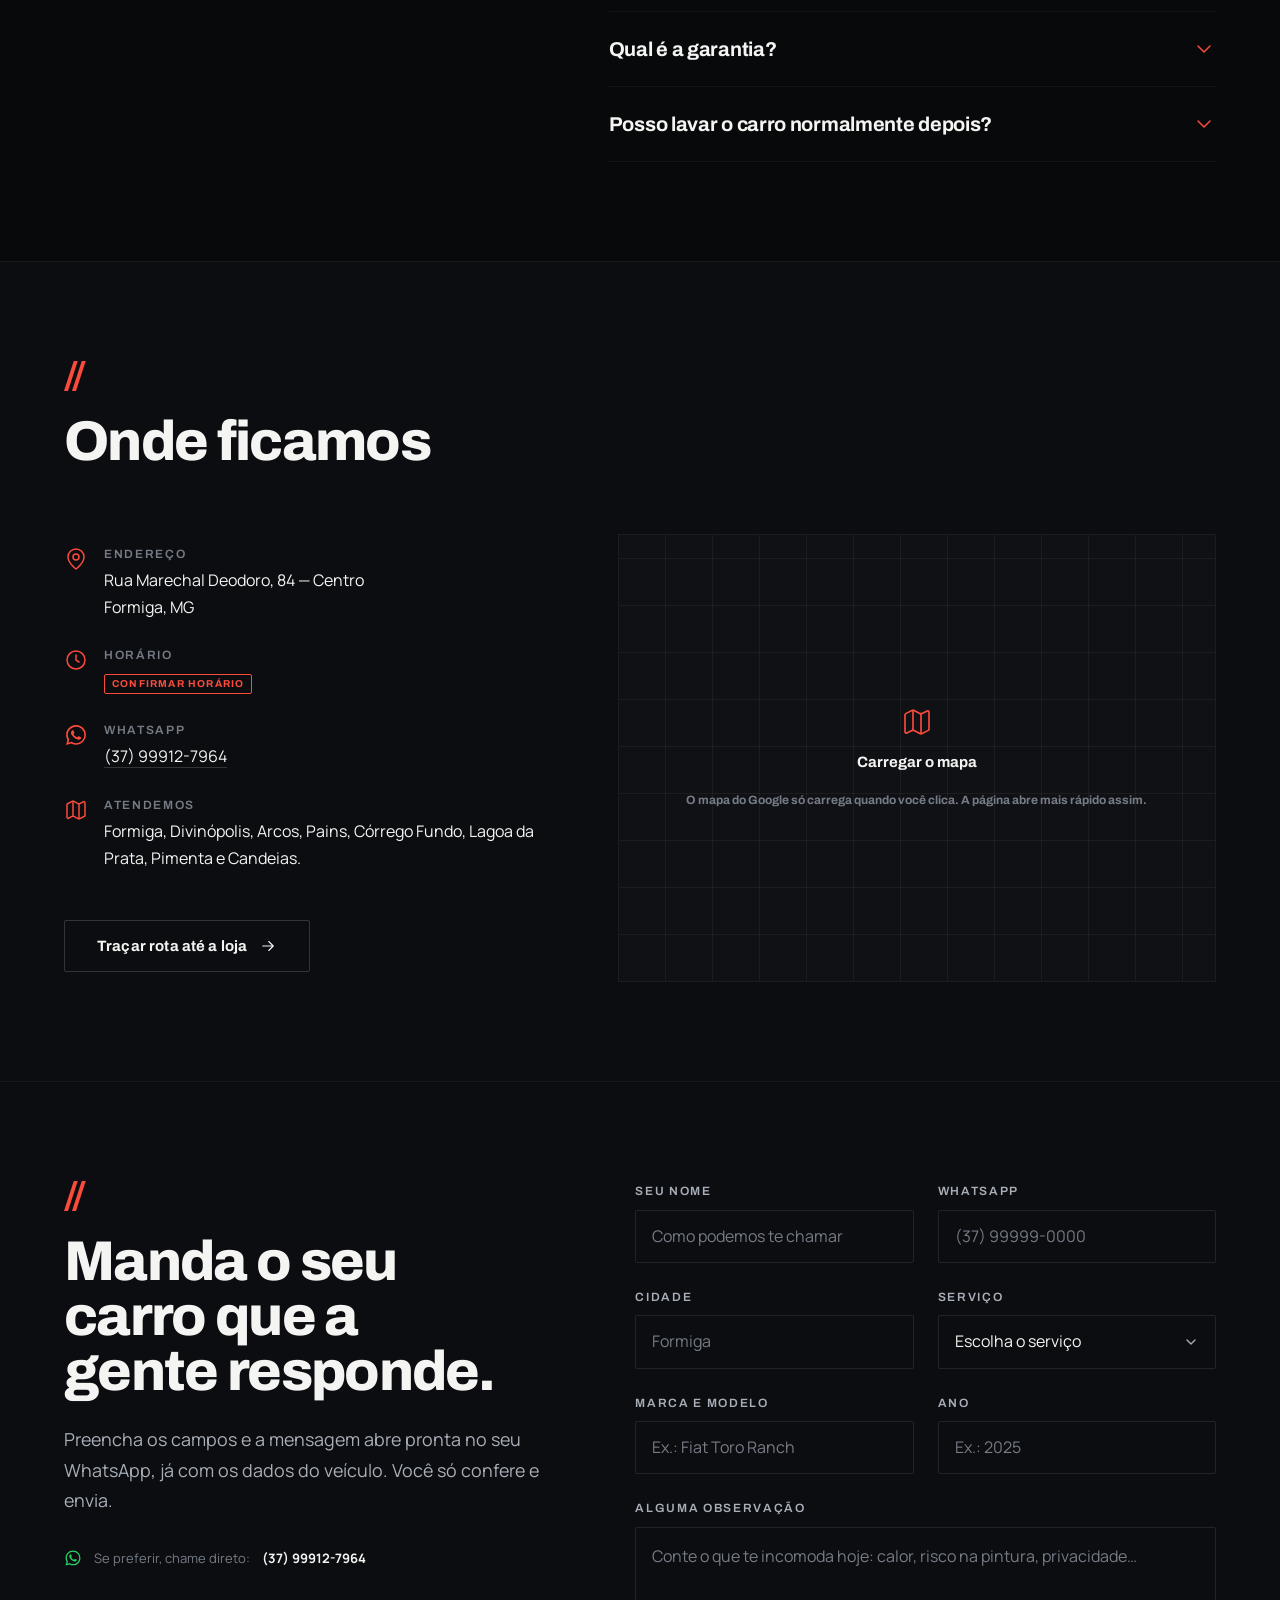
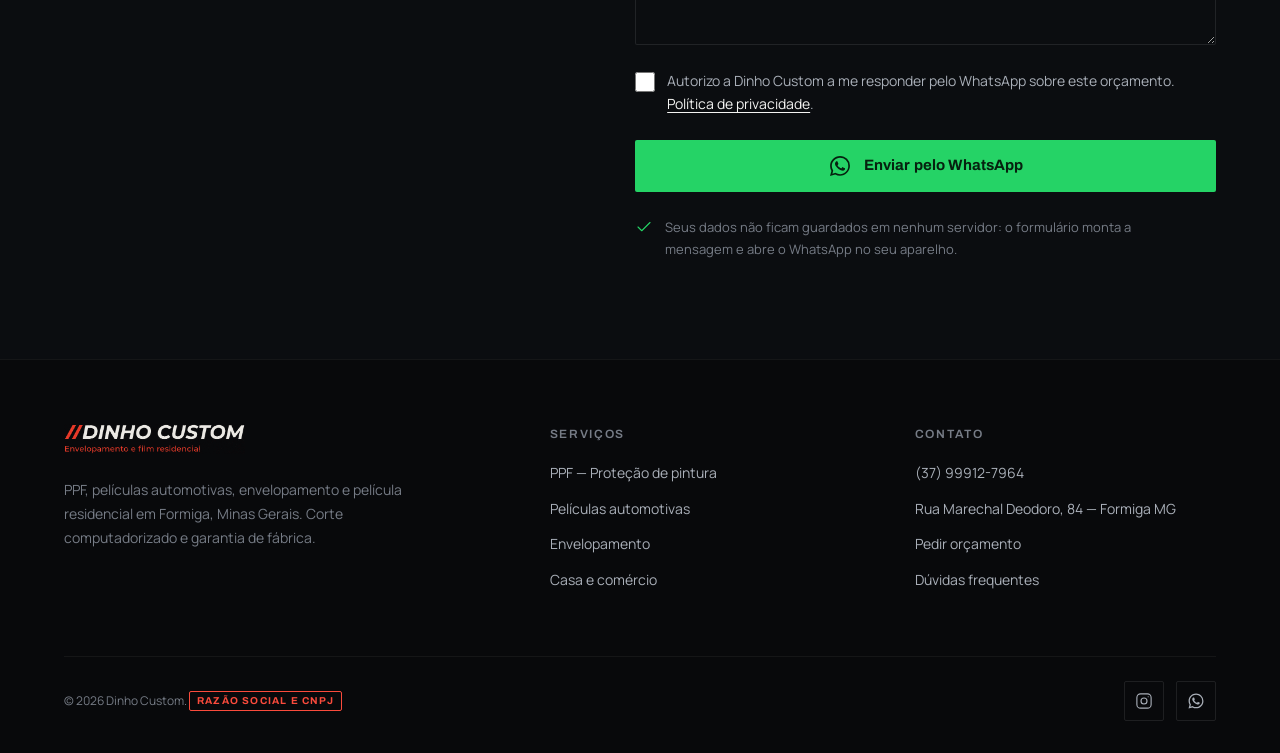
==== commit a391388b: "Fotos reais no comparador e no portfólio Antes e depois: - o par do capô entra como <img> real. As 3" ====
--- a/index.html
+++ b/index.html
@@ -138,13 +138,25 @@
   STORY: Dono de carro 0km entende que o filme é cortado por máquina fora do veículo,
     vê o acabamento de perto no antes e depois, e pede orçamento no WhatsApp já com
     o serviço e o modelo identificados na mensagem.
-  FIRST VIEWPORT: Mídia sangrando em 100svh, headline de três linhas no canto inferior
-    esquerdo sobre gradiente duplo, // vermelho acima dela, ação branca + link com seta
-    ao lado, régua vertical piscando na margem. Credibilidade em marquee logo abaixo.
+  FIRST VIEWPORT: Entrada de ~1,9s — as barras // crescem em vermelho no centro da tela
+    preta e são levadas até o lugar da marca no herói enquanto a cortina sai num corte
+    de -18deg. Depois: mídia sangrando em 100svh, headline de três linhas no canto
+    inferior esquerdo sobre gradiente duplo, // vermelho acima dela, ação branca + link
+    com seta ao lado. Régua vertical piscando abre o bloco, acima do //, no mesmo eixo.
+    Credibilidade em marquee logo depois.
   FORM: Canon da categoria — saída permanente escolhida pelo usuário sobre o sorteio de
     índice 5 (Molde de Corte). Régua de acabamento: Porsche / Polestar / BMW M. Seed b07b2364.
   FINISH: unreviewed and undocumented is unfinished; this build ends with the finish review, the verdict, and DESIGN.md
 -->
+
+<!-- Entrada. As duas barras // da logo crescem em vermelho no centro do preto e são
+     conduzidas até o lugar onde a marca vive no herói, onde a marca real assume.
+     Só existe com JS e só na home; some inteira em prefers-reduced-motion.
+     Coreografia em bootIntro() no js/main.js. -->
+<div class="intro" aria-hidden="true">
+  <span class="intro__veil"></span>
+  <span class="intro__stage"><span class="intro__mark"><i></i><i></i></span></span>
+</div>
 
 <svg width="0" height="0" style="position:absolute" aria-hidden="true" focusable="false"><defs>
 <symbol id="i-shield" viewBox="0 0 24 24"><path d="M20 13c0 5-3.5 7.5-7.66 8.95a1 1 0 0 1-.67-.01C7.5 20.5 4 18 4 13V6a1 1 0 0 1 1-1c2 0 4.5-1.2 6.24-2.72a1.17 1.17 0 0 1 1.52 0C14.51 3.81 17 5 19 5a1 1 0 0 1 1 1z"/></symbol>
@@ -213,17 +225,21 @@
        ==================================================================== -->
   <section class="hero">
     <div class="hero__media">
-      <!-- Foto vertical, cortada pelo cover. O object-position é o que decide a altura do
-           corte na tela larga: 50% deixa o carro ocupando o quadro e o operador só
-           começando a entrar no topo. Subir o número tira a pessoa, descer traz ela.
+      <!-- ATENÇÃO: este arquivo é byte a byte o mesmo de img/portfolio/ferrari-458-full-ppf.png,
+           então a mesma Ferrari aparece no herói e no primeiro tile do portfólio. Trocar por
+           uma foto exclusiva do herói. O arquivo também é um PNG de 2,3 MB com extensão .jpg,
+           e é a imagem de LCP da home — converter para JPG de verdade.
+           O object-position decide a altura do corte na tela larga: subir o número mostra
+           mais teto, descer mostra mais piso.
            Para trocar por vídeo: <video autoplay muted loop playsinline poster="img/hero-poster.jpg"> -->
       <img src="img/hero-oficina.jpg"
-           alt="Capô de Porsche preto espelhando a iluminação hexagonal do box da Dinho Custom, em Formiga MG"
-           width="1440" height="1911" style="object-position: 50% 50%"
+           alt="Ferrari 458 vermelha com Full PPF no box da Dinho Custom, sob a iluminação hexagonal, em Formiga MG"
+           width="1548" height="1016" style="object-position: 50% 50%"
            fetchpriority="high" decoding="async">
     </div>
 
     <div class="hero__inner">
+      <span class="hero__cue" aria-hidden="true"></span>
       <span class="mark" aria-hidden="true"><i></i><i></i></span>
 
       <h1 class="hero__title">
@@ -249,8 +265,6 @@
         </a>
       </div>
     </div>
-
-    <span class="hero__cue" aria-hidden="true"></span>
   </section>
 
   <!-- ====================================================================
@@ -431,7 +445,7 @@
 
       <div class="compare__tabs" role="tablist" aria-label="Casos para comparar">
         <button class="compare__tab" role="tab" aria-selected="true" type="button"
-          data-case='{"before":"img/antes-depois/ppf-capo-antes.jpg","after":"img/antes-depois/ppf-capo-depois.jpg","caption":"<b>PPF em capô</b> · Riscos de estrada e marca de inseto antes do filme."}'>PPF em capô</button>
+          data-case='{"ready":true,"before":"img/antes-depois/ppf-capo-antes.jpg","after":"img/antes-depois/ppf-capo-depois.jpg","altBefore":"Capô de Honda cinza riscado por micro-arranhões circulares de lavagem, antes do PPF na Dinho Custom, em Formiga MG","altAfter":"Mesmo capô de Honda cinza com a pintura corrigida e PPF aplicado na Dinho Custom, em Formiga MG","caption":"<b>PPF em capô</b> · Micro-riscos circulares de lavagem no antes. Depois, pintura corrigida e filme aplicado — mesma luz, mesma distância, mesmo ângulo."}'>PPF em capô</button>
         <button class="compare__tab" role="tab" aria-selected="false" type="button"
           data-case='{"before":"img/antes-depois/pelicula-lateral-antes.jpg","after":"img/antes-depois/pelicula-lateral-depois.jpg","caption":"<b>Película nas laterais</b> · Mesma hora do dia, mesma posição de câmera."}'>Película nos vidros</button>
         <button class="compare__tab" role="tab" aria-selected="false" type="button"
@@ -440,9 +454,14 @@
           data-case='{"before":"img/antes-depois/moto-tanque-antes.jpg","after":"img/antes-depois/moto-tanque-depois.jpg","caption":"<b>PPF em tanque de moto</b> · Área de contato com joelho e fecho de jaqueta."}'>PPF em tanque</button>
       </div>
 
+      <!-- Cada lado tem a foto e o slot vazio. Quem manda é o `ready` do data-case da
+           aba: caso com foto mostra o <img>, caso sem foto volta para o placeholder. -->
       <div class="compare" data-compare>
         <div class="compare__pane compare__pane--before">
-          <div class="slot">
+          <img data-compare-img src="img/antes-depois/ppf-capo-antes.jpg"
+               alt="Capô de Honda cinza riscado por micro-arranhões circulares de lavagem, antes do PPF na Dinho Custom, em Formiga MG"
+               width="1536" height="864" loading="lazy" decoding="async">
+          <div class="slot" data-compare-slot hidden>
             <div class="slot__meta">
               <span class="slot__name">img/antes-depois/ppf-capo-antes.jpg</span>
               <span class="slot__hint">O par antes/depois precisa do mesmo enquadramento, mesma luz e mesma distância. Sem isso a comparação não convence.</span>
@@ -451,7 +470,10 @@
           <span class="compare__badge compare__badge--before">Antes</span>
         </div>
         <div class="compare__pane compare__pane--after">
-          <div class="slot">
+          <img data-compare-img src="img/antes-depois/ppf-capo-depois.jpg"
+               alt="Mesmo capô de Honda cinza com a pintura corrigida e PPF aplicado na Dinho Custom, em Formiga MG"
+               width="1536" height="864" loading="lazy" decoding="async">
+          <div class="slot" data-compare-slot hidden>
             <div class="slot__meta">
               <span class="slot__name">img/antes-depois/ppf-capo-depois.jpg</span>
               <span class="slot__hint">Mesmo enquadramento do antes.</span>
@@ -464,7 +486,7 @@
           aria-valuemin="0" aria-valuemax="100" aria-valuenow="50" aria-orientation="horizontal"></button>
       </div>
 
-      <p class="compare__caption" data-compare-caption><b>PPF em capô</b> · Riscos de estrada e marca de inseto antes do filme.</p>
+      <p class="compare__caption" data-compare-caption><b>PPF em capô</b> · Micro-riscos circulares de lavagem no antes. Depois, pintura corrigida e filme aplicado — mesma luz, mesma distância, mesmo ângulo.</p>
     </div>
   </section>
 
@@ -488,8 +510,8 @@
       <p class="sr-only" role="status" data-filter-status></p>
 
       <div class="grid-work">
-        <figure class="work" data-tags="ppf"><div class="slot"><div class="slot__meta"><span class="slot__name">img/portfolio/ferrari-458-full-ppf.jpg</span></div></div><span class="work__bar"></span><figcaption class="work__meta"><span class="work__name">Ferrari 458</span><span class="work__type">Full PPF</span></figcaption></figure>
-        <figure class="work" data-tags="ppf moto"><div class="slot"><div class="slot__meta"><span class="slot__name">img/portfolio/ktm-2026-ppf.jpg</span></div></div><span class="work__bar"></span><figcaption class="work__meta"><span class="work__name">KTM 2026 0km</span><span class="work__type">PPF completo</span></figcaption></figure>
+        <figure class="work" data-tags="ppf"><img src="img/portfolio/ferrari-458-full-ppf.jpg" alt="Ferrari 458 vermelha com Full PPF aplicado, no box da Dinho Custom em Formiga MG" width="1200" height="900" loading="lazy" decoding="async"><span class="work__bar"></span><figcaption class="work__meta"><span class="work__name">Ferrari 458</span><span class="work__type">Full PPF</span></figcaption></figure>
+        <figure class="work" data-tags="ppf moto"><img src="img/portfolio/ktm-2026-ppf.jpg" alt="Frente de KTM 2026 0km laranja com PPF aplicado na Dinho Custom, em Formiga MG" width="304" height="228" loading="lazy" decoding="async"><span class="work__bar"></span><figcaption class="work__meta"><span class="work__name">KTM 2026 0km</span><span class="work__type">PPF completo</span></figcaption></figure>
         <figure class="work" data-tags="ppf"><div class="slot"><div class="slot__meta"><span class="slot__name">img/portfolio/toro-ranch-full-ppf.jpg</span></div></div><span class="work__bar"></span><figcaption class="work__meta"><span class="work__name">Fiat Toro Ranch 0km</span><span class="work__type">Full PPF</span></figcaption></figure>
         <figure class="work" data-tags="ppf"><div class="slot"><div class="slot__meta"><span class="slot__name">img/portfolio/honda-hrv-full-ppf.jpg</span></div></div><span class="work__bar"></span><figcaption class="work__meta"><span class="work__name">Honda HR-V</span><span class="work__type">Full PPF</span></figcaption></figure>
         <figure class="work" data-tags="pelicula"><div class="slot"><div class="slot__meta"><span class="slot__name">img/portfolio/audi-a4-pelicula.jpg</span></div></div><span class="work__bar"></span><figcaption class="work__meta"><span class="work__name">Audi A4 Prestige</span><span class="work__type">Película 5% e 20%</span></figcaption></figure>
--- a/css/main.css
+++ b/css/main.css
@@ -535,6 +535,7 @@
 }
 
 .hero__inner {
+  position: relative;
   width: 100%;
   max-width: var(--wrap);
   margin-inline: auto;
@@ -564,12 +565,16 @@
   gap: var(--s4) var(--s6);
 }
 
+/* Régua de scroll: abre o bloco do herói, logo acima do //, na mesma coluna do
+   texto. É absoluta dentro de .hero__inner, e não do herói, para acompanhar o
+   bloco em qualquer altura de tela — ancorada na sarjeta ela desalinhava em
+   tela larga, e ancorada no rodapé do herói encostava nas ações. */
 .hero__cue {
   position: absolute;
   left: var(--gutter);
-  bottom: 0;
+  bottom: calc(100% + var(--s5));
   width: 1px;
-  height: 64px;
+  height: clamp(48px, 7vh, 84px);
   background: var(--line-strong);
   overflow: hidden;
   display: none;
@@ -632,7 +637,117 @@
 }
 .hero.is-live .hero__cue { display: block; animation: fadeIn 600ms var(--ease-out) 1.4s backwards; }
 
+/* Tela baixa: o bloco de conteúdo encosta na sarjeta do topo e a régua entraria
+   por baixo do nav. Ela é ornamento de ritmo — some, não se espreme. */
+@media (max-height: 760px) {
+  .hero.is-live .hero__cue { display: none; }
+}
+
 @keyframes fadeIn { from { opacity: 0; } to { opacity: 1; } }
+
+/* --------------------------------------------------------------------------
+   10b. Entrada — as barras // nascem no centro e viram a marca do herói
+   As duas barras crescem em vermelho no centro da tela preta e são conduzidas
+   até o lugar exato onde a marca vive no herói (FLIP: o JS mede o alvo e
+   devolve translate + scale). A cortina sai num corte enviesado nos mesmos
+   -18deg da barra, com um fio vermelho na borda que varre a tela.
+   -------------------------------------------------------------------------- */
+
+/* Sem JS não há entrada: a página nasce pronta e ninguém fica atrás do preto */
+.intro { display: none; }
+
+.js .intro {
+  display: block;
+  position: fixed;
+  inset: 0;
+  z-index: 1000;
+  overflow: hidden;
+
+  /* Altura da barra grande. A largura e o vão saem da proporção medida na
+     marca pequena (o JS reescreve as duas), para o pouso cair em cima. */
+  --bar-h: clamp(76px, 21vh, 170px);
+  --bar-w: calc(var(--bar-h) * 0.135);
+  --bar-gap: calc(var(--bar-h) * 0.135);
+
+  /* Rede de segurança: se o JS morrer no meio, a cortina sai sozinha */
+  animation: intro-failsafe 0s linear 6s forwards;
+}
+
+@keyframes intro-failsafe { to { opacity: 0; visibility: hidden; } }
+
+.intro__veil {
+  position: absolute;
+  inset: 0 -32vw;
+  background: var(--ink-900);
+  transform: skewX(-18deg);
+  transition: transform 1.05s var(--ease-out);
+}
+.intro__veil::after {
+  content: '';
+  position: absolute;
+  top: -12%; bottom: -12%; right: 0;
+  width: 2px;
+  background: var(--red);
+}
+.intro.is-flying .intro__veil { transform: skewX(-18deg) translateX(-118%); }
+
+/* Quem centraliza é o navegador, não uma conta em JS: ler a viewport antes do
+   layout assentar errava o centro em ~14px. O voo é medido como delta entre
+   dois retângulos reais, então a compensação óptica abaixo entra de graça. */
+.intro__stage {
+  position: absolute;
+  inset: 0;
+  display: grid;
+  place-items: center;
+  /* O skew joga o topo da barra para a direita em tan(18deg) × altura. A
+     compensação é padding do palco, não margem da marca: dentro do grid a
+     margem entraria na conta da centralização e se anularia pela metade. */
+  padding-right: calc(var(--bar-h) * 0.325);
+}
+
+.intro__mark {
+  display: flex;
+  gap: var(--bar-gap);
+  opacity: 0;
+  transform-origin: 0 0;
+  transform: translate(0px, 0px) scale(1);
+  transition: transform 860ms cubic-bezier(0.62, 0, 0.15, 1);
+  will-change: transform;
+}
+.intro.is-ready .intro__mark { opacity: 1; }
+.intro.is-flying .intro__mark {
+  transform: translate(var(--dx, 0px), var(--dy, 0px)) scale(var(--land-s, 1));
+}
+
+/* As barras abrem do meio para as duas pontas. A abertura é por clip-path, e
+   não por scaleY, justamente para o transform ficar intocado: ele precisa ser
+   idêntico ao de .mark i — mesmo skew, mesma origem — ou o pouso erra o alvo
+   em 0,16 × a altura da barra e a troca pisca de lado. */
+.intro__mark i {
+  display: block;
+  width: var(--bar-w);
+  height: var(--bar-h);
+  background: var(--red);
+  transform: skewX(-18deg);
+  transform-origin: bottom;
+  clip-path: inset(50% 0);
+  transition: clip-path 620ms var(--ease-out);
+}
+.intro__mark i:nth-child(2) { transition-delay: 90ms; }
+.intro.is-in .intro__mark i { clip-path: inset(0 0); }
+
+/* Visitante interrompeu (toque, tecla, scroll): a entrada encurta */
+.intro.is-fast .intro__mark,
+.intro.is-fast .intro__mark i,
+.intro.is-fast .intro__veil { transition-duration: 320ms; transition-delay: 0s; }
+
+/* Alvo impossível de acertar (viewport curta, layout inesperado): sai por fade */
+.intro.is-out { opacity: 0; transition: opacity 320ms var(--ease-inout); }
+
+/* Enquanto a barra está no ar, a marca real do herói não existe. Ela assume
+   no quadro do pouso, sem transição — as duas são pixel a pixel a mesma. */
+.js .hero.is-intro .mark i { transform: skewX(-18deg) scaleY(0); transition: none; }
+.js .hero.is-handoff .mark i { transform: skewX(-18deg) scaleY(1); transition: none; }
 
 /* --------------------------------------------------------------------------
    11. Barra de credibilidade — marquee ambiente
@@ -856,6 +971,9 @@
 .compare__pane { position: absolute; inset: 0; }
 .compare__pane .slot,
 .compare__pane img { width: 100%; height: 100%; object-fit: cover; border: 0; aspect-ratio: auto; }
+/* O `.slot` é display:grid, e grid ganha do [hidden] do navegador. Sem isto o
+   placeholder fica por cima da foto quando o JS troca de case. */
+.compare__pane [hidden] { display: none; }
 .compare__pane--after { clip-path: inset(0 0 0 var(--pos, 50%)); }
 
 .compare__badge {
@@ -944,7 +1062,9 @@
   isolation: isolate;
 }
 .work .slot { border: 0; --slot-ratio: 4 / 3; }
-.work img { aspect-ratio: 4 / 3; width: 100%; object-fit: cover; }
+/* `height: auto` é obrigatório: o atributo height="900" da tag entra como dica de
+   apresentação e, sem isto, ganha do aspect-ratio — o tile estica para 900px de altura. */
+.work img { aspect-ratio: 4 / 3; width: 100%; height: auto; object-fit: cover; }
 .work > :first-child { transition: transform 1.1s var(--ease-out); }
 .work:hover > :first-child { transform: scale(1.05); }
 
@@ -1397,6 +1517,9 @@
   .js .hero__media { transform: none !important; }
   .js .services__item::after { transform: scaleX(0) !important; }
 
+  /* A entrada não tem versão curta: ela some, e a página nasce pronta */
+  .js .intro { display: none; }
+
   .credbar__track { animation: none; flex-wrap: wrap; width: 100%; justify-content: center; }
   .credbar { -webkit-mask-image: none; mask-image: none; }
   .credbar__group:nth-child(2) { display: none; }
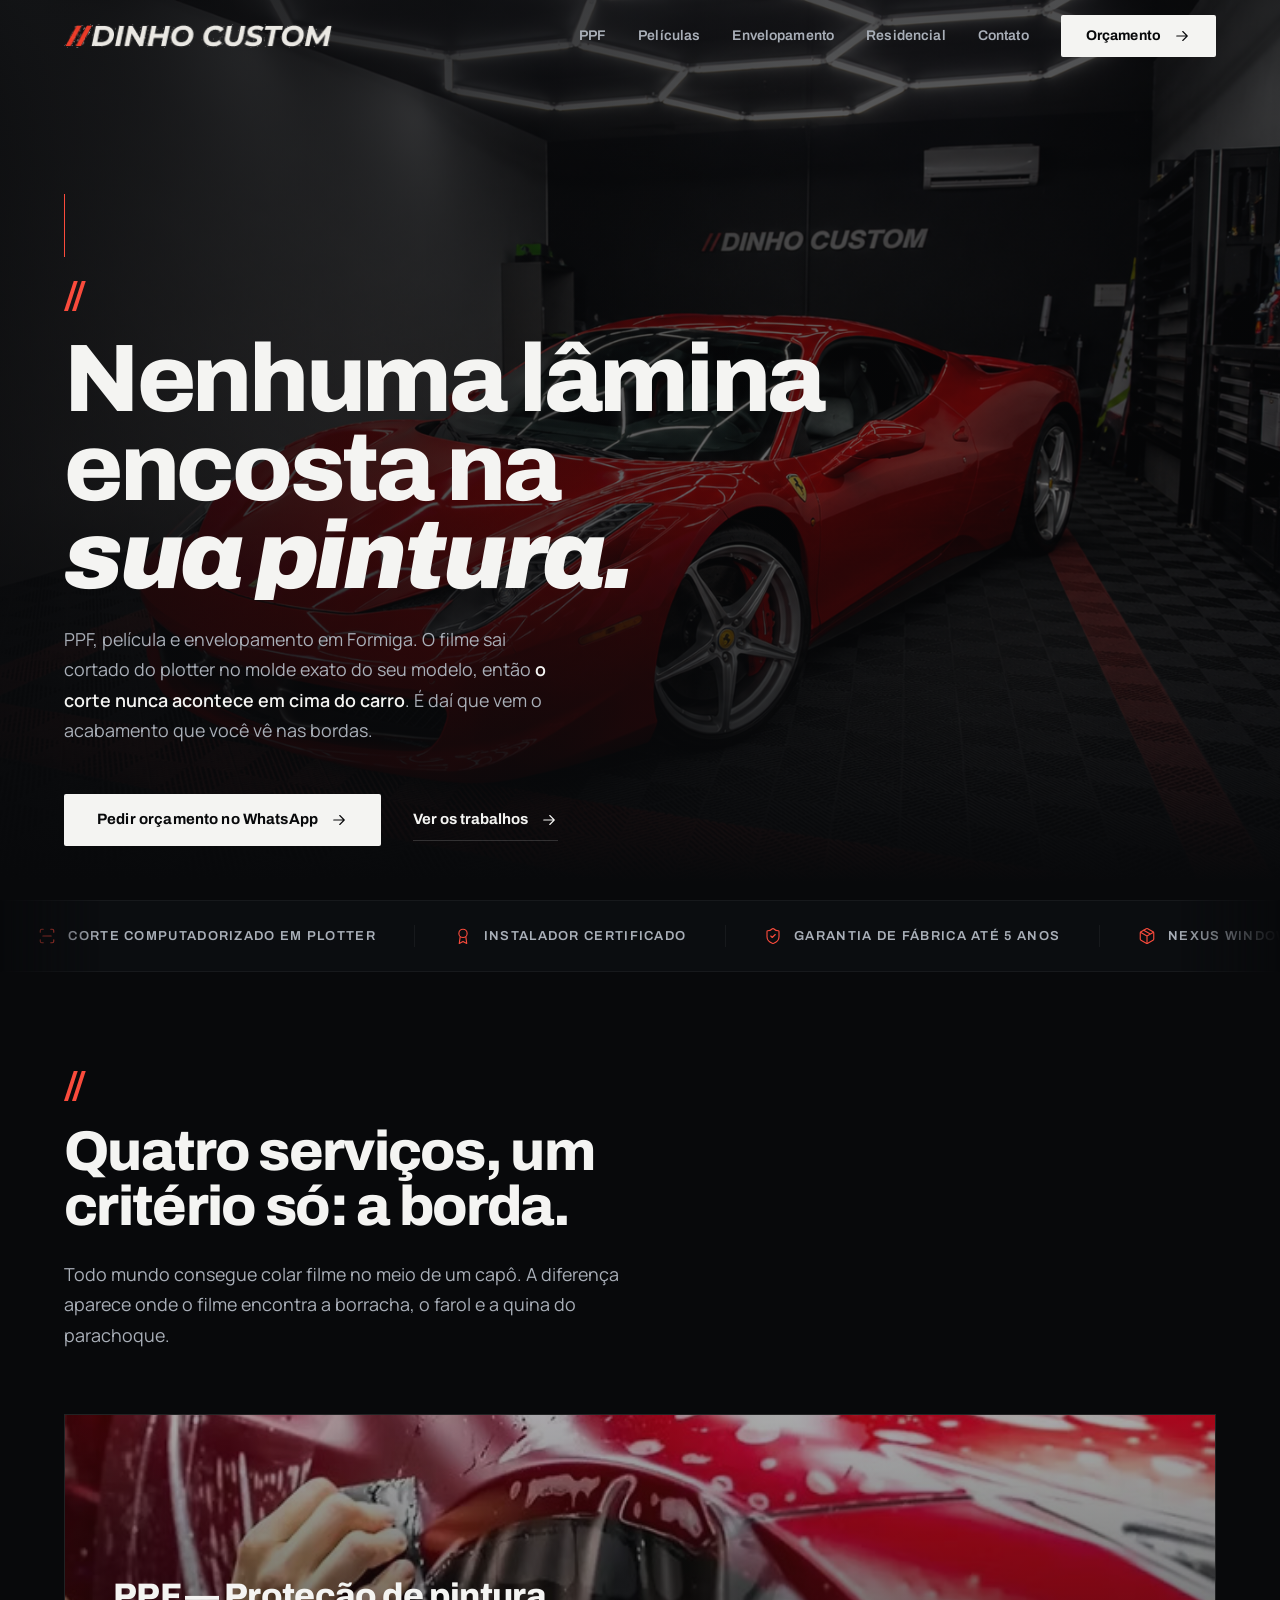
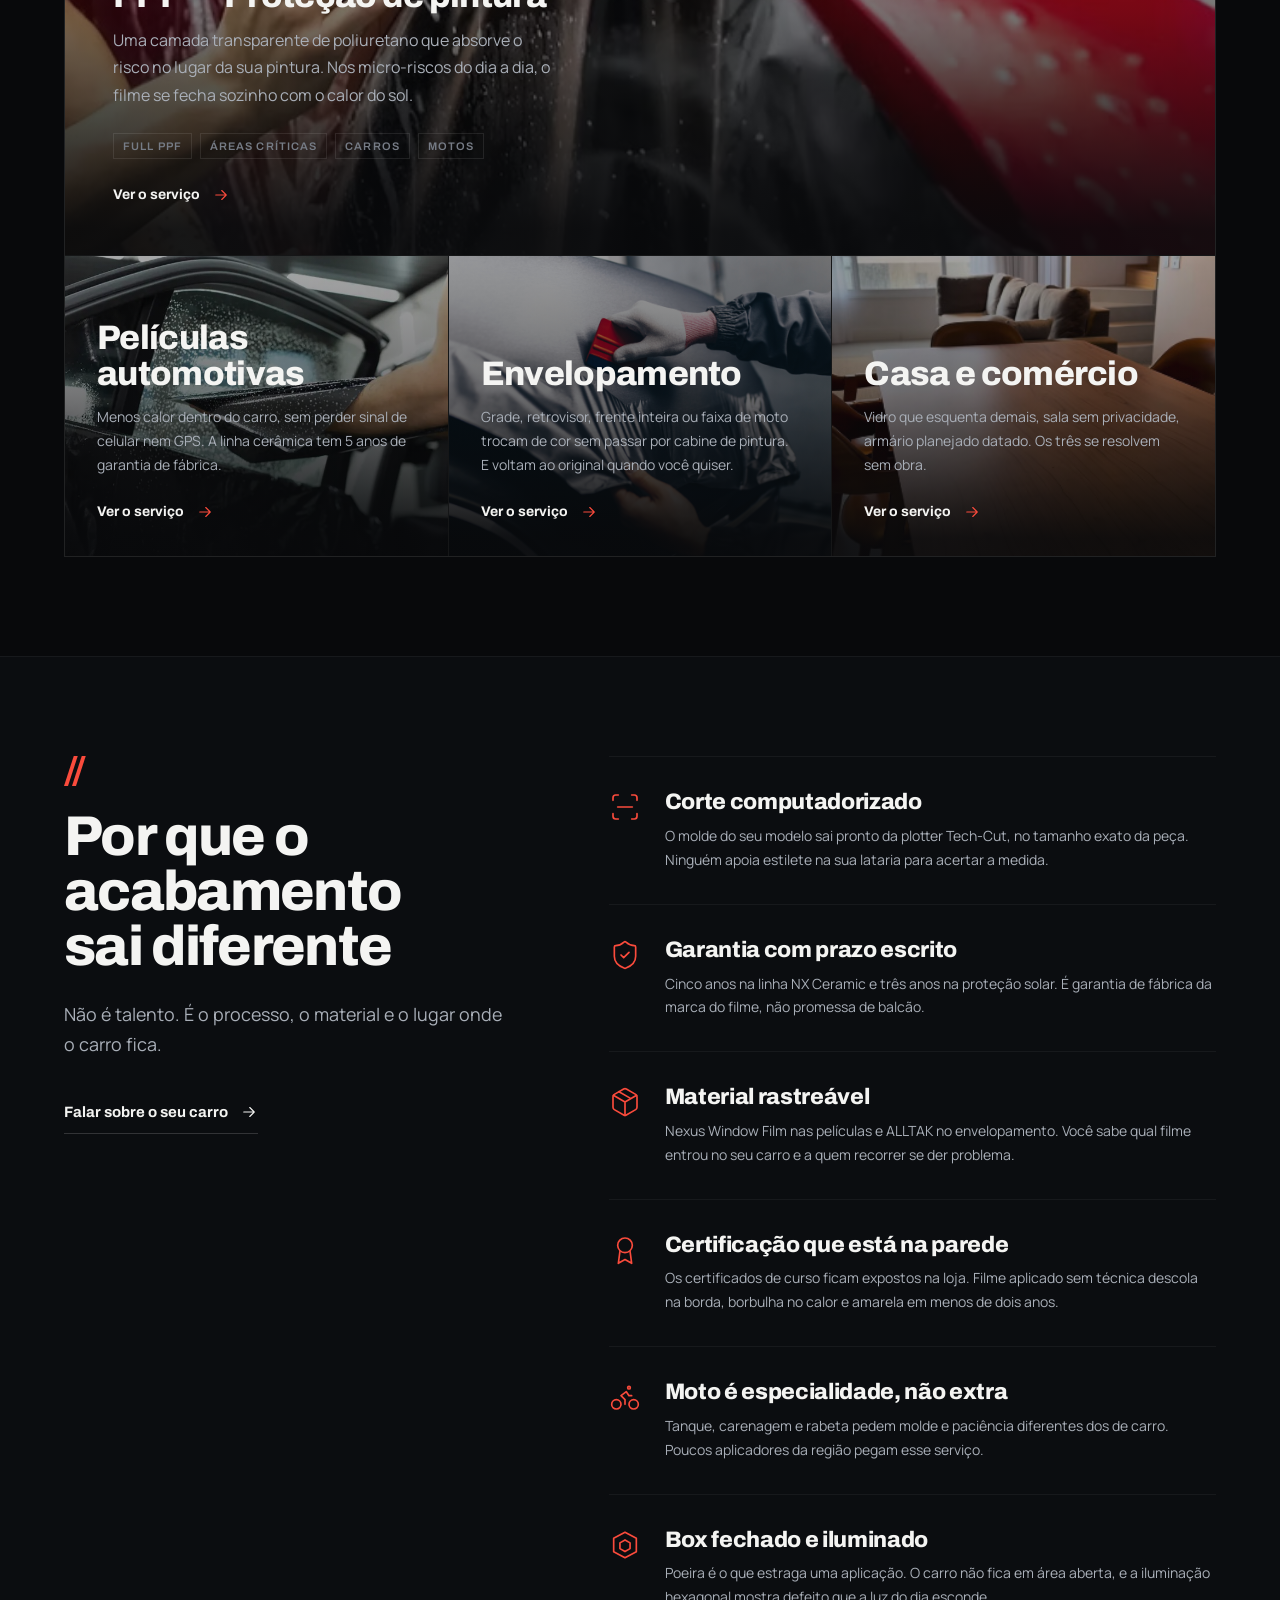
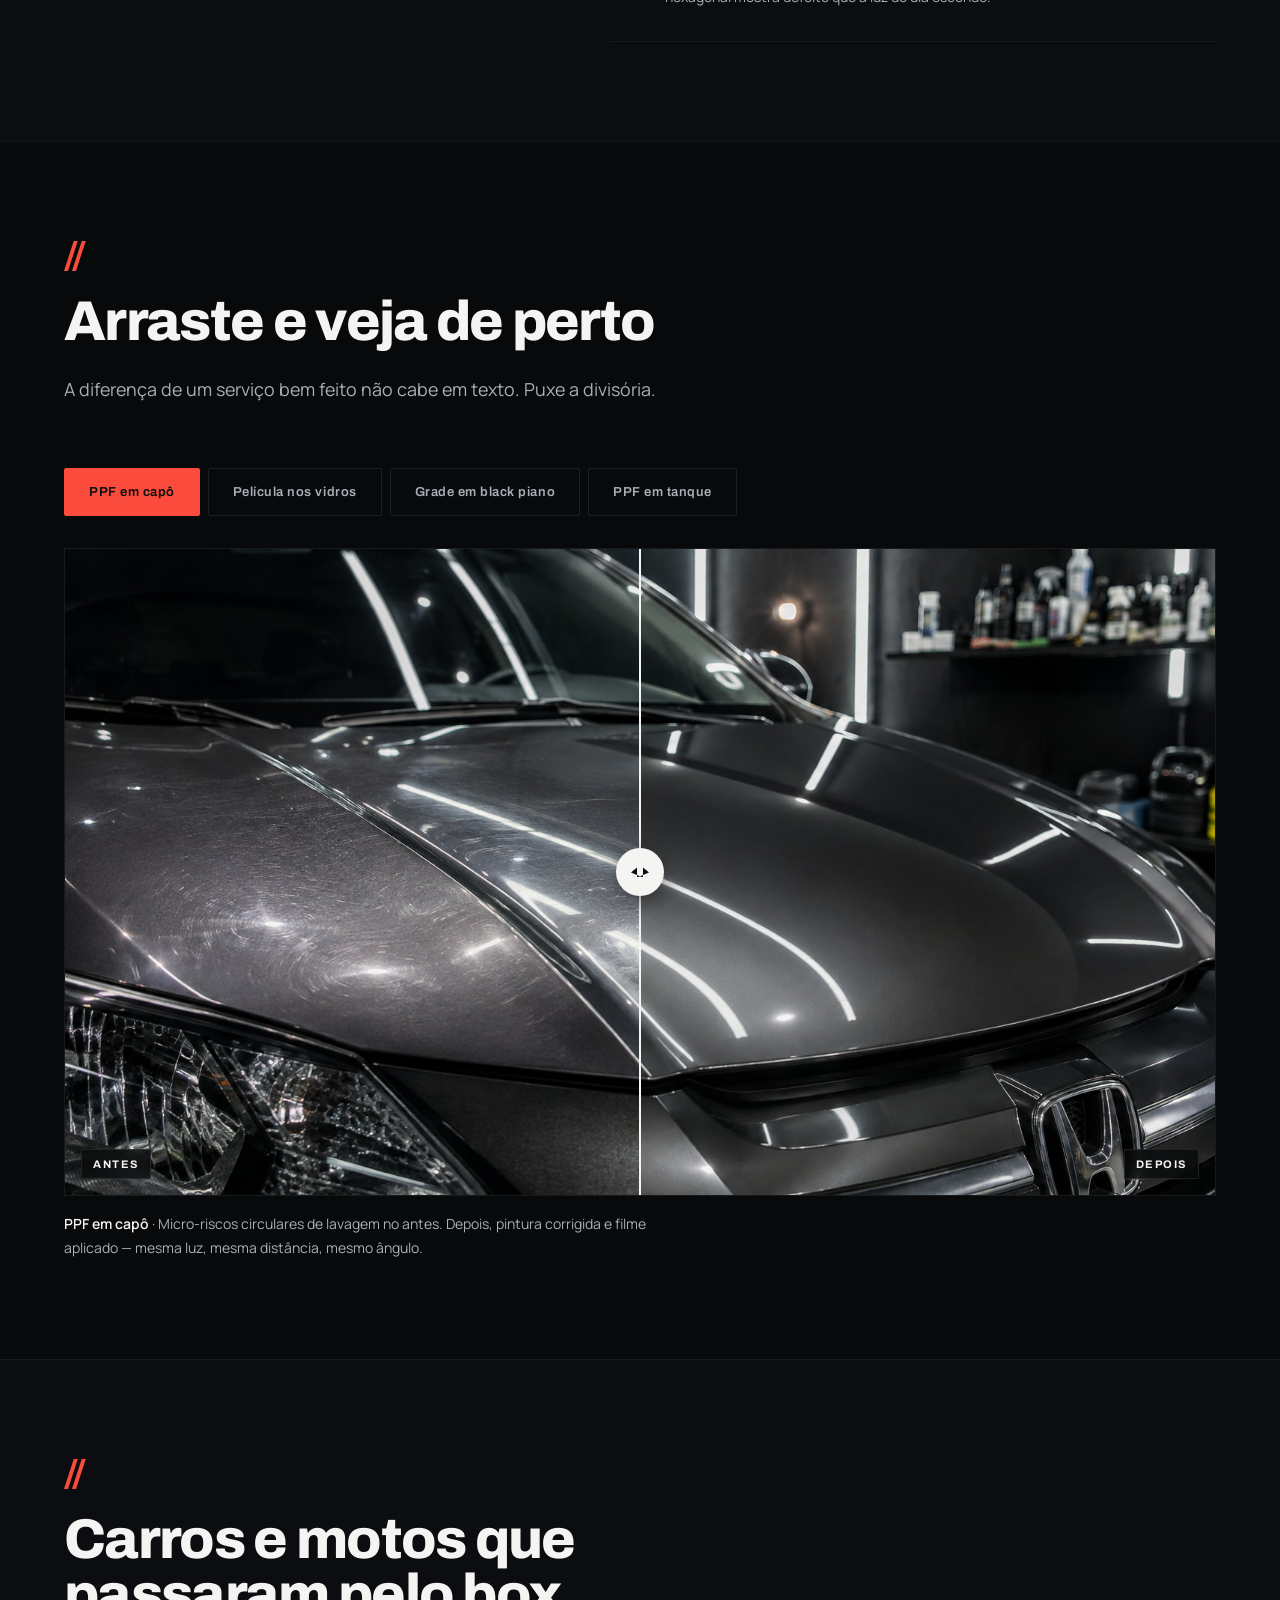
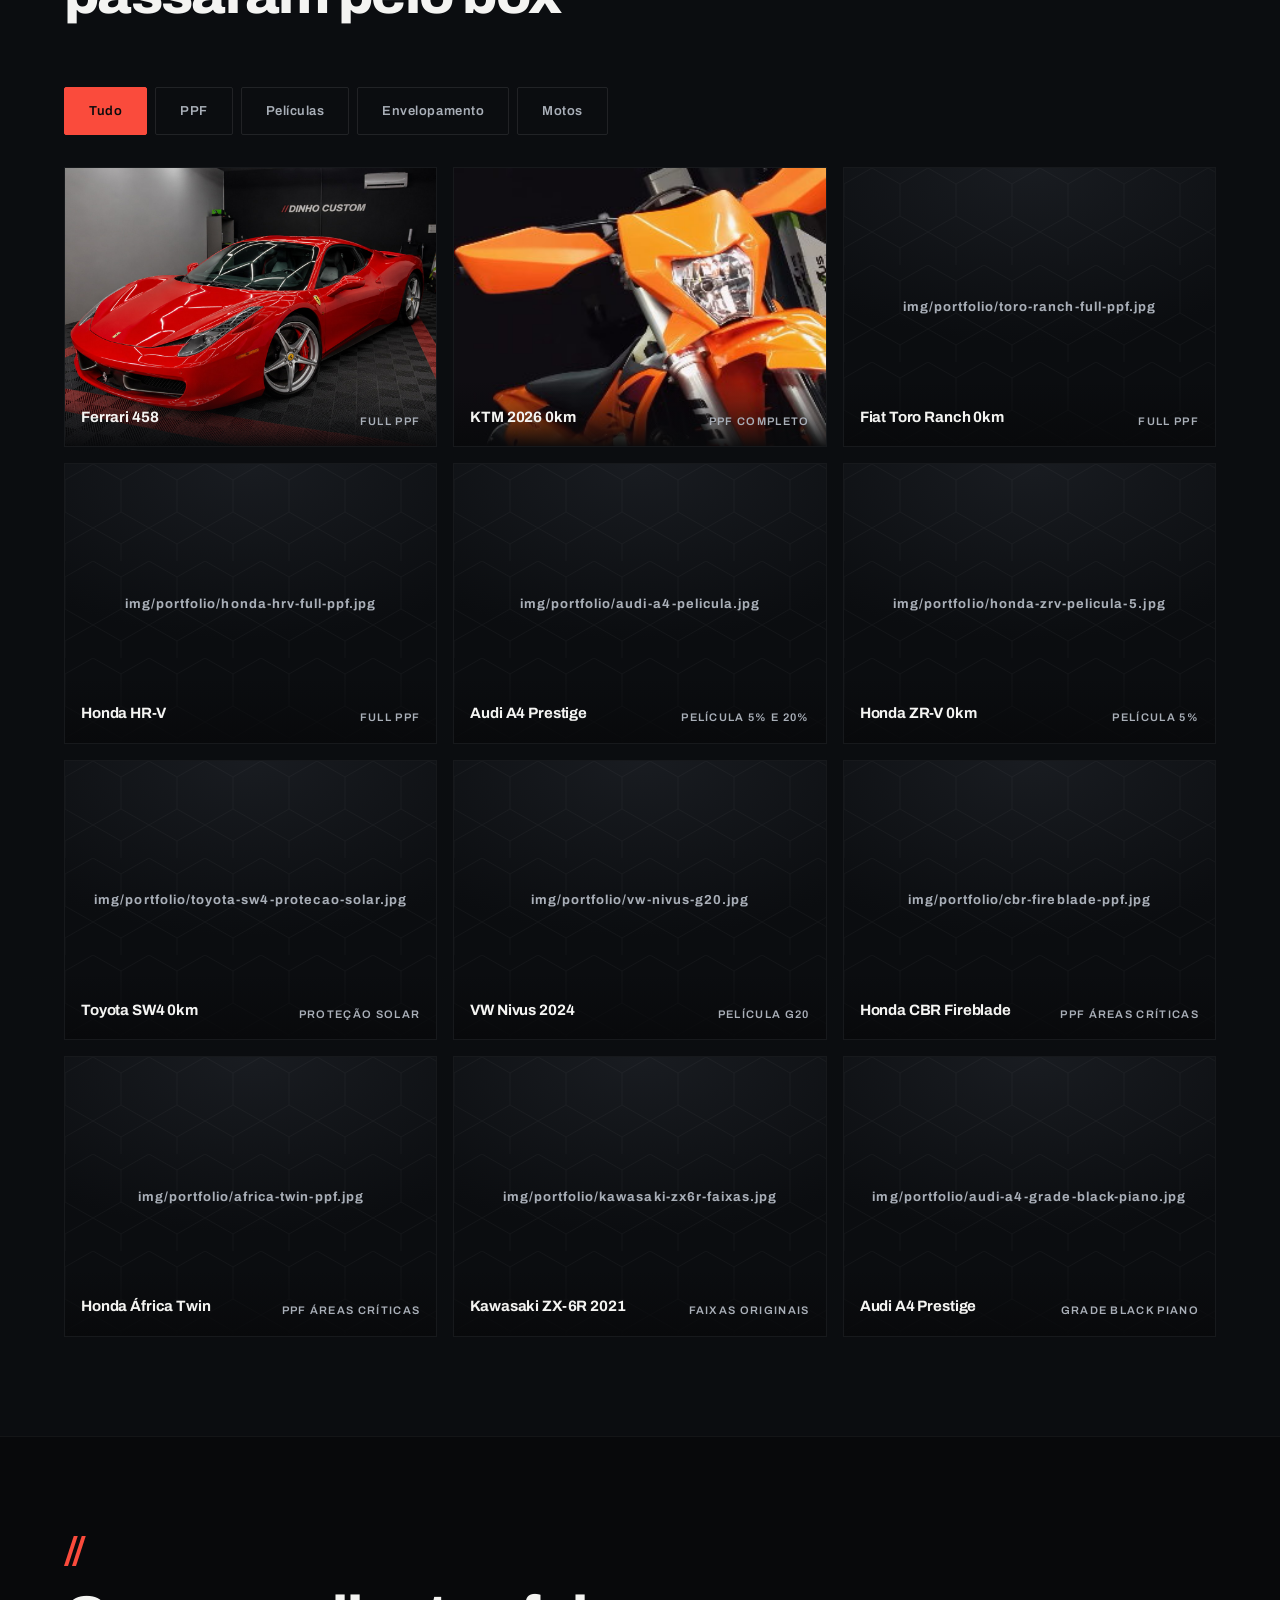
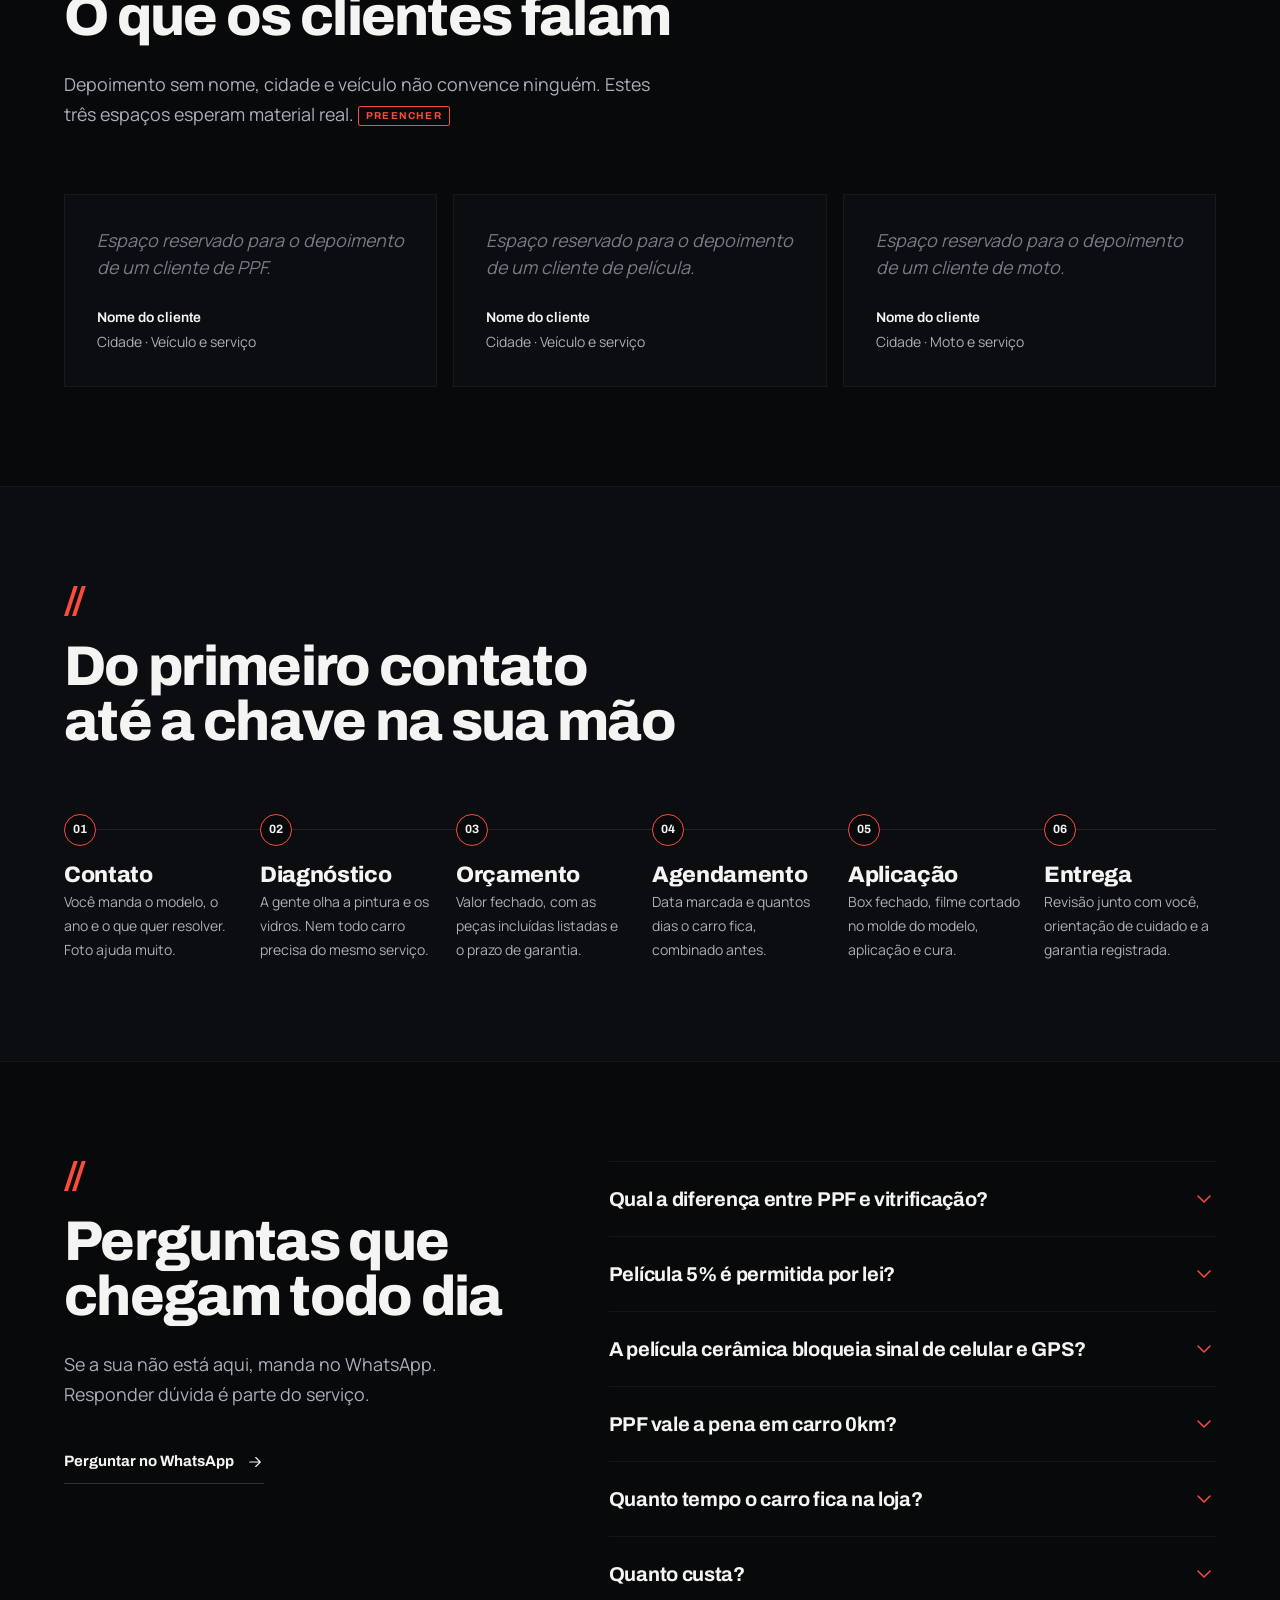
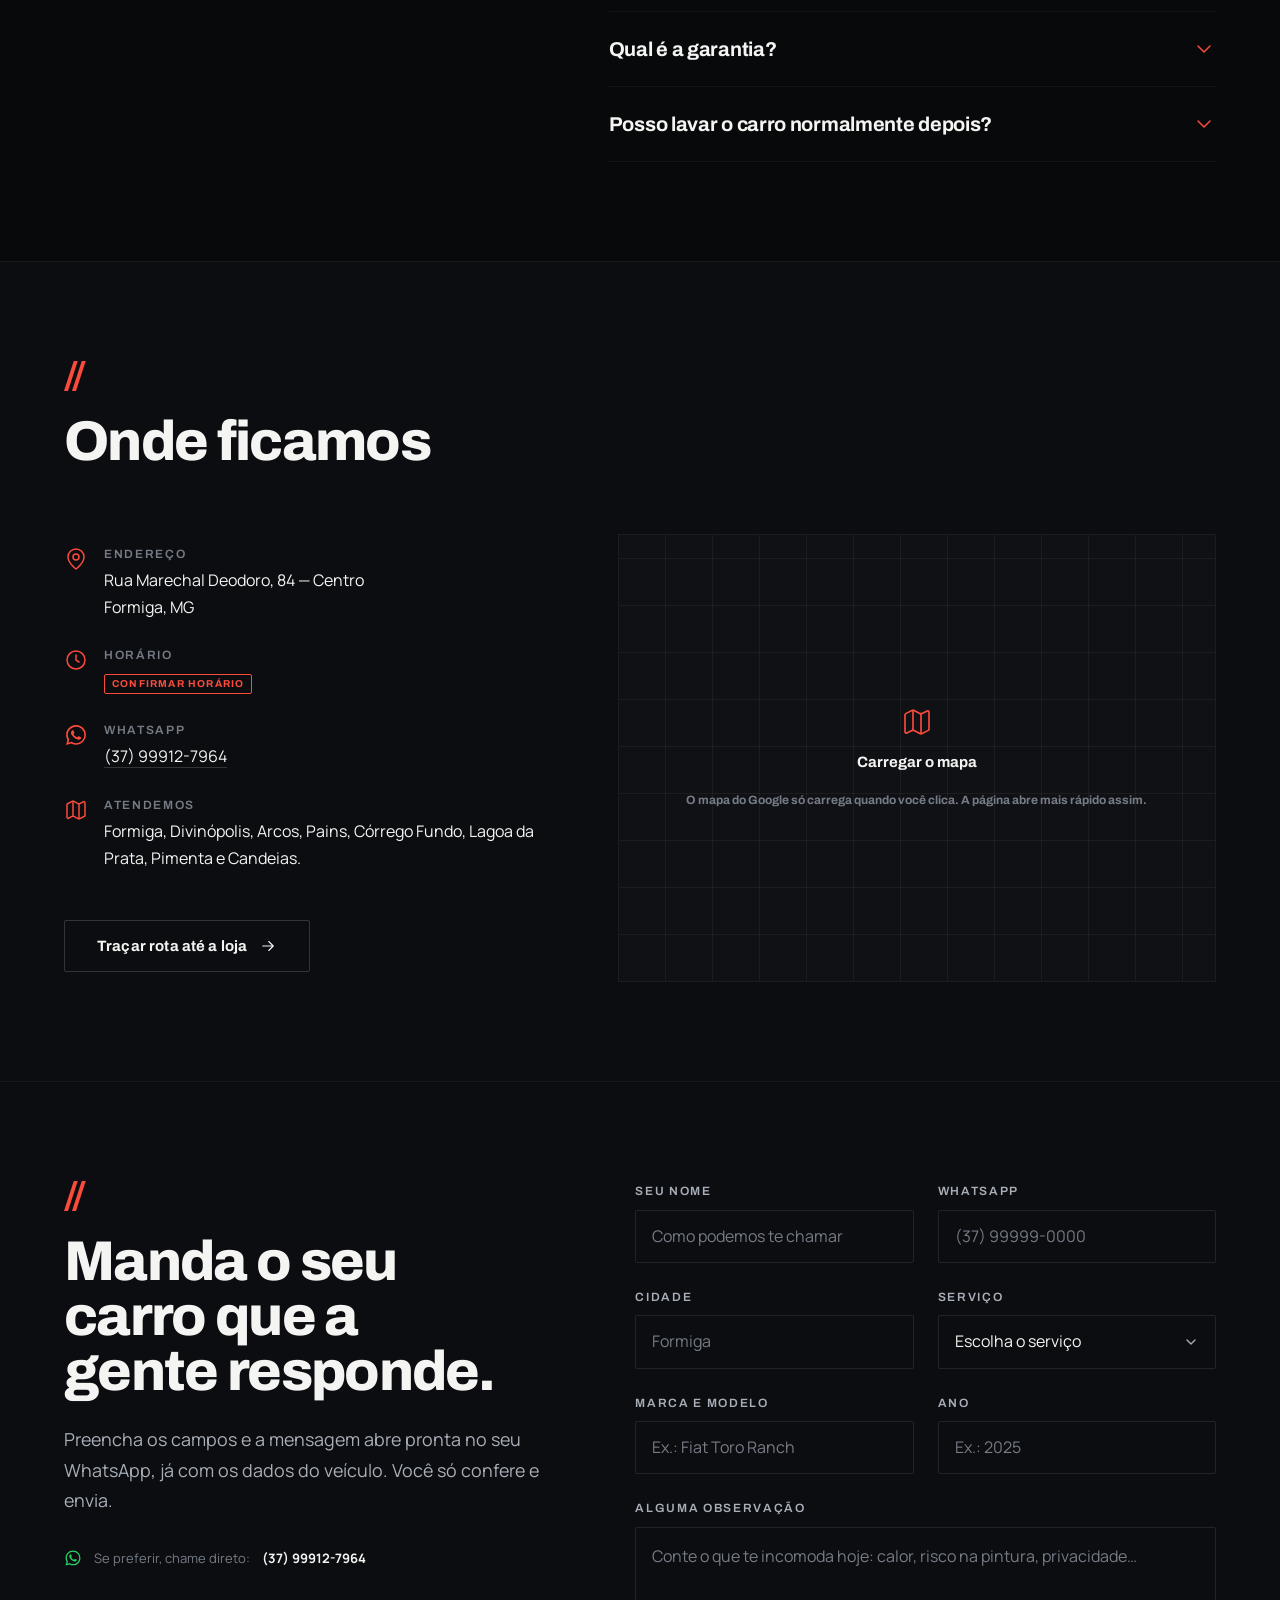
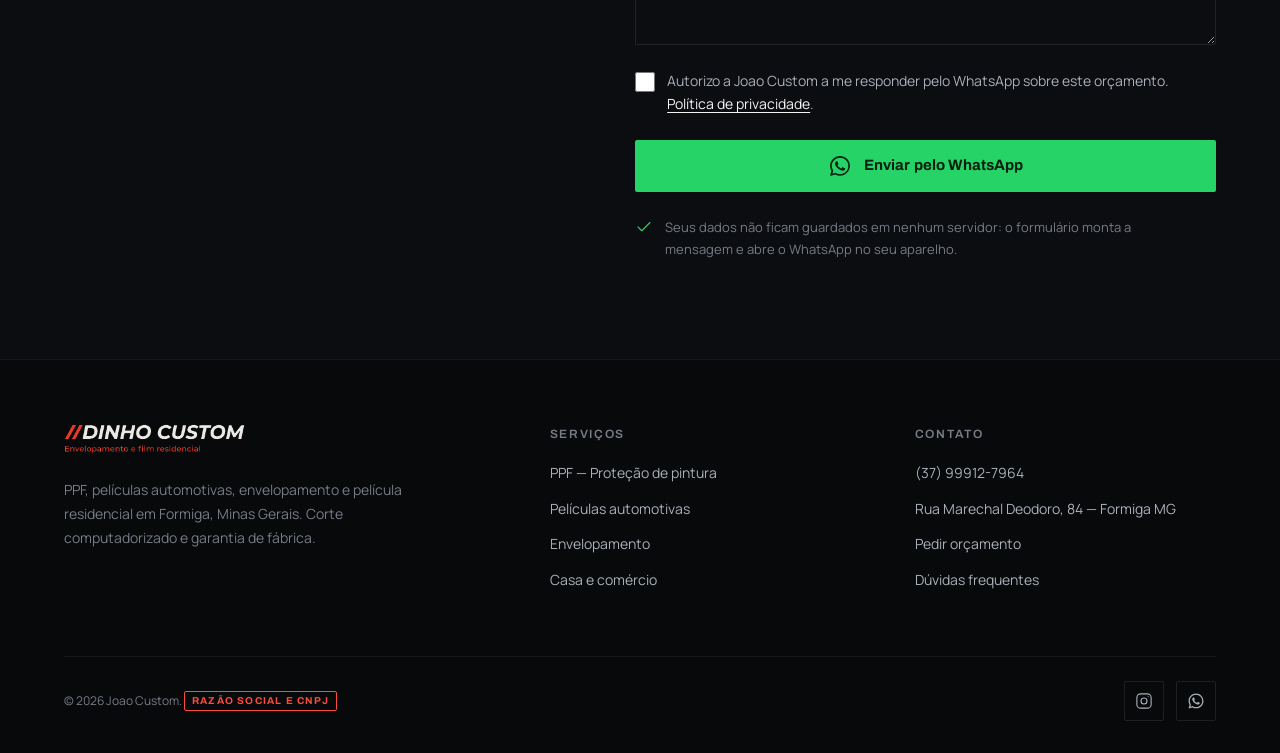
==== commit 380644f9: "Renomeia a marca de Dinho Custom para Joao Custom Troca todas as ocorrencias textuais (161), preserv" ====
--- a/index.html
+++ b/index.html
@@ -3,19 +3,19 @@
 <head>
 <meta charset="utf-8">
 <meta name="viewport" content="width=device-width, initial-scale=1, viewport-fit=cover">
-<title>Dinho Custom — PPF, Películas e Envelopamento em Formiga MG</title>
+<title>Joao Custom — PPF, Películas e Envelopamento em Formiga MG</title>
 <meta name="description" content="PPF, película automotiva e envelopamento em Formiga, MG. O filme é cortado em plotter no molde do seu modelo, fora do carro. Linha cerâmica Nexus com 5 anos de garantia de fábrica.">
 <meta name="theme-color" content="#08090b">
-<link rel="canonical" href="https://www.dinhocustom.com.br/">
+<link rel="canonical" href="https://www.joaocustom.com.br/">
 
 <!-- PENDÊNCIA: trocar o domínio acima e nas tags OG quando o cliente registrar. -->
 <meta property="og:type" content="website">
-<meta property="og:site_name" content="Dinho Custom">
+<meta property="og:site_name" content="Joao Custom">
 <meta property="og:locale" content="pt_BR">
-<meta property="og:title" content="Dinho Custom — PPF, Películas e Envelopamento em Formiga MG">
+<meta property="og:title" content="Joao Custom — PPF, Películas e Envelopamento em Formiga MG">
 <meta property="og:description" content="O filme é cortado em plotter no molde do seu modelo, fora do carro. É de onde vem o acabamento nas bordas.">
-<meta property="og:url" content="https://www.dinhocustom.com.br/">
-<meta property="og:image" content="https://www.dinhocustom.com.br/img/logo/og-dinho-custom.jpg">
+<meta property="og:url" content="https://www.joaocustom.com.br/">
+<meta property="og:image" content="https://www.joaocustom.com.br/img/logo/og-joao-custom.jpg">
 <meta property="og:image:width" content="1200">
 <meta property="og:image:height" content="630">
 <meta name="twitter:card" content="summary_large_image">
@@ -35,13 +35,13 @@
 {
   "@context": "https://schema.org",
   "@type": "AutoRepair",
-  "@id": "https://www.dinhocustom.com.br/#business",
-  "name": "Dinho Custom",
-  "alternateName": "Dinho Custom PPF e Películas",
+  "@id": "https://www.joaocustom.com.br/#business",
+  "name": "Joao Custom",
+  "alternateName": "Joao Custom PPF e Películas",
   "description": "Aplicação de PPF (película de proteção de pintura), películas automotivas de controle solar, envelopamento e películas arquitetônicas em Formiga, Minas Gerais. Corte computadorizado em plotter.",
-  "url": "https://www.dinhocustom.com.br/",
-  "logo": "https://www.dinhocustom.com.br/img/logo/dinho-lockup.png",
-  "image": "https://www.dinhocustom.com.br/img/logo/og-dinho-custom.jpg",
+  "url": "https://www.joaocustom.com.br/",
+  "logo": "https://www.joaocustom.com.br/img/logo/joao-lockup.png",
+  "image": "https://www.joaocustom.com.br/img/logo/og-joao-custom.jpg",
   "telephone": "+5537999127964",
   "address": {
     "@type": "PostalAddress",
@@ -60,7 +60,7 @@
     { "@type": "City", "name": "Pimenta" },
     { "@type": "City", "name": "Candeias" }
   ],
-  "sameAs": ["https://www.instagram.com/dinhocustom/"],
+  "sameAs": ["https://www.instagram.com/joaocustom/"],
   "hasOfferCatalog": {
     "@type": "OfferCatalog",
     "name": "Serviços",
@@ -187,8 +187,8 @@
 
 <header class="nav">
   <div class="nav__inner">
-    <a class="nav__logo" href="/" aria-label="Dinho Custom, página inicial">
-      <img src="img/logo/dinho-wordmark.png" alt="Dinho Custom" width="560" height="50" fetchpriority="high">
+    <a class="nav__logo" href="/" aria-label="Joao Custom, página inicial">
+      <img src="img/logo/joao-wordmark.png" alt="Joao Custom" width="560" height="50" fetchpriority="high">
     </a>
     <nav class="nav__links" aria-label="Serviços">
       <a class="nav__link" href="ppf/">PPF</a>
@@ -214,7 +214,7 @@
   <a class="menu__link" href="contato/">Contato <span>Formiga · MG</span></a>
   <div class="menu__foot">
     <a class="btn btn--wpp btn--block" data-wpp="um serviço"><svg class="icon icon--brand" aria-hidden="true"><use href="#i-wpp"/></svg>Falar no WhatsApp</a>
-    <a class="btn btn--ghost btn--block" href="https://www.instagram.com/dinhocustom/" target="_blank" rel="noopener">Ver o Instagram</a>
+    <a class="btn btn--ghost btn--block" href="https://www.instagram.com/joaocustom/" target="_blank" rel="noopener">Ver o Instagram</a>
   </div>
 </div>
 
@@ -233,7 +233,7 @@
            mais teto, descer mostra mais piso.
            Para trocar por vídeo: <video autoplay muted loop playsinline poster="img/hero-poster.jpg"> -->
       <img src="img/hero-oficina.jpg"
-           alt="Ferrari 458 vermelha com Full PPF no box da Dinho Custom, sob a iluminação hexagonal, em Formiga MG"
+           alt="Ferrari 458 vermelha com Full PPF no box da Joao Custom, sob a iluminação hexagonal, em Formiga MG"
            width="1548" height="1016" style="object-position: 50% 50%"
            fetchpriority="high" decoding="async">
     </div>
@@ -308,7 +308,7 @@
         <article class="services__item services__item--lead">
           <div class="services__media">
             <img src="img/servicos/ppf.jpg"
-                 alt="PPF sendo aplicado na lateral de um carro vermelho, com o filme ainda molhado — Dinho Custom, Formiga MG"
+                 alt="PPF sendo aplicado na lateral de um carro vermelho, com o filme ainda molhado — Joao Custom, Formiga MG"
                  width="670" height="838" loading="lazy" decoding="async">
           </div>
           <h3><a href="ppf/">PPF — Proteção de pintura</a></h3>
@@ -323,7 +323,7 @@
         <article class="services__item">
           <div class="services__media">
             <img src="img/servicos/peliculas.jpg"
-                 alt="Instalação de película automotiva no vidro da porta de um carro — Dinho Custom, Formiga MG"
+                 alt="Instalação de película automotiva no vidro da porta de um carro — Joao Custom, Formiga MG"
                  width="780" height="511" loading="lazy" decoding="async">
           </div>
           <h3><a href="peliculas-automotivas/">Películas automotivas</a></h3>
@@ -335,7 +335,7 @@
         <article class="services__item">
           <div class="services__media">
             <img src="img/servicos/envelopamento.jpg"
-                 alt="Envelopamento sendo assentado com rodo sobre a lateral de um carro — Dinho Custom, Formiga MG"
+                 alt="Envelopamento sendo assentado com rodo sobre a lateral de um carro — Joao Custom, Formiga MG"
                  width="1057" height="705" loading="lazy" decoding="async">
           </div>
           <h3><a href="envelopamento/">Envelopamento</a></h3>
@@ -348,7 +348,7 @@
           <div class="services__media">
             <!-- Foto vertical e pequena: o object-position puxa a janela para dentro do corte -->
             <img src="img/servicos/arquitetonico.jpg"
-                 alt="Sala de apartamento com janela envidraçada e mesa de jantar envelopada — Dinho Custom, Formiga MG"
+                 alt="Sala de apartamento com janela envidraçada e mesa de jantar envelopada — Joao Custom, Formiga MG"
                  width="318" height="425" style="object-position: 50% 25%"
                  loading="lazy" decoding="async">
           </div>
@@ -445,7 +445,7 @@
 
       <div class="compare__tabs" role="tablist" aria-label="Casos para comparar">
         <button class="compare__tab" role="tab" aria-selected="true" type="button"
-          data-case='{"ready":true,"before":"img/antes-depois/ppf-capo-antes.jpg","after":"img/antes-depois/ppf-capo-depois.jpg","altBefore":"Capô de Honda cinza riscado por micro-arranhões circulares de lavagem, antes do PPF na Dinho Custom, em Formiga MG","altAfter":"Mesmo capô de Honda cinza com a pintura corrigida e PPF aplicado na Dinho Custom, em Formiga MG","caption":"<b>PPF em capô</b> · Micro-riscos circulares de lavagem no antes. Depois, pintura corrigida e filme aplicado — mesma luz, mesma distância, mesmo ângulo."}'>PPF em capô</button>
+          data-case='{"ready":true,"before":"img/antes-depois/ppf-capo-antes.jpg","after":"img/antes-depois/ppf-capo-depois.jpg","altBefore":"Capô de Honda cinza riscado por micro-arranhões circulares de lavagem, antes do PPF na Joao Custom, em Formiga MG","altAfter":"Mesmo capô de Honda cinza com a pintura corrigida e PPF aplicado na Joao Custom, em Formiga MG","caption":"<b>PPF em capô</b> · Micro-riscos circulares de lavagem no antes. Depois, pintura corrigida e filme aplicado — mesma luz, mesma distância, mesmo ângulo."}'>PPF em capô</button>
         <button class="compare__tab" role="tab" aria-selected="false" type="button"
           data-case='{"before":"img/antes-depois/pelicula-lateral-antes.jpg","after":"img/antes-depois/pelicula-lateral-depois.jpg","caption":"<b>Película nas laterais</b> · Mesma hora do dia, mesma posição de câmera."}'>Película nos vidros</button>
         <button class="compare__tab" role="tab" aria-selected="false" type="button"
@@ -459,7 +459,7 @@
       <div class="compare" data-compare>
         <div class="compare__pane compare__pane--before">
           <img data-compare-img src="img/antes-depois/ppf-capo-antes.jpg"
-               alt="Capô de Honda cinza riscado por micro-arranhões circulares de lavagem, antes do PPF na Dinho Custom, em Formiga MG"
+               alt="Capô de Honda cinza riscado por micro-arranhões circulares de lavagem, antes do PPF na Joao Custom, em Formiga MG"
                width="1536" height="864" loading="lazy" decoding="async">
           <div class="slot" data-compare-slot hidden>
             <div class="slot__meta">
@@ -471,7 +471,7 @@
         </div>
         <div class="compare__pane compare__pane--after">
           <img data-compare-img src="img/antes-depois/ppf-capo-depois.jpg"
-               alt="Mesmo capô de Honda cinza com a pintura corrigida e PPF aplicado na Dinho Custom, em Formiga MG"
+               alt="Mesmo capô de Honda cinza com a pintura corrigida e PPF aplicado na Joao Custom, em Formiga MG"
                width="1536" height="864" loading="lazy" decoding="async">
           <div class="slot" data-compare-slot hidden>
             <div class="slot__meta">
@@ -510,8 +510,8 @@
       <p class="sr-only" role="status" data-filter-status></p>
 
       <div class="grid-work">
-        <figure class="work" data-tags="ppf"><img src="img/portfolio/ferrari-458-full-ppf.jpg" alt="Ferrari 458 vermelha com Full PPF aplicado, no box da Dinho Custom em Formiga MG" width="1200" height="900" loading="lazy" decoding="async"><span class="work__bar"></span><figcaption class="work__meta"><span class="work__name">Ferrari 458</span><span class="work__type">Full PPF</span></figcaption></figure>
-        <figure class="work" data-tags="ppf moto"><img src="img/portfolio/ktm-2026-ppf.jpg" alt="Frente de KTM 2026 0km laranja com PPF aplicado na Dinho Custom, em Formiga MG" width="304" height="228" loading="lazy" decoding="async"><span class="work__bar"></span><figcaption class="work__meta"><span class="work__name">KTM 2026 0km</span><span class="work__type">PPF completo</span></figcaption></figure>
+        <figure class="work" data-tags="ppf"><img src="img/portfolio/ferrari-458-full-ppf.jpg" alt="Ferrari 458 vermelha com Full PPF aplicado, no box da Joao Custom em Formiga MG" width="1200" height="900" loading="lazy" decoding="async"><span class="work__bar"></span><figcaption class="work__meta"><span class="work__name">Ferrari 458</span><span class="work__type">Full PPF</span></figcaption></figure>
+        <figure class="work" data-tags="ppf moto"><img src="img/portfolio/ktm-2026-ppf.jpg" alt="Frente de KTM 2026 0km laranja com PPF aplicado na Joao Custom, em Formiga MG" width="304" height="228" loading="lazy" decoding="async"><span class="work__bar"></span><figcaption class="work__meta"><span class="work__name">KTM 2026 0km</span><span class="work__type">PPF completo</span></figcaption></figure>
         <figure class="work" data-tags="ppf"><div class="slot"><div class="slot__meta"><span class="slot__name">img/portfolio/toro-ranch-full-ppf.jpg</span></div></div><span class="work__bar"></span><figcaption class="work__meta"><span class="work__name">Fiat Toro Ranch 0km</span><span class="work__type">Full PPF</span></figcaption></figure>
         <figure class="work" data-tags="ppf"><div class="slot"><div class="slot__meta"><span class="slot__name">img/portfolio/honda-hrv-full-ppf.jpg</span></div></div><span class="work__bar"></span><figcaption class="work__meta"><span class="work__name">Honda HR-V</span><span class="work__type">Full PPF</span></figcaption></figure>
         <figure class="work" data-tags="pelicula"><div class="slot"><div class="slot__meta"><span class="slot__name">img/portfolio/audi-a4-pelicula.jpg</span></div></div><span class="work__bar"></span><figcaption class="work__meta"><span class="work__name">Audi A4 Prestige</span><span class="work__type">Película 5% e 20%</span></figcaption></figure>
@@ -833,7 +833,7 @@
 
         <div class="check">
           <input id="f-consent" name="consent" type="checkbox">
-          <label for="f-consent">Autorizo a Dinho Custom a me responder pelo WhatsApp sobre este orçamento.
+          <label for="f-consent">Autorizo a Joao Custom a me responder pelo WhatsApp sobre este orçamento.
             <a href="politica-de-privacidade.html">Política de privacidade</a>.</label>
           <span class="field__error" style="grid-column:1/-1"><svg class="icon icon--sm" aria-hidden="true"><use href="#i-alert"/></svg><span></span></span>
         </div>
@@ -859,7 +859,7 @@
     <div class="foot__grid">
       <div>
         <div class="foot__logo">
-          <img src="img/logo/dinho-lockup.png" alt="Dinho Custom — Envelopamento e film residencial" width="620" height="103" loading="lazy">
+          <img src="img/logo/joao-lockup.png" alt="Joao Custom — Envelopamento e film residencial" width="620" height="103" loading="lazy">
         </div>
         <p>PPF, películas automotivas, envelopamento e película residencial em Formiga, Minas Gerais.
           Corte computadorizado e garantia de fábrica.</p>
@@ -887,12 +887,12 @@
     </div>
 
     <div class="foot__bottom">
-      <span>© <span data-year>2026</span> Dinho Custom. <span class="todo">Razão social e CNPJ</span></span>
+      <span>© <span data-year>2026</span> Joao Custom. <span class="todo">Razão social e CNPJ</span></span>
       <div class="foot__social">
-        <a href="https://www.instagram.com/dinhocustom/" target="_blank" rel="noopener" aria-label="Instagram da Dinho Custom">
+        <a href="https://www.instagram.com/joaocustom/" target="_blank" rel="noopener" aria-label="Instagram da Joao Custom">
           <svg class="icon icon--sm" aria-hidden="true"><use href="#i-instagram"/></svg>
         </a>
-        <a data-wpp="um serviço" aria-label="WhatsApp da Dinho Custom">
+        <a data-wpp="um serviço" aria-label="WhatsApp da Joao Custom">
           <svg class="icon icon--sm icon--brand" aria-hidden="true"><use href="#i-wpp"/></svg>
         </a>
       </div>
--- a/css/main.css
+++ b/css/main.css
@@ -1,5 +1,5 @@
 /* ==========================================================================
-   DINHO CUSTOM — Sistema visual
+   JOAO CUSTOM — Sistema visual
    Ground: near-black. Texto: chalk. Vermelho: marcador, nunca ambiente.
    Régua de acabamento: montadoras premium (Porsche / Polestar / BMW M).
    ========================================================================== */
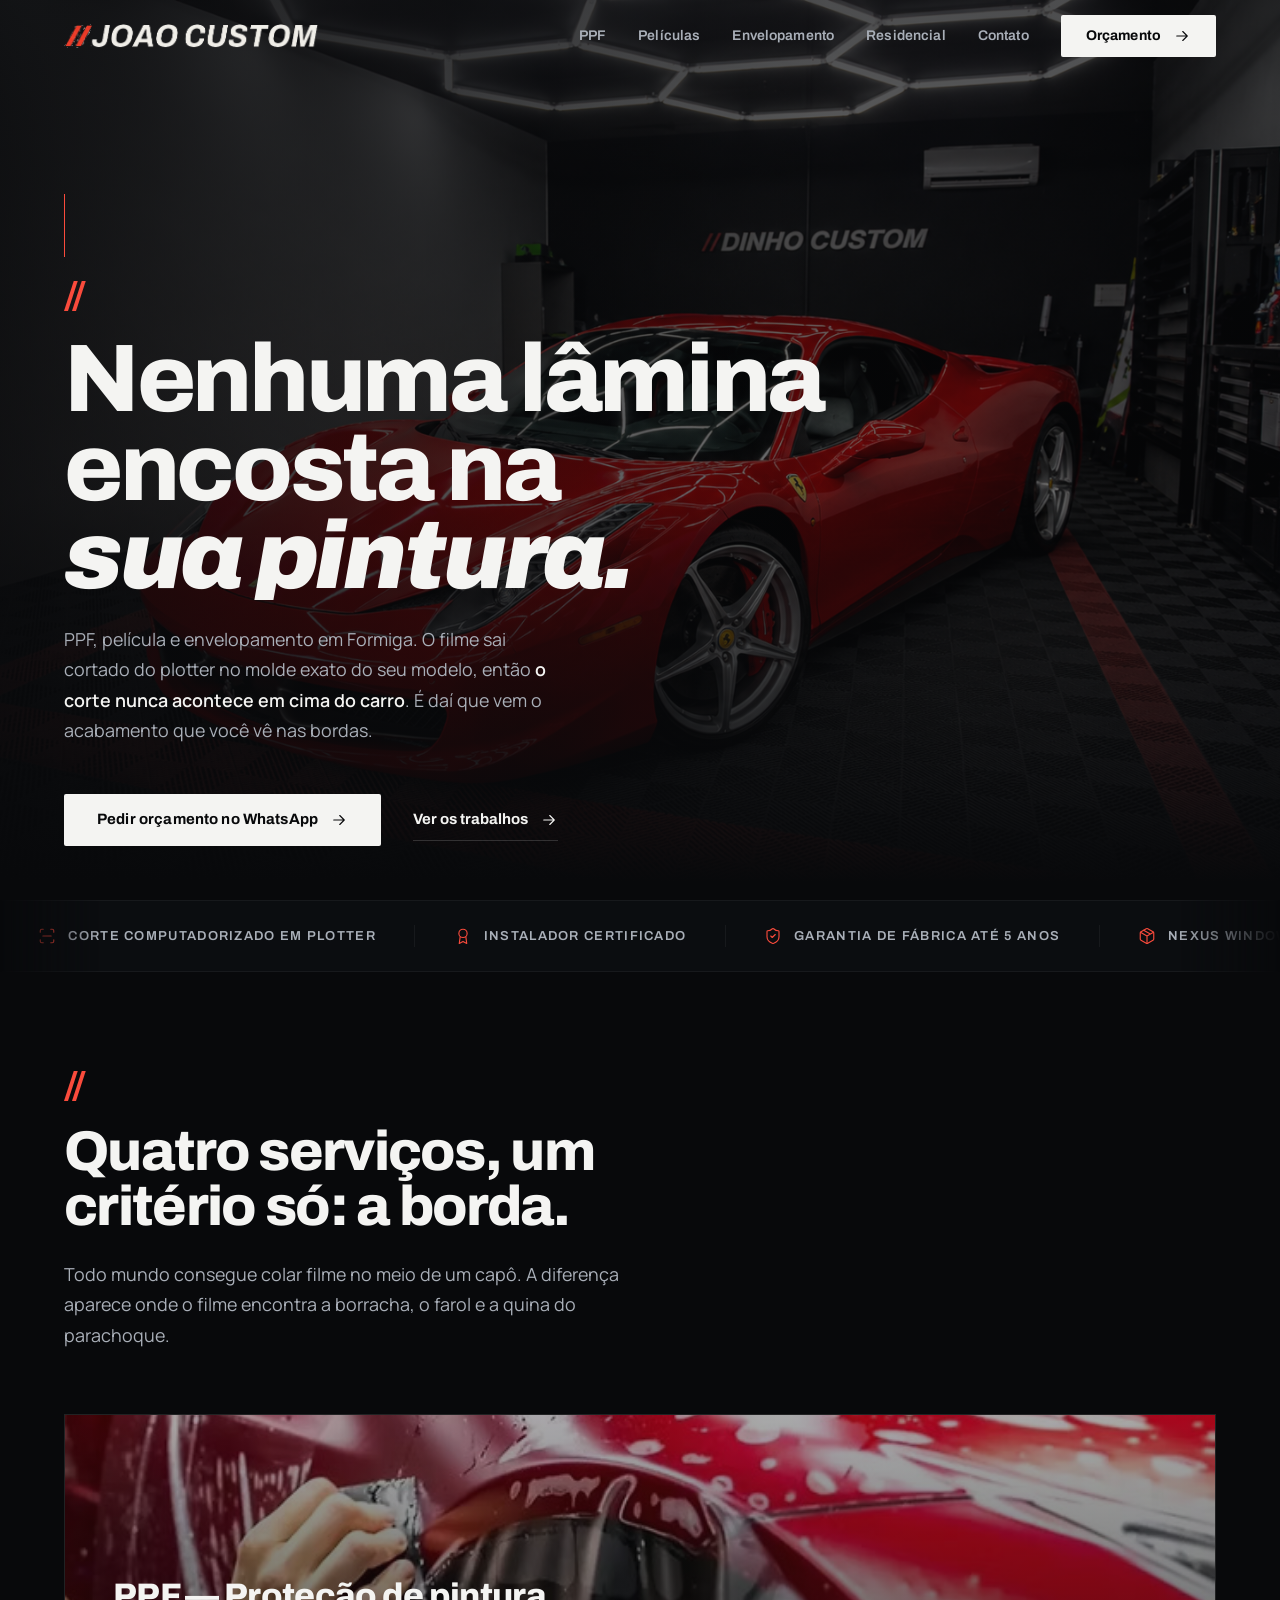
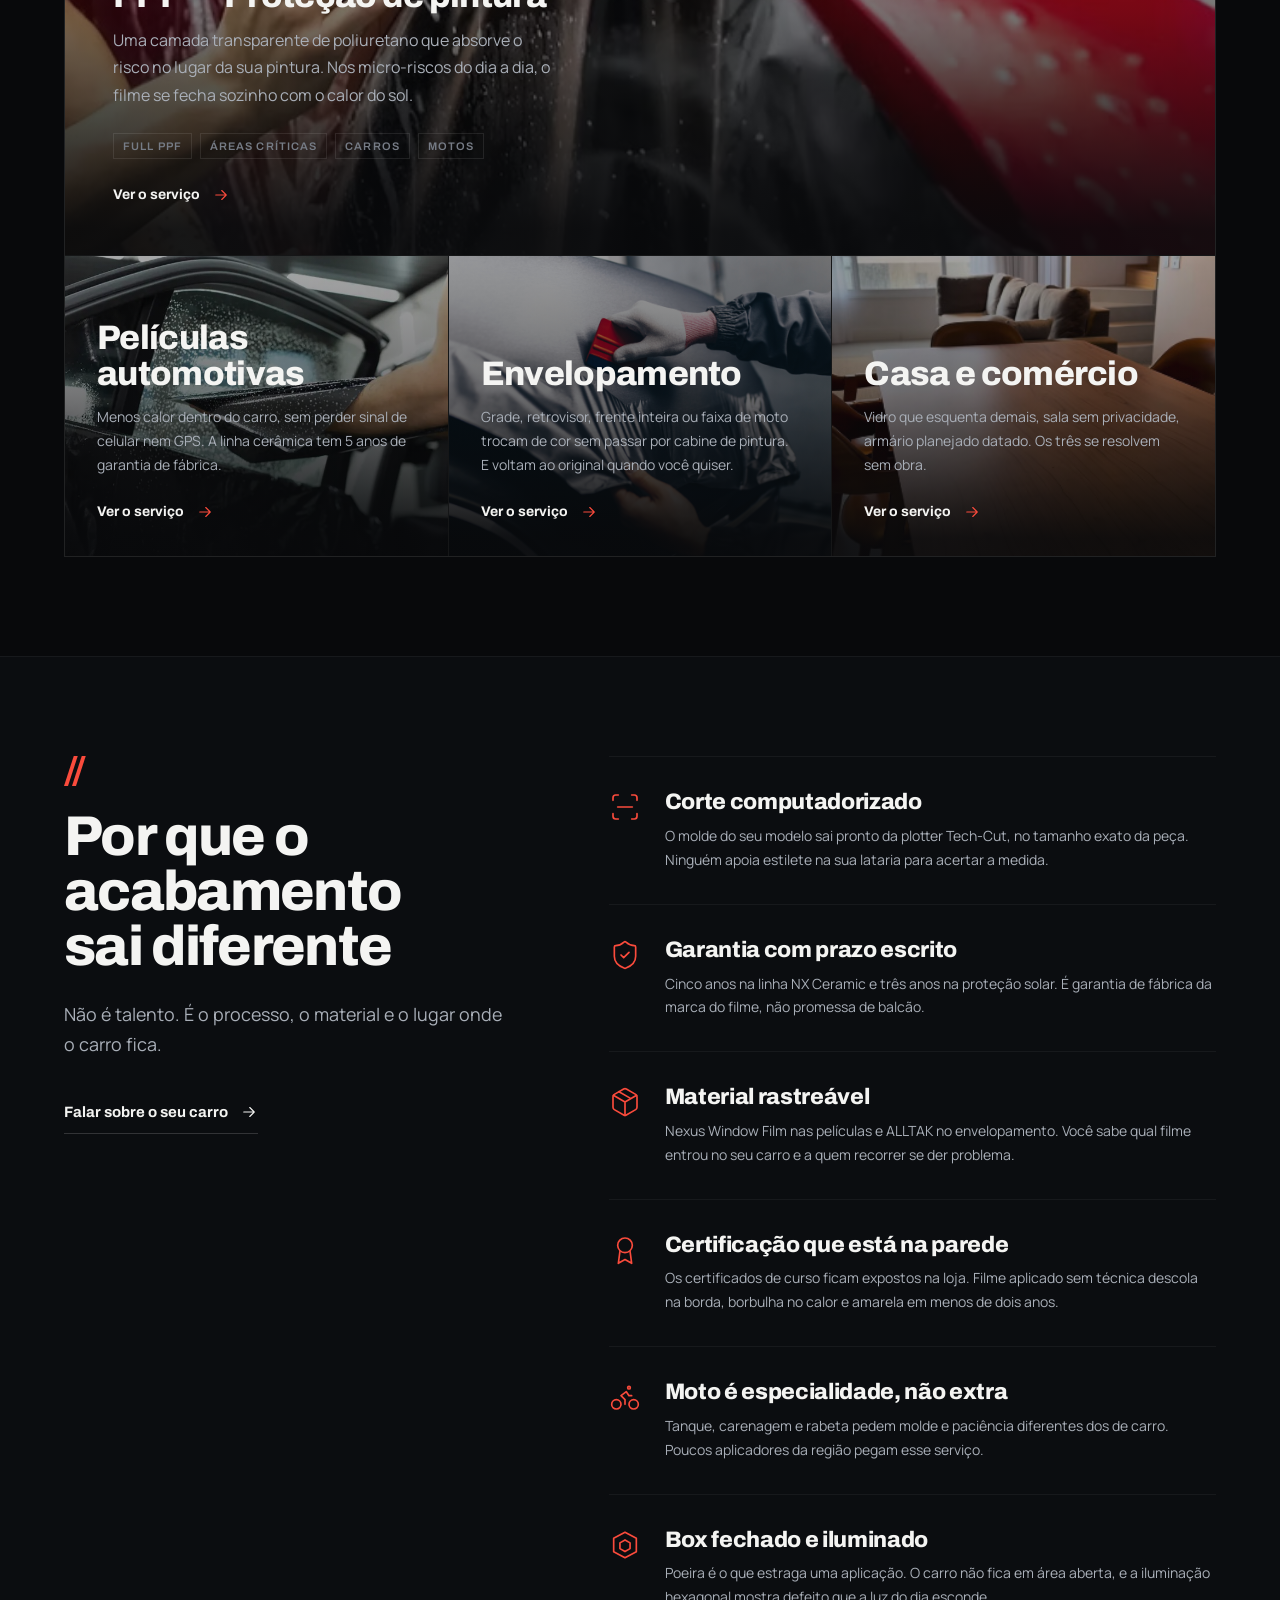
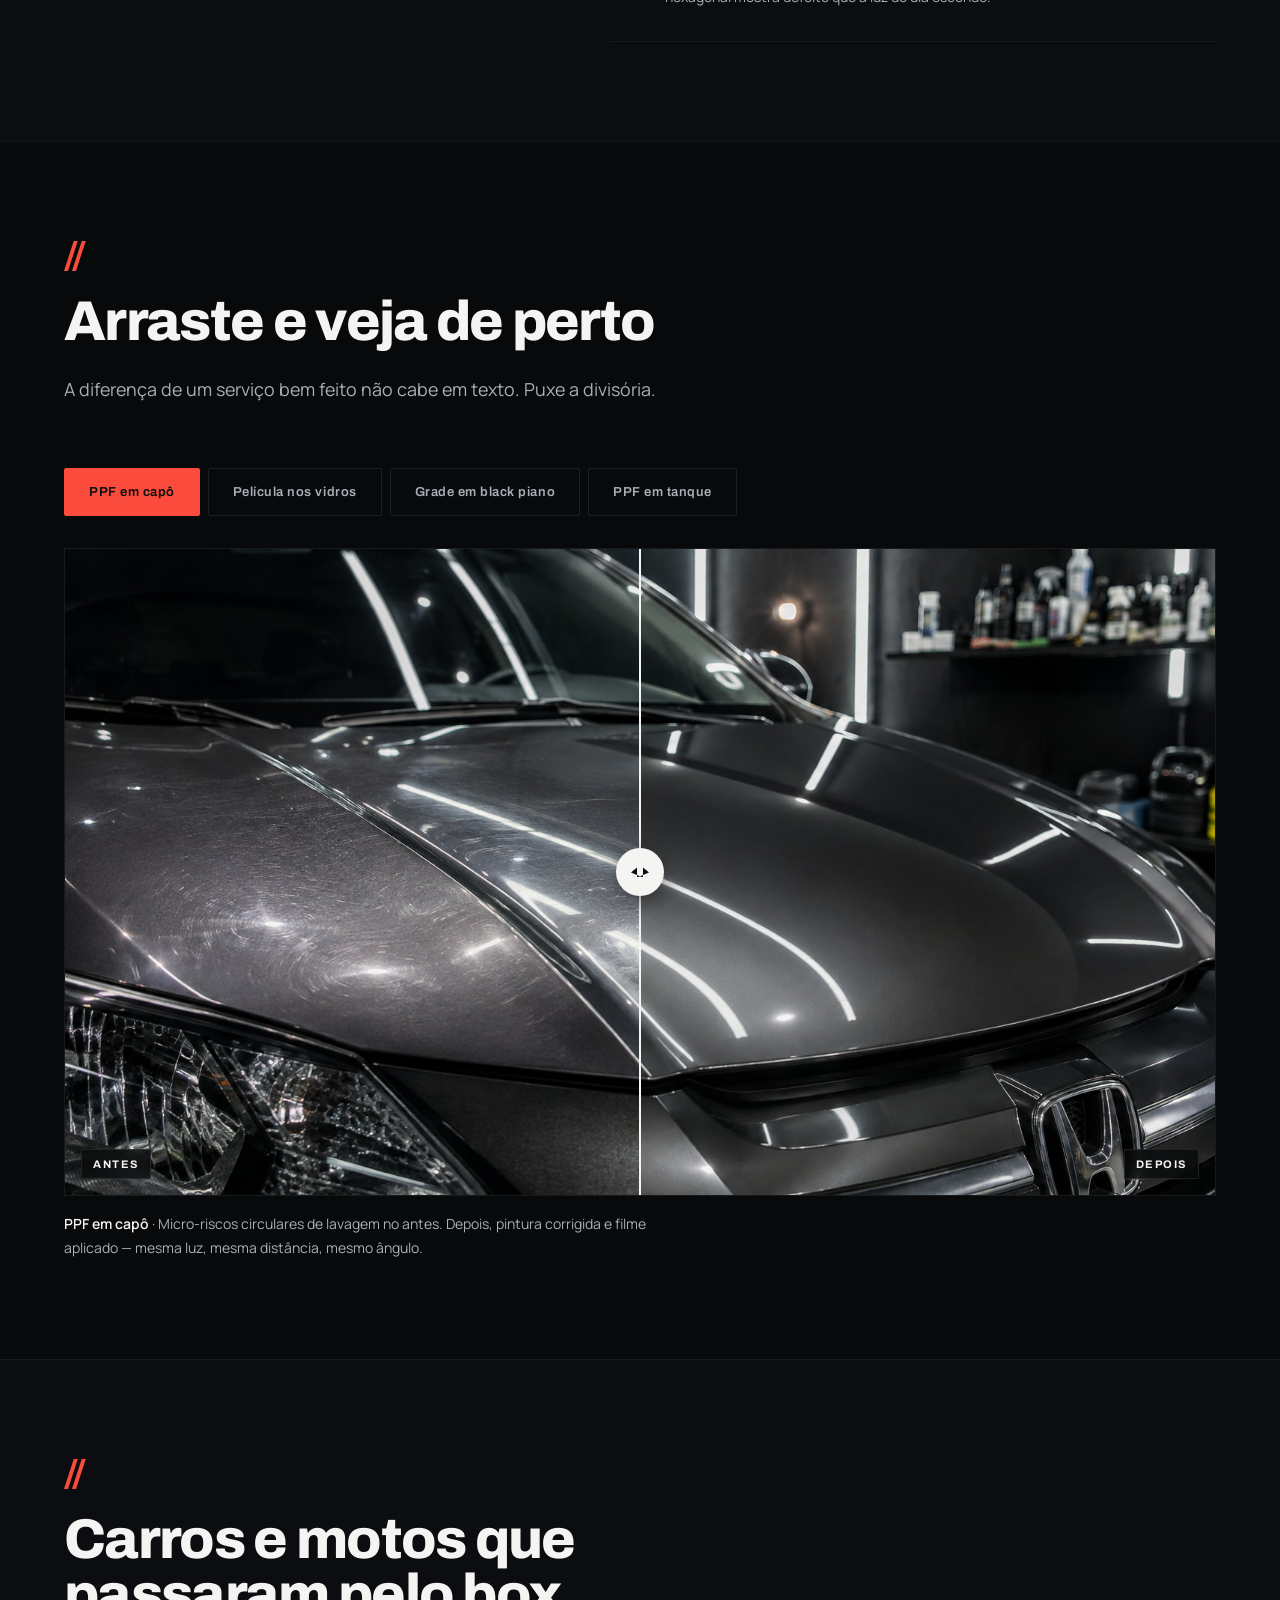
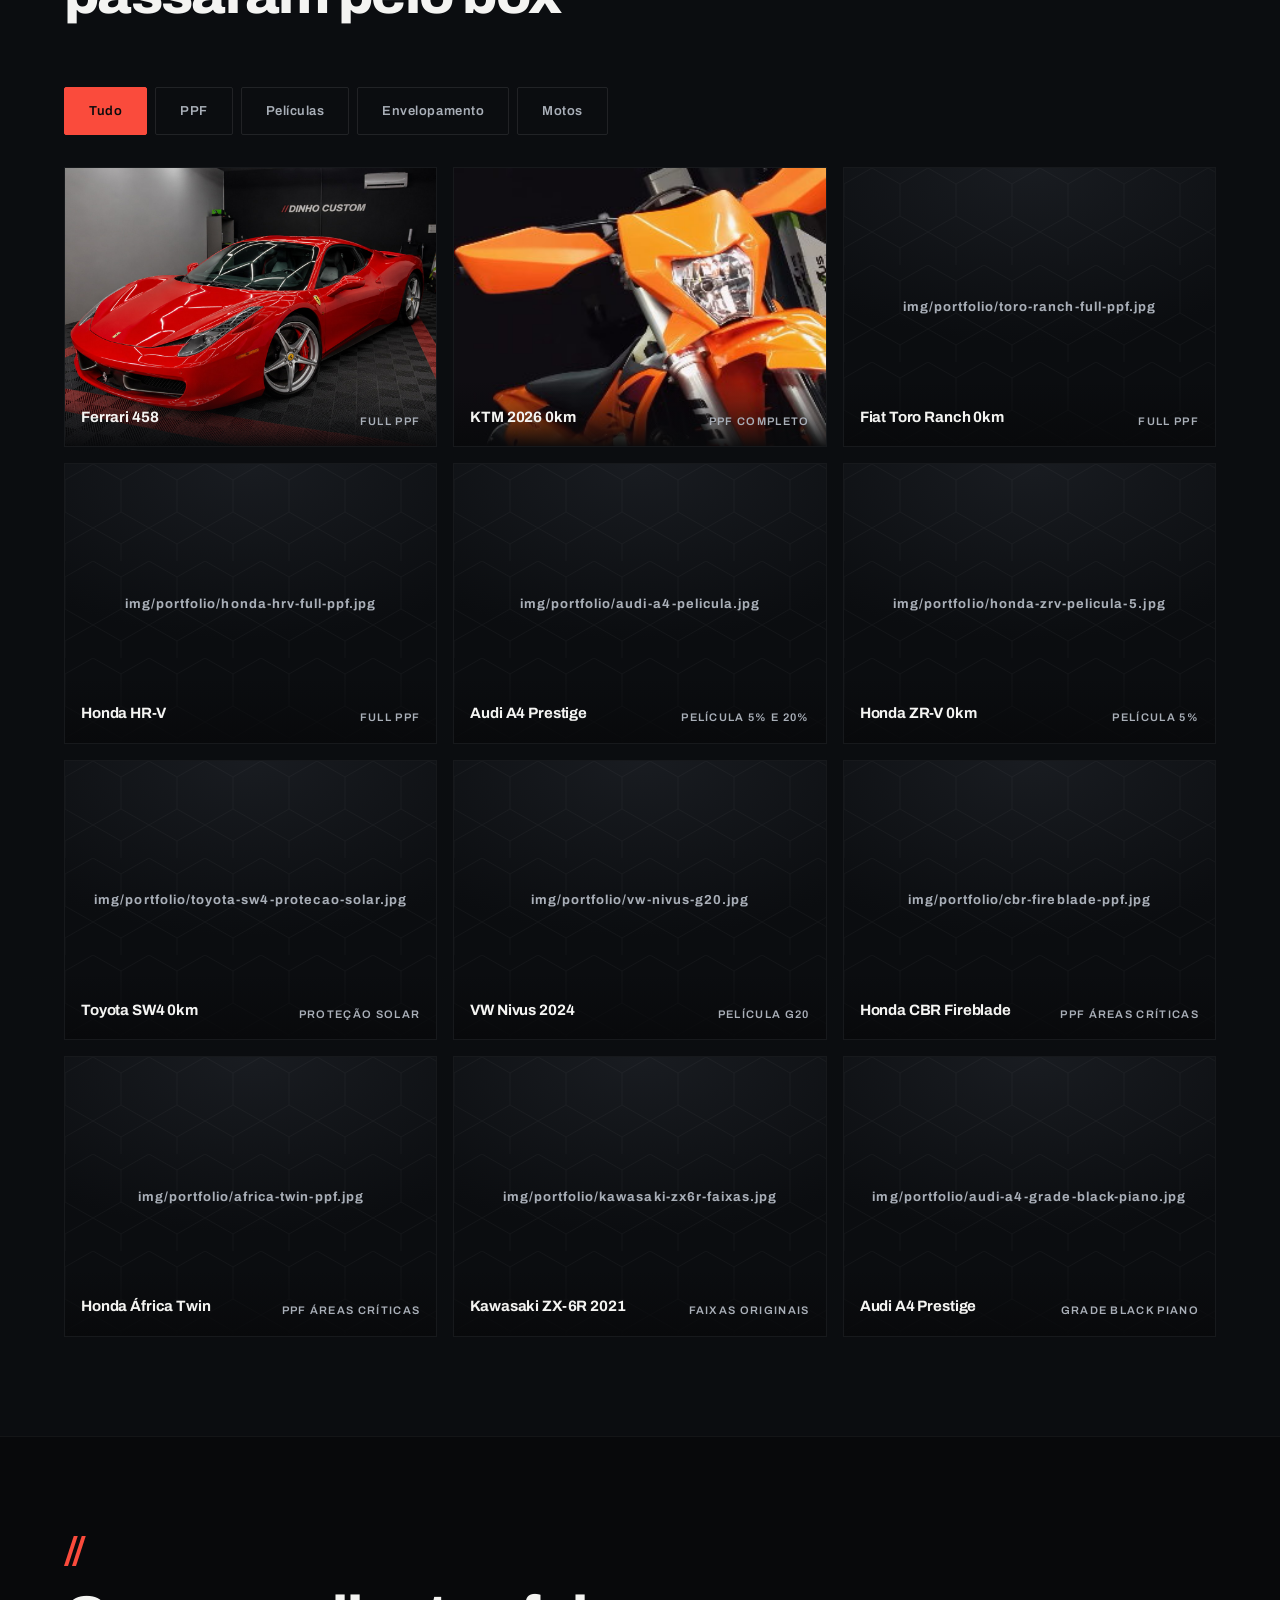
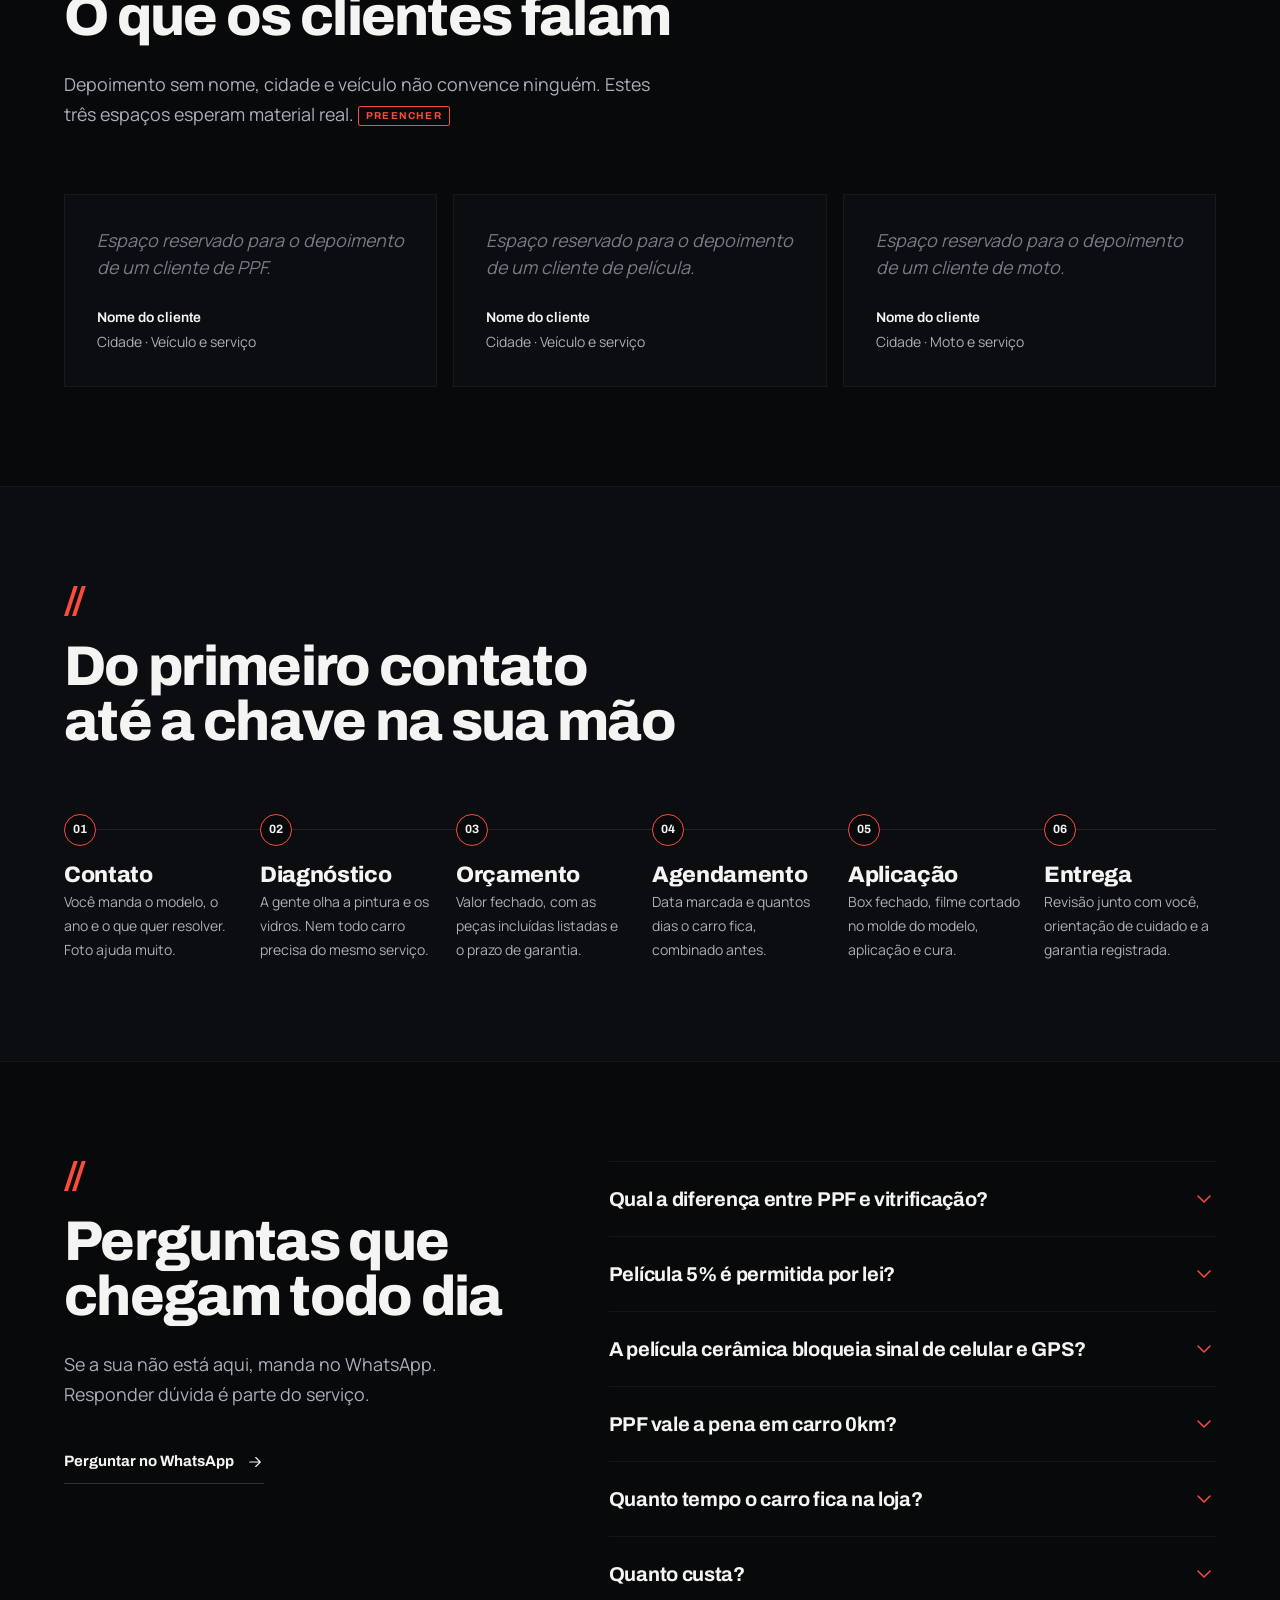
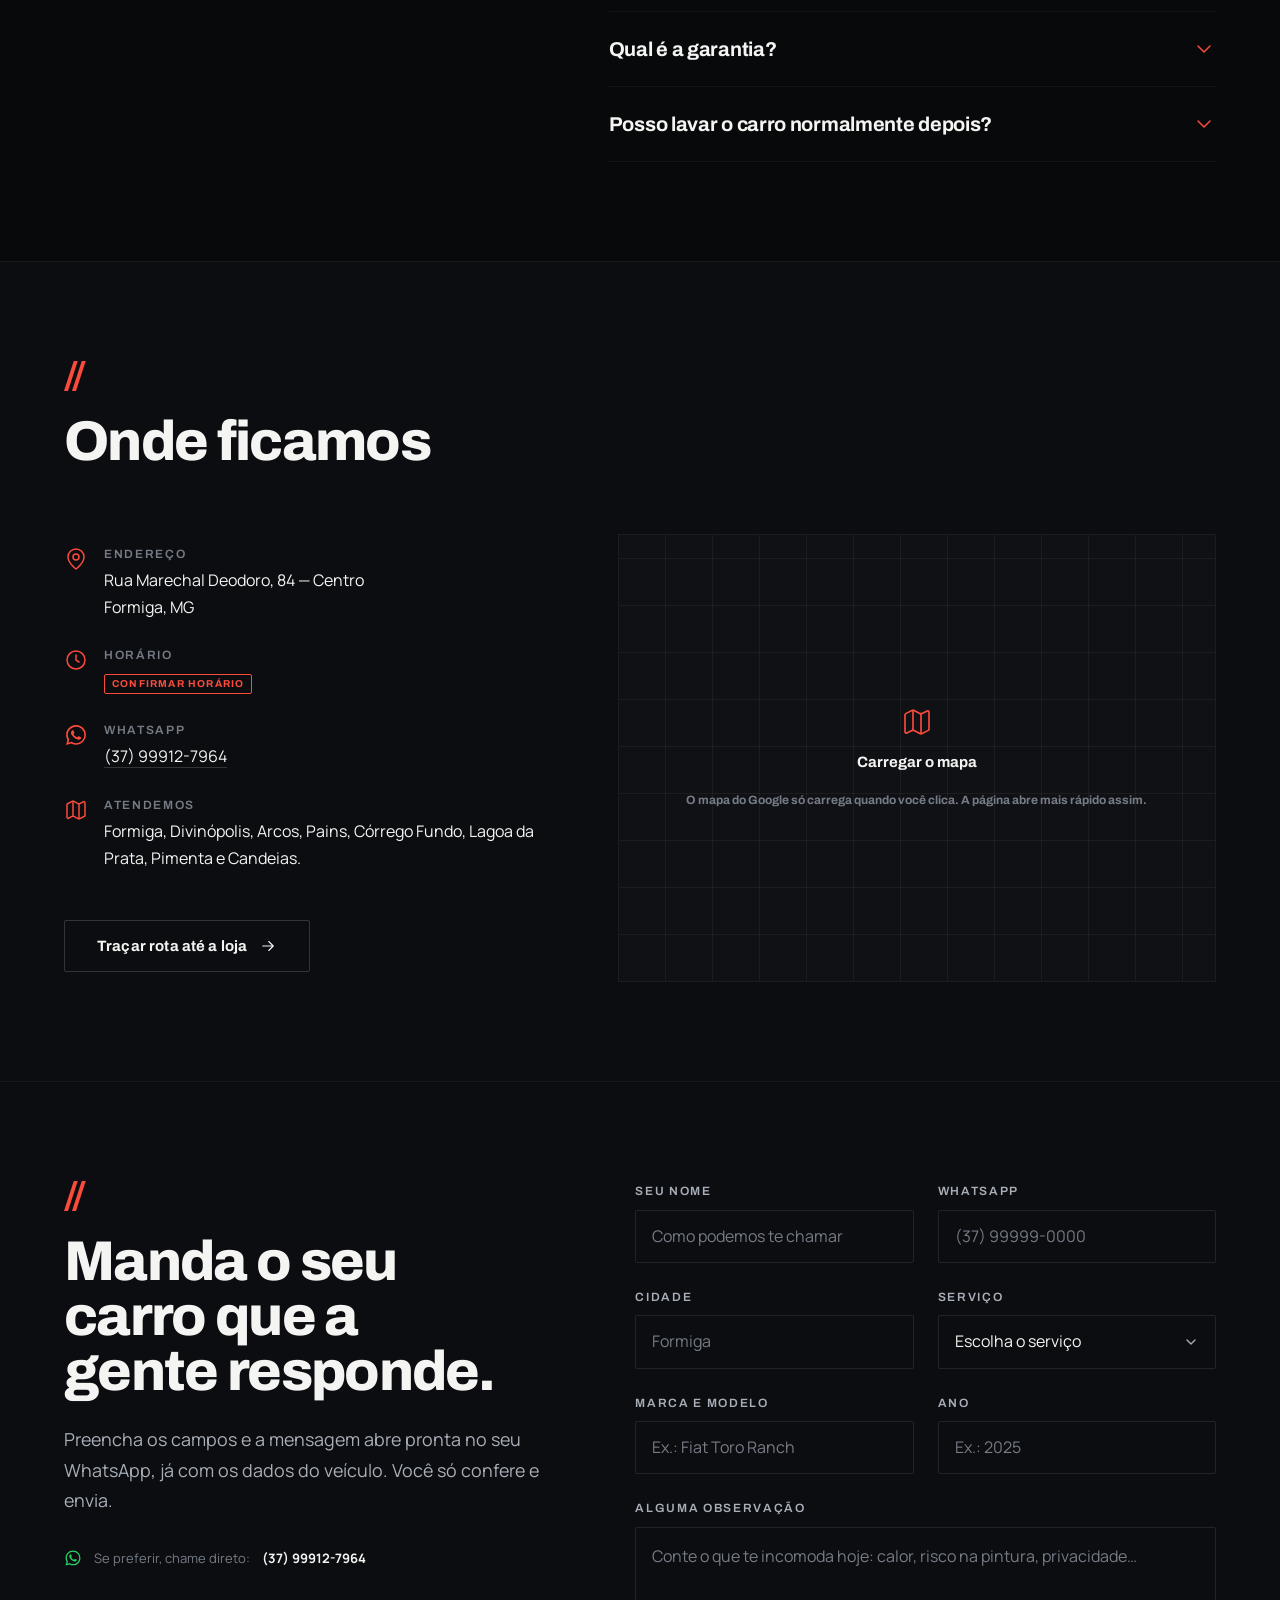
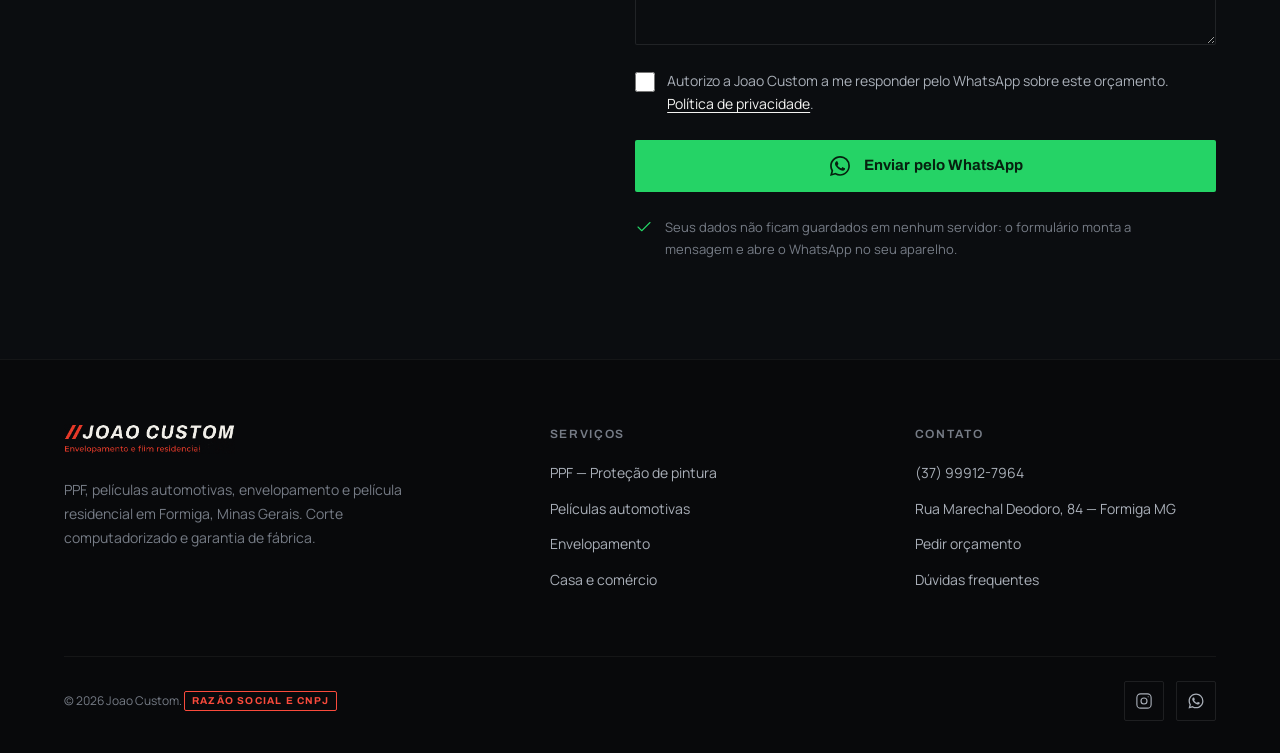
==== commit 019f1cab: "Redesenha o wordmark das logos para Joao Custom As barras // e a assinatura vermelha sao os pixels d" ====
--- a/index.html
+++ b/index.html
@@ -188,7 +188,7 @@
 <header class="nav">
   <div class="nav__inner">
     <a class="nav__logo" href="/" aria-label="Joao Custom, página inicial">
-      <img src="img/logo/joao-wordmark.png" alt="Joao Custom" width="560" height="50" fetchpriority="high">
+      <img src="img/logo/joao-wordmark.png" alt="Joao Custom" width="531" height="50" fetchpriority="high">
     </a>
     <nav class="nav__links" aria-label="Serviços">
       <a class="nav__link" href="ppf/">PPF</a>
@@ -859,7 +859,7 @@
     <div class="foot__grid">
       <div>
         <div class="foot__logo">
-          <img src="img/logo/joao-lockup.png" alt="Joao Custom — Envelopamento e film residencial" width="620" height="103" loading="lazy">
+          <img src="img/logo/joao-lockup.png" alt="Joao Custom — Envelopamento e film residencial" width="587" height="103" loading="lazy">
         </div>
         <p>PPF, películas automotivas, envelopamento e película residencial em Formiga, Minas Gerais.
           Corte computadorizado e garantia de fábrica.</p>
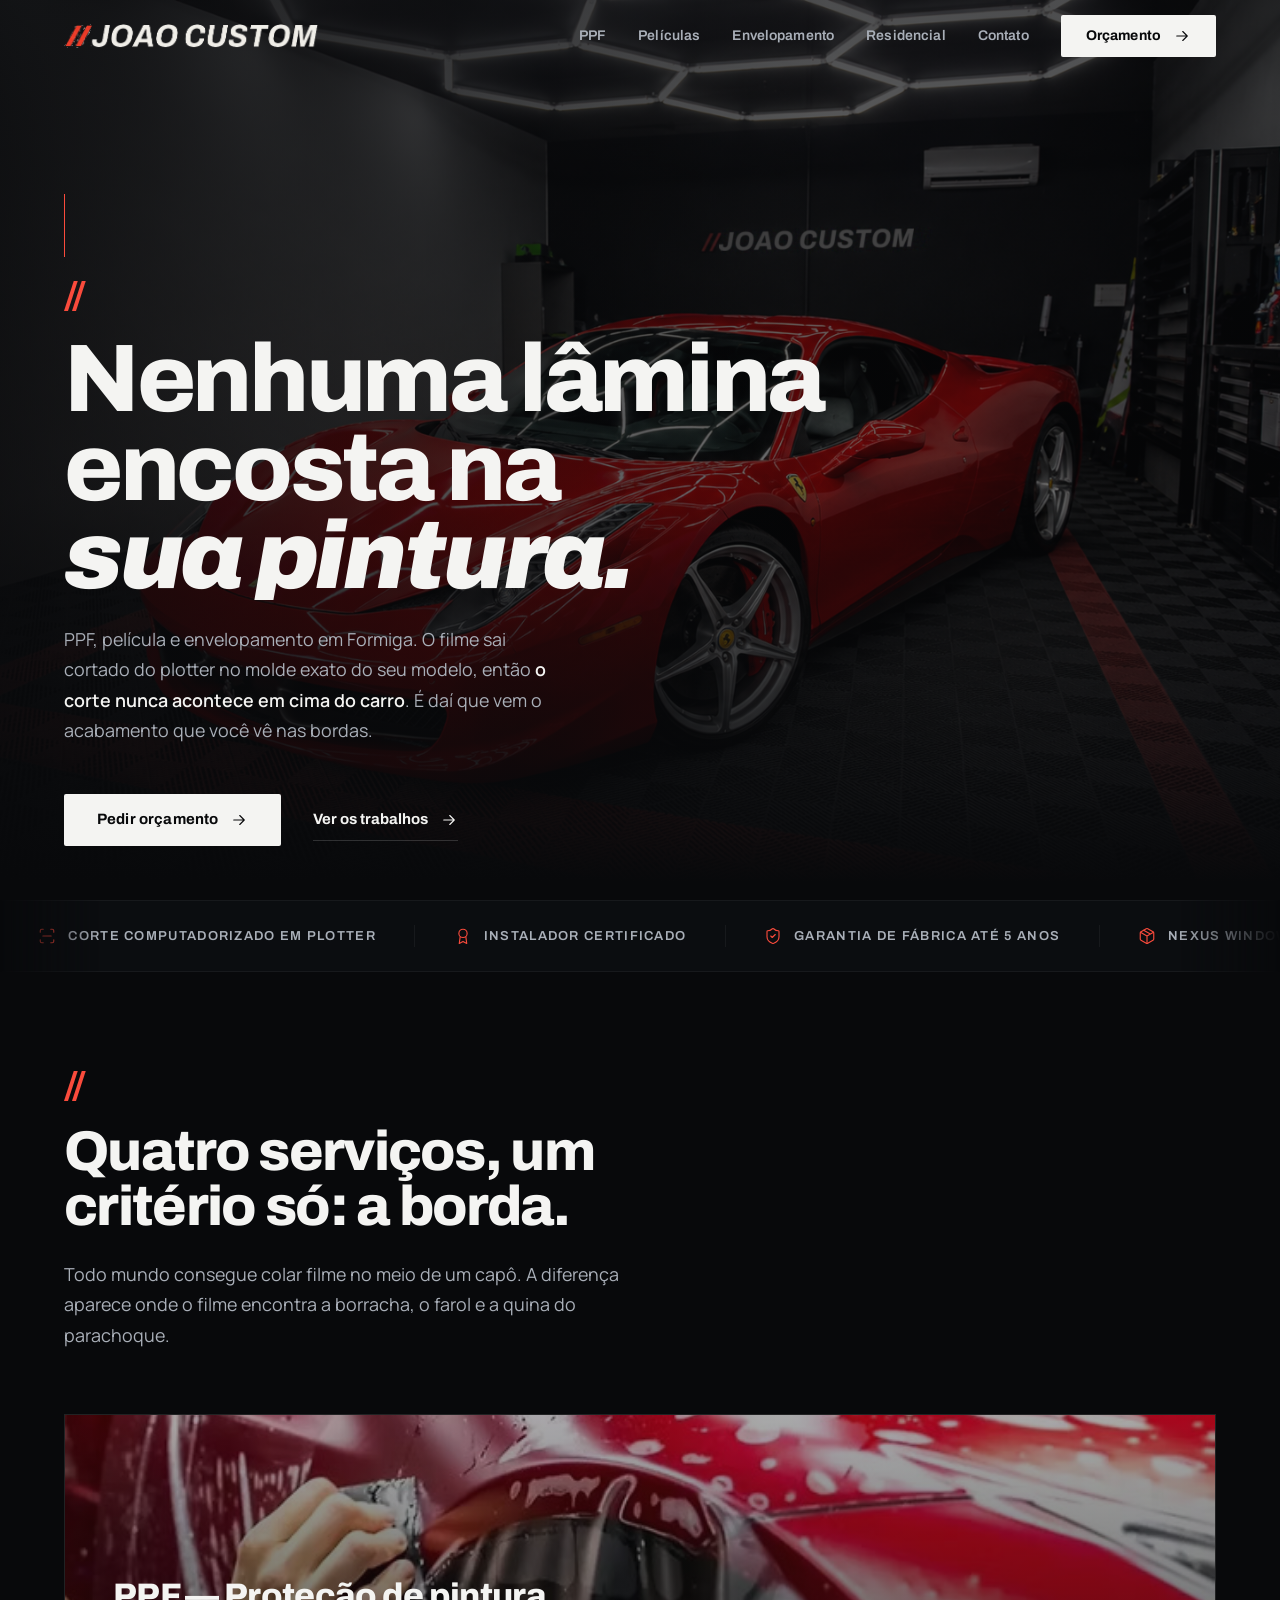
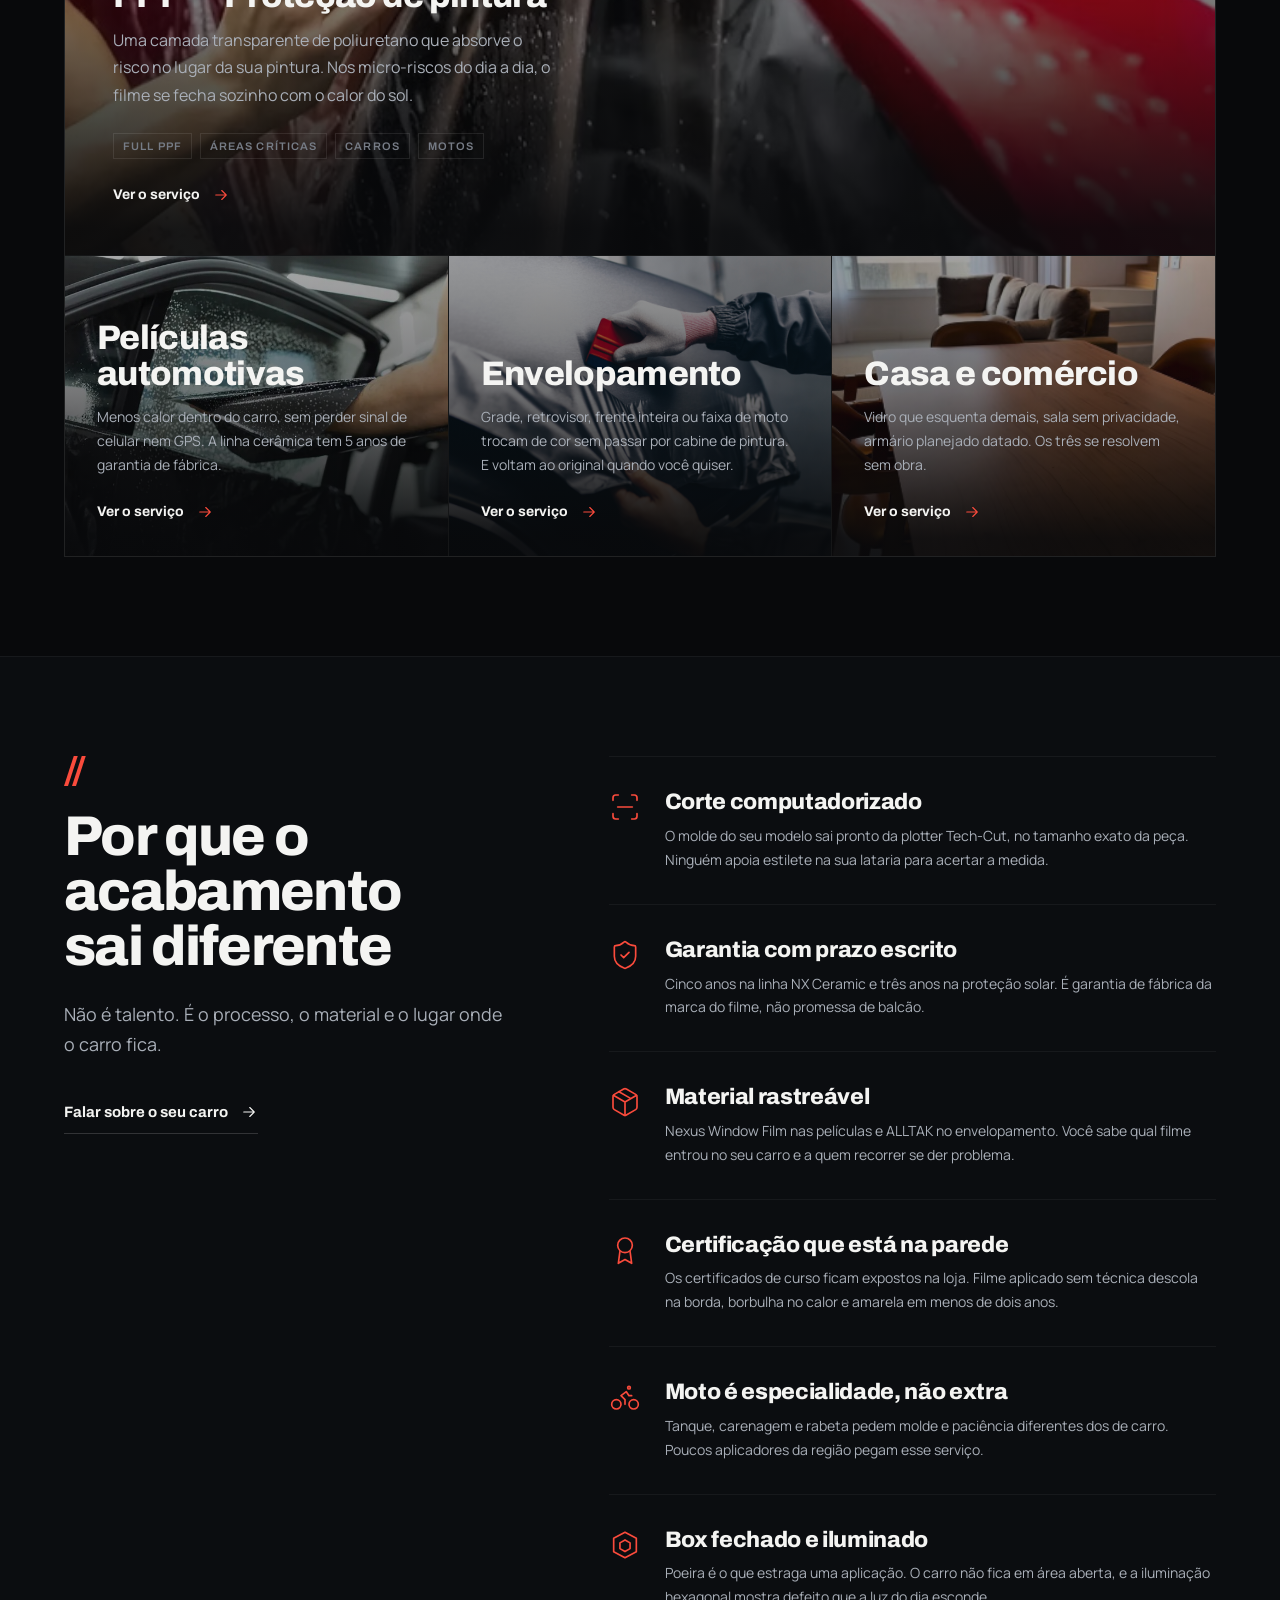
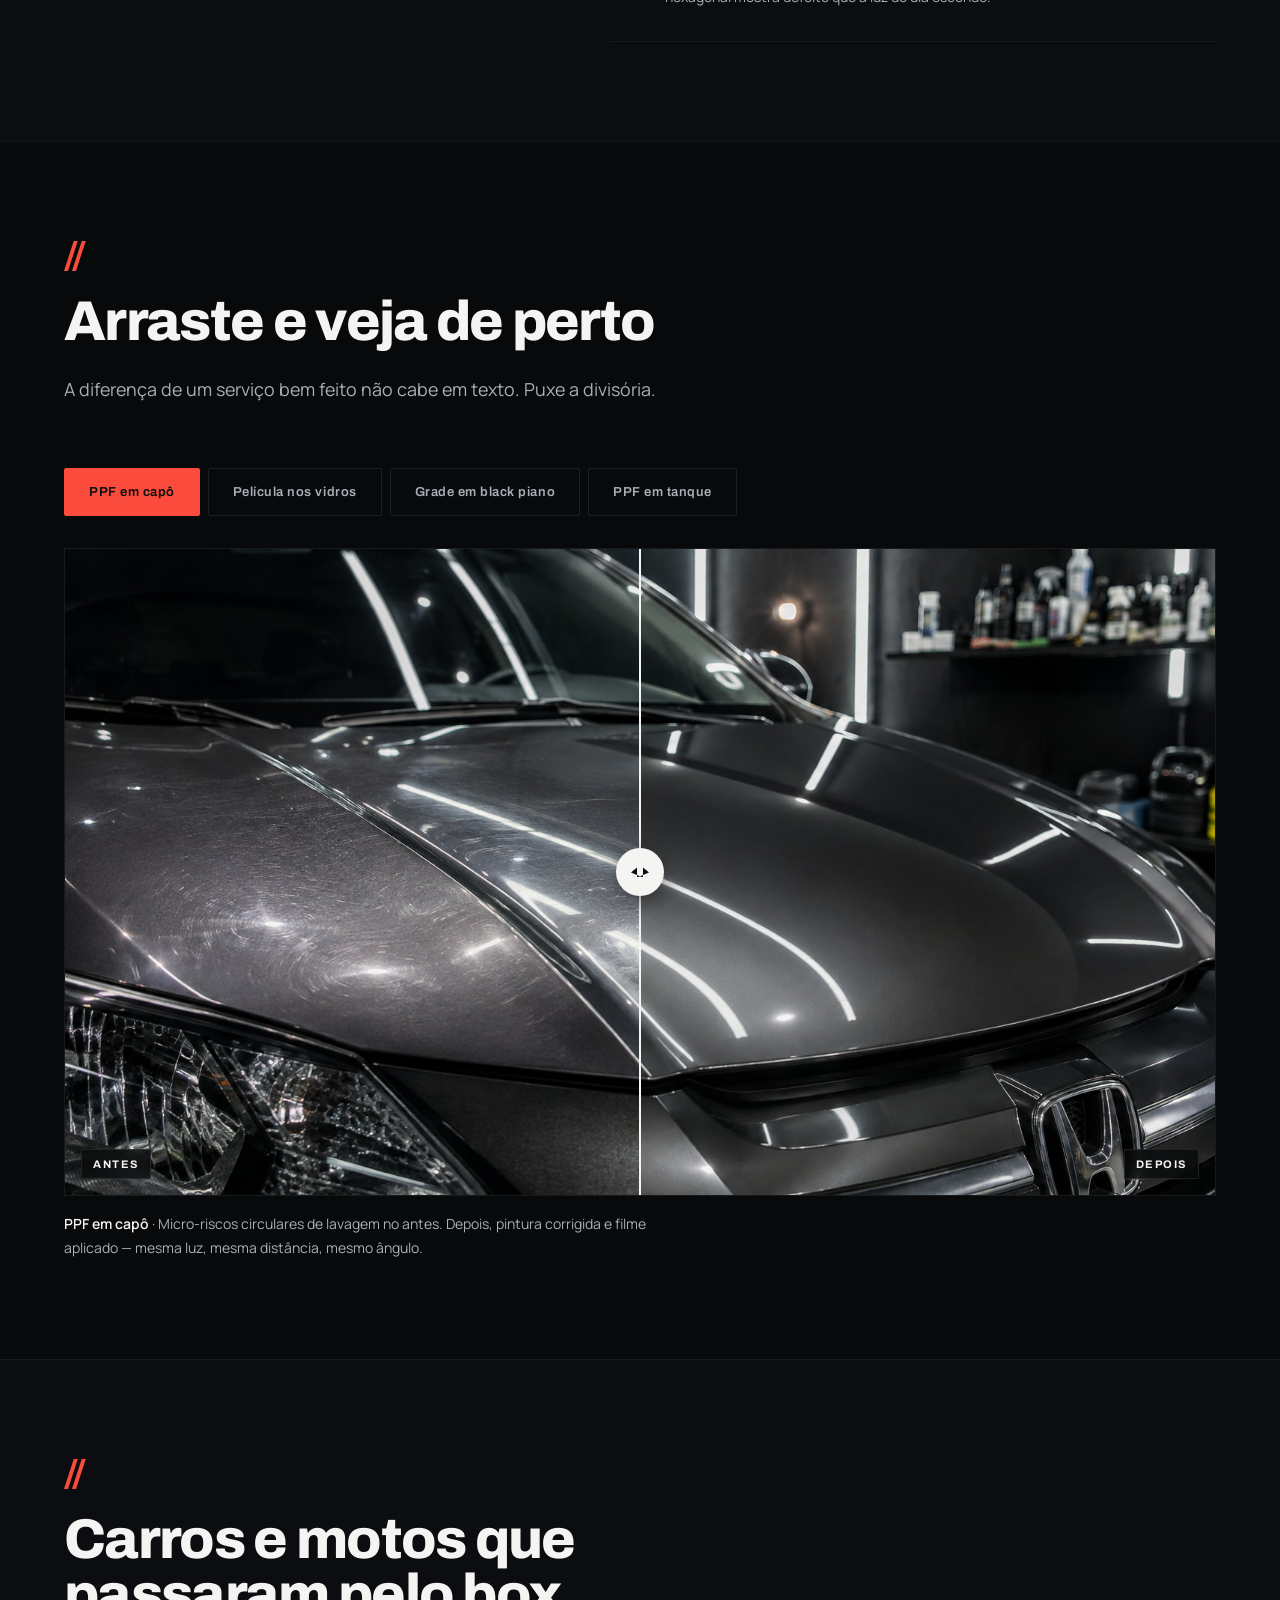
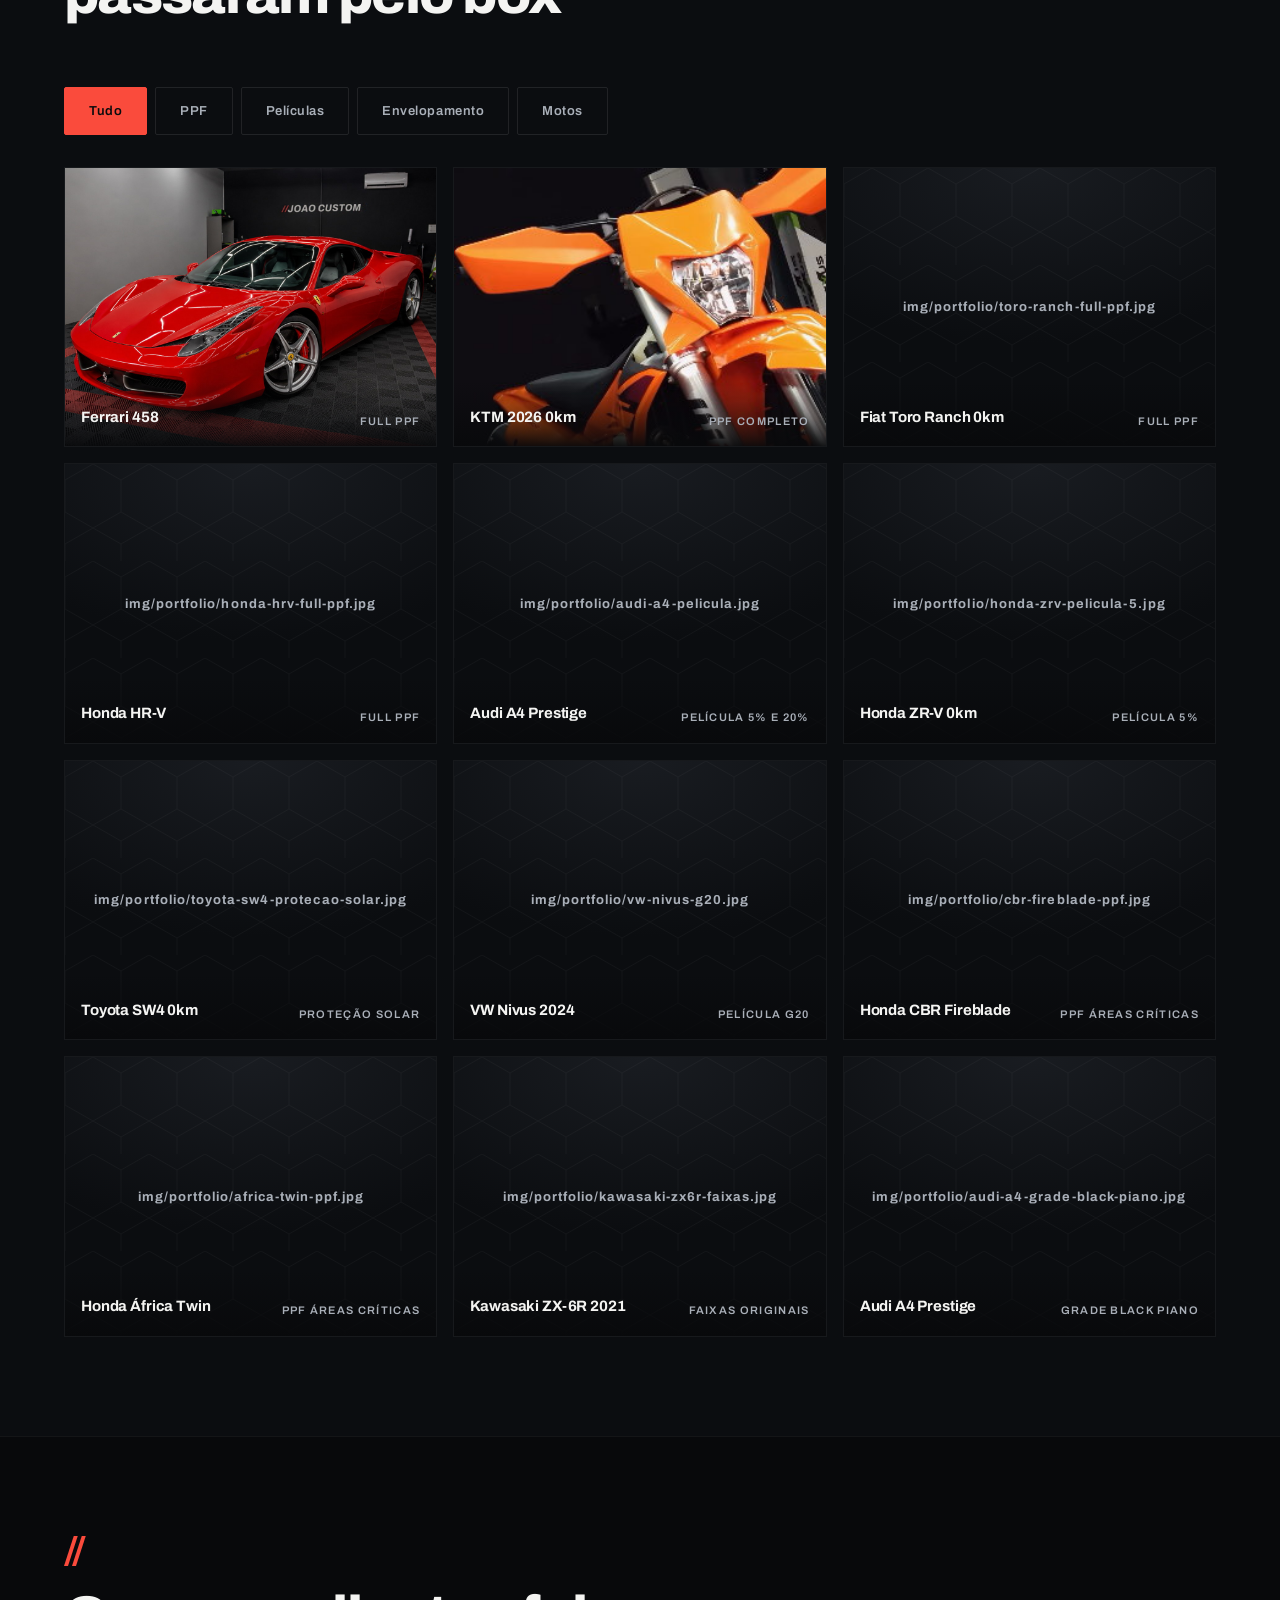
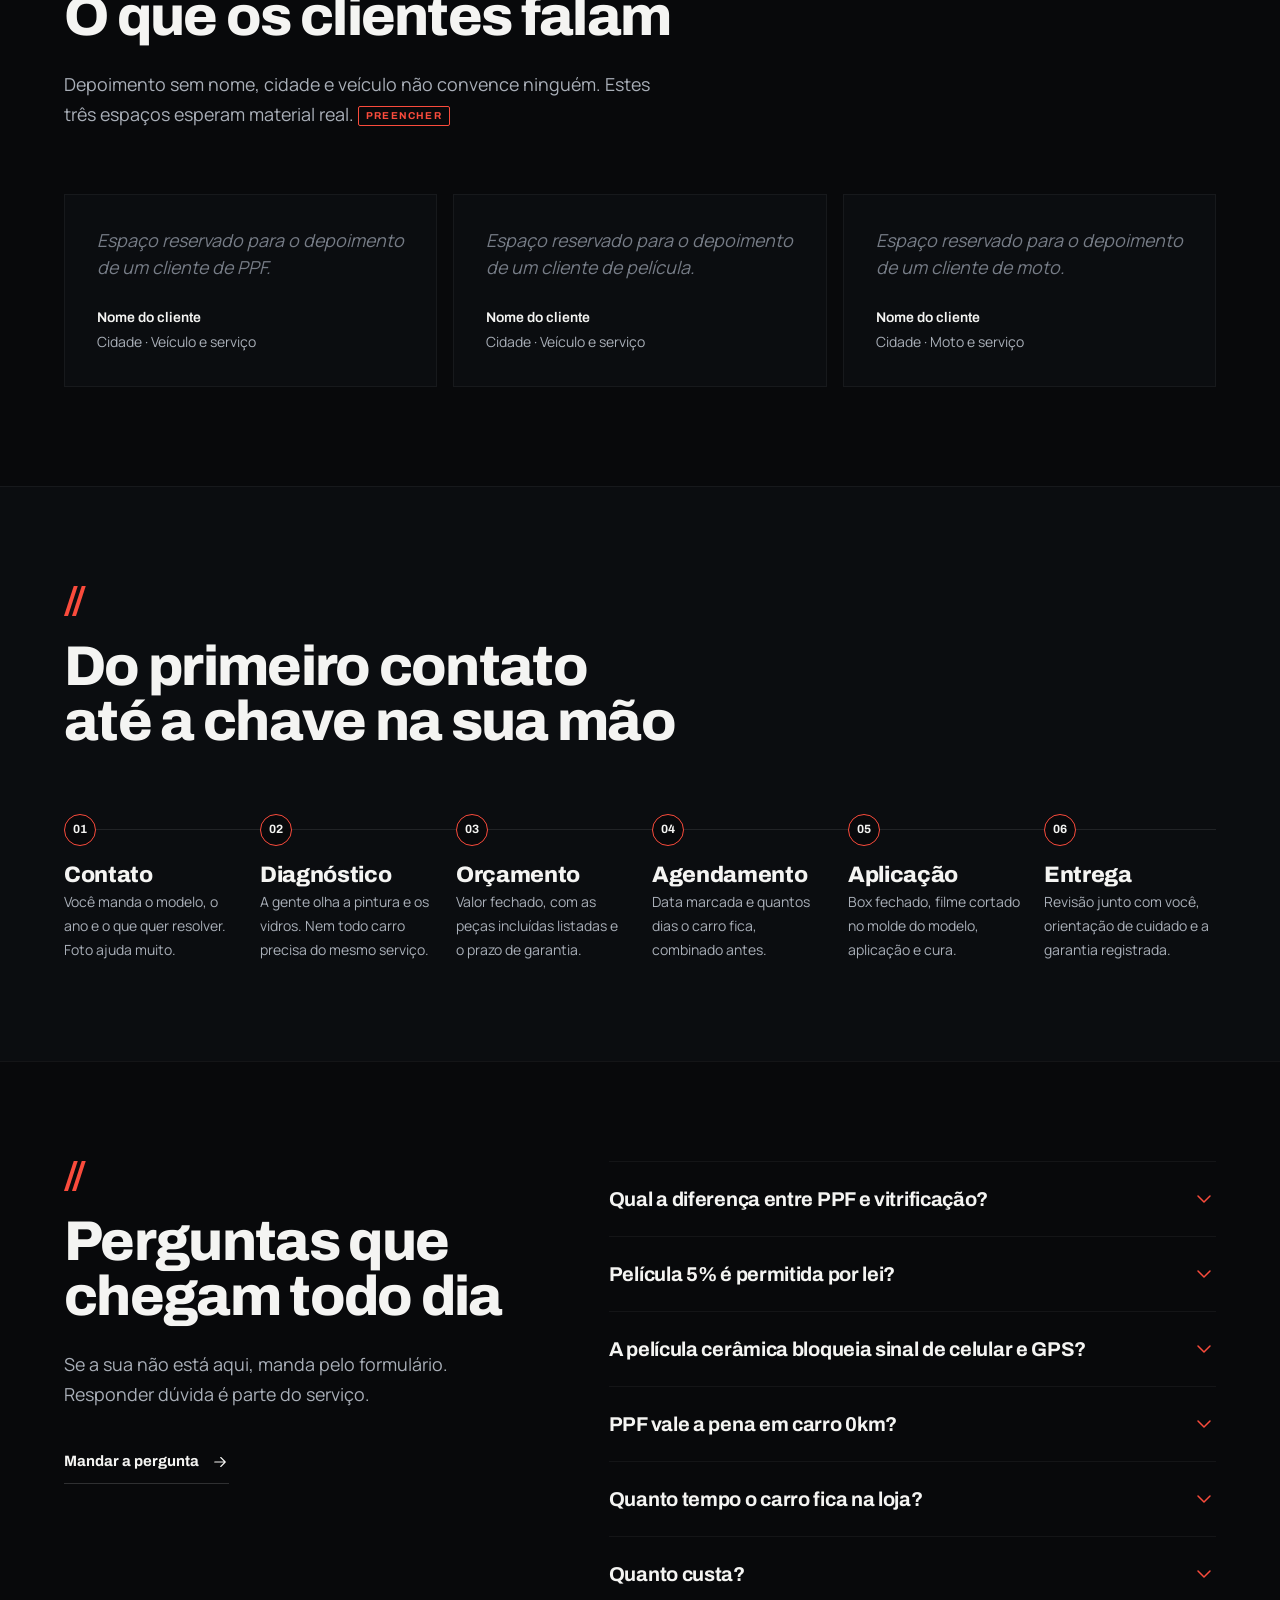
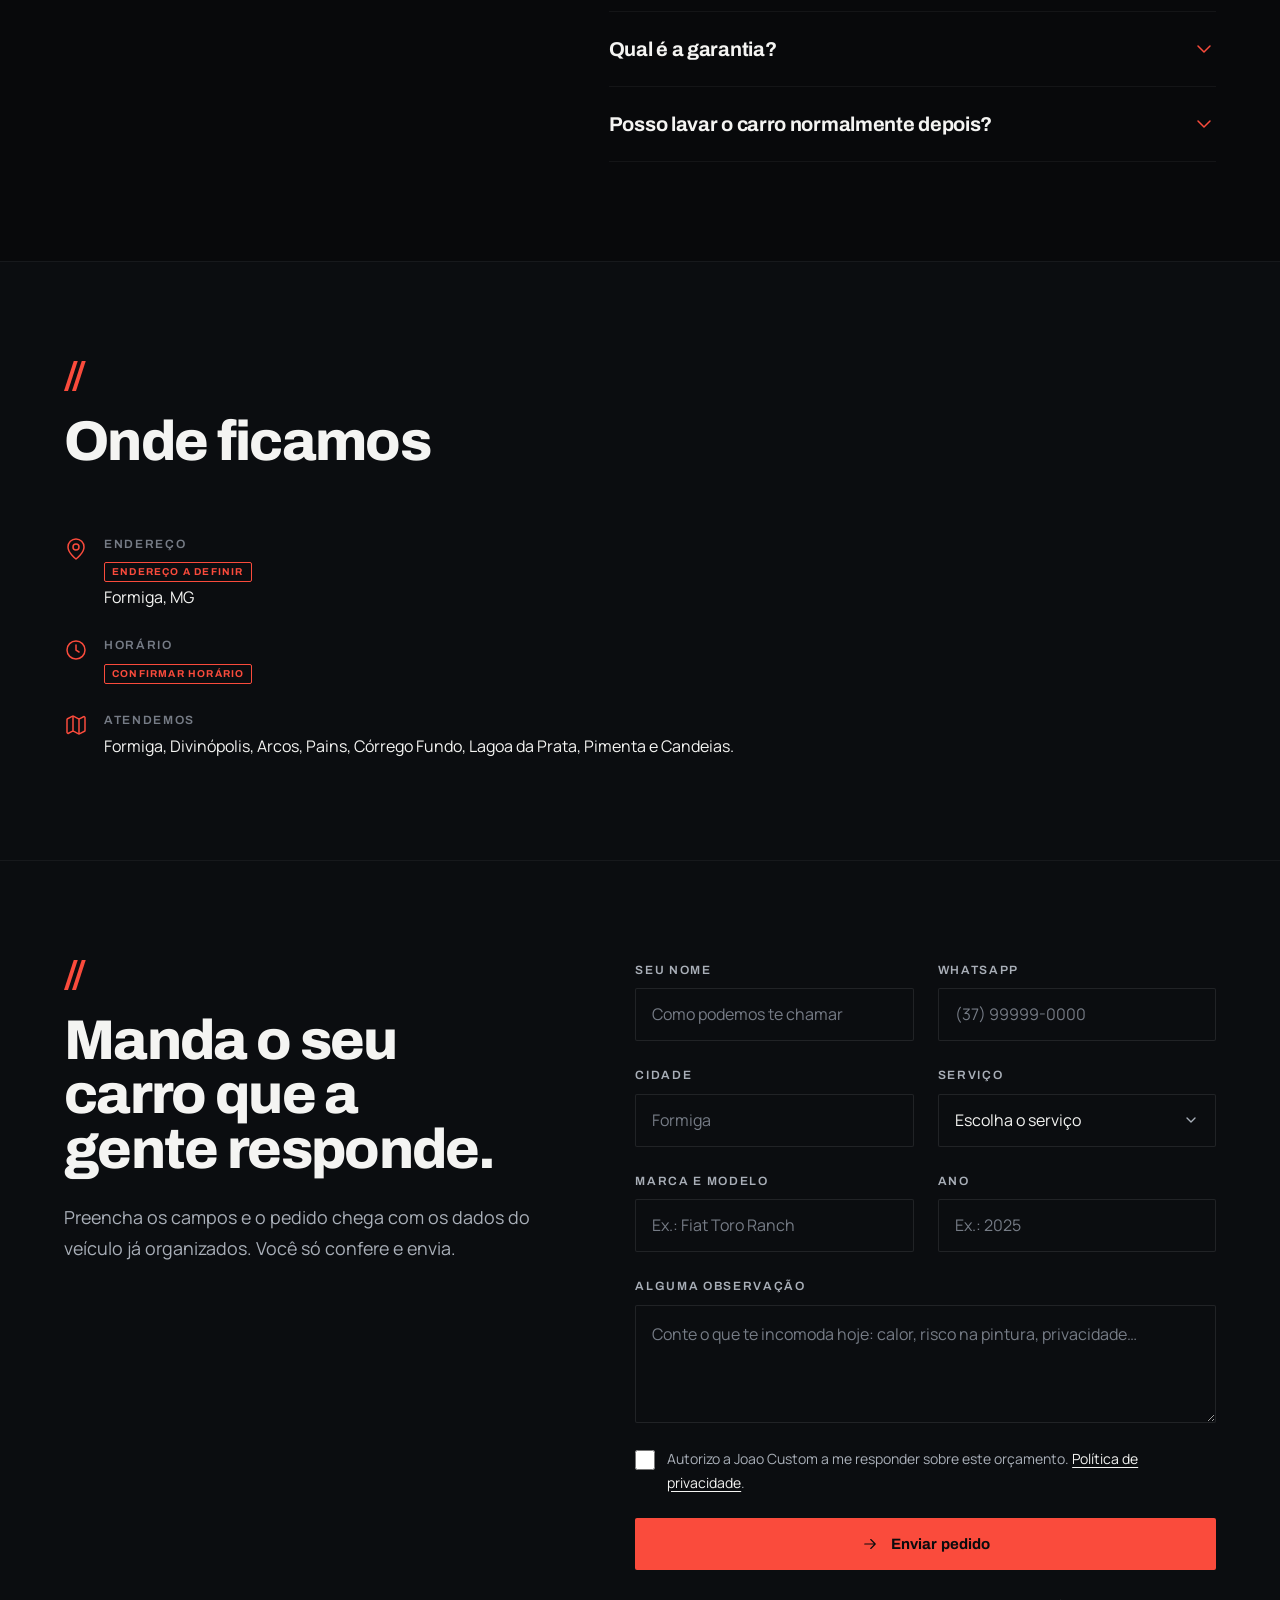
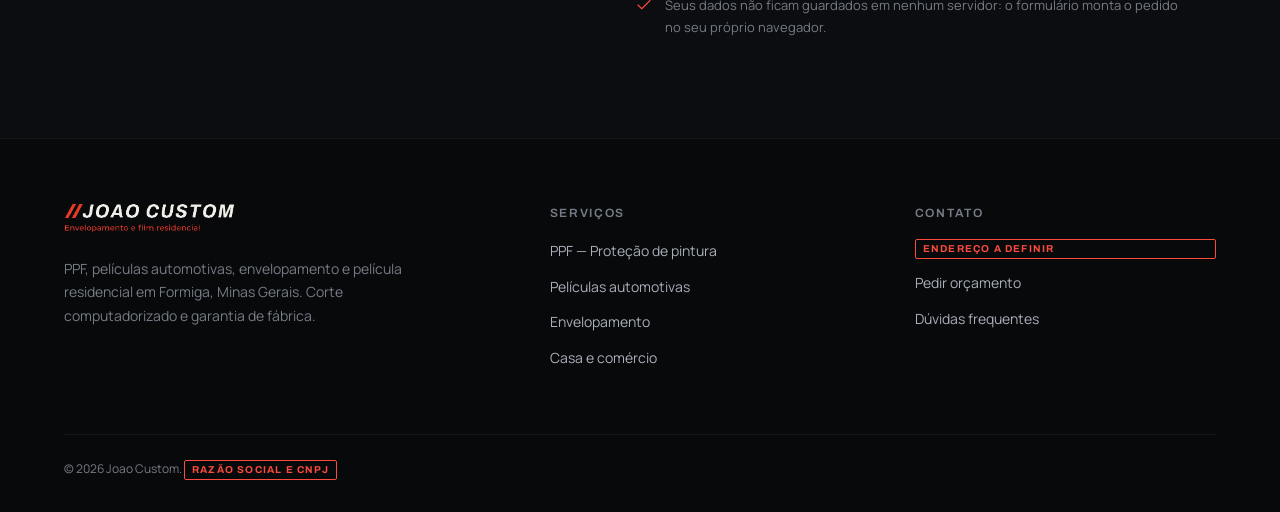
==== commit af264785: "Remove telefone e Instagram, e marca o endereco como pendencia ENDERECO A rua vira o marcador .todo " ====
--- a/index.html
+++ b/index.html
@@ -42,10 +42,8 @@
   "url": "https://www.joaocustom.com.br/",
   "logo": "https://www.joaocustom.com.br/img/logo/joao-lockup.png",
   "image": "https://www.joaocustom.com.br/img/logo/og-joao-custom.jpg",
-  "telephone": "+5537999127964",
   "address": {
     "@type": "PostalAddress",
-    "streetAddress": "Rua Marechal Deodoro, 84",
     "addressLocality": "Formiga",
     "addressRegion": "MG",
     "addressCountry": "BR"
@@ -60,7 +58,6 @@
     { "@type": "City", "name": "Pimenta" },
     { "@type": "City", "name": "Candeias" }
   ],
-  "sameAs": ["https://www.instagram.com/joaocustom/"],
   "hasOfferCatalog": {
     "@type": "OfferCatalog",
     "name": "Serviços",
@@ -110,7 +107,7 @@
     {
       "@type": "Question",
       "name": "Quanto custa?",
-      "acceptedAnswer": { "@type": "Answer", "text": "Não existe tabela única. O preço muda com o porte do veículo, o estado da pintura e quais peças entram no serviço. Mande o modelo e o ano no WhatsApp que a gente fecha o valor com o que está incluído por escrito." }
+      "acceptedAnswer": { "@type": "Answer", "text": "Não existe tabela única. O preço muda com o porte do veículo, o estado da pintura e quais peças entram no serviço. Mande o modelo e o ano pelo formulário que a gente fecha o valor com o que está incluído por escrito." }
     },
     {
       "@type": "Question",
@@ -136,7 +133,7 @@
     Ação primária branca sobre preto. Archivo 800 travado em -0.03em, Manrope no corpo.
     Fio de cabelo e tabela no lugar de card; nenhuma sombra colorida.
   STORY: Dono de carro 0km entende que o filme é cortado por máquina fora do veículo,
-    vê o acabamento de perto no antes e depois, e pede orçamento no WhatsApp já com
+    vê o acabamento de perto no antes e depois, e pede orçamento pelo formulário já com
     o serviço e o modelo identificados na mensagem.
   FIRST VIEWPORT: Entrada de ~1,9s — as barras // crescem em vermelho no centro da tela
     preta e são levadas até o lugar da marca no herói enquanto a cortina sai num corte
@@ -177,10 +174,8 @@
 <symbol id="i-alert" viewBox="0 0 24 24"><circle cx="12" cy="12" r="9"/><path d="M12 7.5v5M12 16.2h.01"/></symbol>
 <symbol id="i-menu" viewBox="0 0 24 24"><path d="M3 6.5h18M3 12h18M3 17.5h18"/></symbol>
 <symbol id="i-close" viewBox="0 0 24 24"><path d="m6 6 12 12M18 6 6 18"/></symbol>
-<symbol id="i-instagram" viewBox="0 0 24 24"><rect x="2.5" y="2.5" width="19" height="19" rx="5"/><circle cx="12" cy="12" r="4"/><path d="M17.6 6.4h.01"/></symbol>
 <symbol id="i-map" viewBox="0 0 24 24"><path d="M14.1 5.55a2 2 0 0 0 1.79 0l3.66-1.83A1 1 0 0 1 21 4.62v12.76a1 1 0 0 1-.55.9l-4.56 2.27a2 2 0 0 1-1.78 0l-4.22-2.1a2 2 0 0 0-1.78 0l-3.66 1.83A1 1 0 0 1 3 19.38V6.62a1 1 0 0 1 .55-.9l4.56-2.27a2 2 0 0 1 1.78 0z"/><path d="M15 5.76v15M9 3.24v15"/></symbol>
 <symbol id="i-refresh" viewBox="0 0 24 24"><path d="M21 12a9 9 0 1 1-6.22-8.56"/><path d="M21 3.5v6h-6"/></symbol>
-<symbol id="i-wpp" viewBox="-2.4 -2.4 28.8 28.8"><path d="M17.472 14.382c-.297-.149-1.758-.867-2.03-.967-.273-.099-.471-.148-.67.15-.197.297-.767.966-.94 1.164-.173.199-.347.223-.644.075-.297-.15-1.255-.463-2.39-1.475-.883-.788-1.48-1.761-1.653-2.059-.173-.297-.018-.458.13-.606.134-.133.298-.347.446-.52.149-.174.198-.298.298-.497.099-.198.05-.371-.025-.52-.075-.149-.669-1.612-.916-2.207-.242-.579-.487-.5-.669-.51a12.8 12.8 0 0 0-.57-.01c-.198 0-.52.074-.792.372-.272.297-1.04 1.016-1.04 2.479 0 1.462 1.065 2.875 1.213 3.074.149.198 2.096 3.2 5.077 4.487.709.306 1.262.489 1.694.625.712.227 1.36.195 1.872.118.571-.085 1.758-.719 2.006-1.413.248-.694.248-1.289.173-1.413-.074-.124-.272-.198-.57-.347m-5.421 7.403h-.004a9.87 9.87 0 0 1-5.031-1.378l-.361-.214-3.741.982.998-3.648-.235-.374a9.86 9.86 0 0 1-1.51-5.26c.001-5.45 4.436-9.884 9.888-9.884a9.82 9.82 0 0 1 6.988 2.896 9.82 9.82 0 0 1 2.893 6.994c-.003 5.45-4.437 9.885-9.885 9.885M20.52 3.449C18.24 1.245 15.24 0 12.045 0 5.463 0 .104 5.359.101 11.945c0 2.096.549 4.142 1.595 5.945L0 24l6.305-1.654a11.9 11.9 0 0 0 5.683 1.448h.005c6.585 0 11.946-5.359 11.949-11.945a11.9 11.9 0 0 0-3.421-8.4"/></symbol>
 </defs></svg>
 
 <a class="skip-link" href="#main">Pular para o conteúdo</a>
@@ -198,7 +193,7 @@
       <a class="nav__link" href="contato/">Contato</a>
     </nav>
     <div class="nav__cta">
-      <a class="btn btn--primary" data-wpp="um serviço">Orçamento<svg class="icon icon--sm icon--arrow" aria-hidden="true"><use href="#i-arrow"/></svg></a>
+      <a class="btn btn--primary" data-quote="um serviço">Orçamento<svg class="icon icon--sm icon--arrow" aria-hidden="true"><use href="#i-arrow"/></svg></a>
     </div>
     <button class="nav__toggle" type="button" aria-expanded="false" aria-controls="menu" aria-label="Abrir menu">
       <svg class="icon" aria-hidden="true"><use href="#i-menu"/></svg>
@@ -213,8 +208,7 @@
   <a class="menu__link" href="peliculas-residenciais/">Residencial <span>Casa e comércio</span></a>
   <a class="menu__link" href="contato/">Contato <span>Formiga · MG</span></a>
   <div class="menu__foot">
-    <a class="btn btn--wpp btn--block" data-wpp="um serviço"><svg class="icon icon--brand" aria-hidden="true"><use href="#i-wpp"/></svg>Falar no WhatsApp</a>
-    <a class="btn btn--ghost btn--block" href="https://www.instagram.com/joaocustom/" target="_blank" rel="noopener">Ver o Instagram</a>
+    <a class="btn btn--cta btn--block" data-quote="um serviço"><svg class="icon icon--sm icon--arrow" aria-hidden="true"><use href="#i-arrow"/></svg>Pedir orçamento</a>
   </div>
 </div>
 
@@ -255,8 +249,8 @@
       </p>
 
       <div class="hero__actions">
-        <a class="btn btn--primary" data-wpp="um serviço">
-          Pedir orçamento no WhatsApp
+        <a class="btn btn--primary" data-quote="um serviço">
+          Pedir orçamento
           <svg class="icon icon--sm icon--arrow" aria-hidden="true"><use href="#i-arrow"/></svg>
         </a>
         <a class="link-arrow" href="#trabalhos">
@@ -540,8 +534,8 @@
 
       <!-- PENDÊNCIA CRÍTICA
            Nenhum depoimento atribuído existe hoje. Há elogios orgânicos nos comentários do
-           Instagram (acabamento, profissionalismo), mas sem nome, cidade ou veículo.
-           Não invente: peça por WhatsApp a três clientes recentes e substitua os três blocos.
+           canais do negócio (acabamento, profissionalismo), mas sem nome, cidade ou veículo.
+           Não invente: peça a três clientes recentes e substitua os três blocos.
            Cada um precisa de: frase do cliente, primeiro nome + sobrenome, cidade, e o veículo. -->
       <div class="quotes">
         <figure class="quote quote--placeholder" data-in>
@@ -591,10 +585,10 @@
         <span class="mark" aria-hidden="true"><i></i><i></i></span>
         <h2 id="h-faq">Perguntas que chegam todo dia</h2>
         <p style="color:var(--steel);font-size:var(--fs-lead);margin-top:var(--s5)">
-          Se a sua não está aqui, manda no WhatsApp. Responder dúvida é parte do serviço.
+          Se a sua não está aqui, manda pelo formulário. Responder dúvida é parte do serviço.
         </p>
-        <a class="link-arrow" style="margin-top:var(--s6)" data-wpp="uma dúvida">
-          Perguntar no WhatsApp
+        <a class="link-arrow" style="margin-top:var(--s6)" data-quote="uma dúvida">
+          Mandar a pergunta
           <svg class="icon icon--sm" aria-hidden="true"><use href="#i-arrow"/></svg>
         </a>
       </div>
@@ -677,8 +671,8 @@
             <p>Não existe tabela única. O preço muda com o porte do veículo, o estado da pintura e
               quais peças entram no serviço. Um Full PPF de picape e um PPF de áreas críticas de hatch
               não têm como custar o mesmo.</p>
-            <p>Mande o modelo e o ano no WhatsApp que a gente fecha o valor com o que está incluído
-              por escrito. <span class="todo">Definir faixa de preço</span></p>
+            <p>Mande o modelo e o ano pelo formulário que a gente fecha o valor com o que está
+              incluído por escrito. <span class="todo">Definir faixa de preço</span></p>
           </div></div>
         </div>
 
@@ -722,42 +716,22 @@
         <h2 id="h-onde">Onde ficamos</h2>
       </div>
 
-      <div class="place">
+      <div class="place place--solo">
         <div>
           <dl class="place__facts">
             <div class="place__fact">
               <svg class="icon" aria-hidden="true"><use href="#i-pin"/></svg>
-              <div><dt>Endereço</dt><dd>Rua Marechal Deodoro, 84 — Centro<br>Formiga, MG</dd></div>
+              <div><dt>Endereço</dt><dd><span class="todo">Endereço a definir</span><br>Formiga, MG</dd></div>
             </div>
             <div class="place__fact">
               <svg class="icon" aria-hidden="true"><use href="#i-clock"/></svg>
               <div><dt>Horário</dt><dd><span class="todo">Confirmar horário</span></dd></div>
             </div>
             <div class="place__fact">
-              <svg class="icon icon--brand" aria-hidden="true"><use href="#i-wpp"/></svg>
-              <div><dt>WhatsApp</dt><dd><a data-wpp="um serviço" style="border-bottom:1px solid var(--line-strong)">(37) 99912-7964</a></dd></div>
-            </div>
-            <div class="place__fact">
               <svg class="icon" aria-hidden="true"><use href="#i-map"/></svg>
               <div><dt>Atendemos</dt><dd>Formiga, Divinópolis, Arcos, Pains, Córrego Fundo, Lagoa da Prata, Pimenta e Candeias.</dd></div>
             </div>
           </dl>
-          <a class="btn btn--ghost" style="margin-top:var(--s7)" target="_blank" rel="noopener"
-             href="https://www.google.com/maps/dir/?api=1&amp;destination=Rua+Marechal+Deodoro%2C+84%2C+Centro%2C+Formiga+-+MG">
-            Traçar rota até a loja
-            <svg class="icon icon--sm icon--arrow" aria-hidden="true"><use href="#i-arrow"/></svg>
-          </a>
-        </div>
-
-        <div class="map">
-          <button class="map__facade" type="button"
-            data-src="https://www.google.com/maps?q=Rua+Marechal+Deodoro,+84,+Centro,+Formiga+-+MG&amp;output=embed">
-            <span style="display:grid;justify-items:center;gap:var(--s3)">
-              <svg class="icon icon--lg" aria-hidden="true"><use href="#i-map"/></svg>
-              <span>Carregar o mapa</span>
-              <small>O mapa do Google só carrega quando você clica. A página abre mais rápido assim.</small>
-            </span>
-          </button>
         </div>
       </div>
     </div>
@@ -772,12 +746,8 @@
         <span class="mark" aria-hidden="true"><i></i><i></i></span>
         <h2 id="h-orcamento">Manda o seu carro que a gente responde.</h2>
         <p style="color:var(--steel);font-size:var(--fs-lead);margin-top:var(--s5)">
-          Preencha os campos e a mensagem abre pronta no seu WhatsApp, já com os dados do
-          veículo. Você só confere e envia.
-        </p>
-        <p class="form__note" style="margin-top:var(--s6)">
-          <svg class="icon icon--sm icon--brand" aria-hidden="true"><use href="#i-wpp"/></svg>
-          Se preferir, chame direto: <strong style="color:var(--chalk)">(37) 99912-7964</strong>
+          Preencha os campos e o pedido chega com os dados do veículo já organizados.
+          Você só confere e envia.
         </p>
       </div>
 
@@ -833,20 +803,20 @@
 
         <div class="check">
           <input id="f-consent" name="consent" type="checkbox">
-          <label for="f-consent">Autorizo a Joao Custom a me responder pelo WhatsApp sobre este orçamento.
+          <label for="f-consent">Autorizo a Joao Custom a me responder sobre este orçamento.
             <a href="politica-de-privacidade.html">Política de privacidade</a>.</label>
           <span class="field__error" style="grid-column:1/-1"><svg class="icon icon--sm" aria-hidden="true"><use href="#i-alert"/></svg><span></span></span>
         </div>
 
-        <button class="btn btn--wpp btn--block" type="submit">
-          <svg class="icon icon--brand" aria-hidden="true"><use href="#i-wpp"/></svg>
-          <span>Enviar pelo WhatsApp</span>
+        <button class="btn btn--cta btn--block" type="submit">
+          <svg class="icon icon--sm icon--arrow" aria-hidden="true"><use href="#i-arrow"/></svg>
+          <span>Enviar pedido</span>
         </button>
 
         <p class="form__note">
           <svg class="icon icon--sm" aria-hidden="true"><use href="#i-check"/></svg>
-          Seus dados não ficam guardados em nenhum servidor: o formulário monta a mensagem
-          e abre o WhatsApp no seu aparelho.
+          Seus dados não ficam guardados em nenhum servidor: o formulário monta o pedido
+          no seu próprio navegador.
         </p>
       </form>
     </div>
@@ -878,8 +848,7 @@
       <div>
         <h5>Contato</h5>
         <div class="foot__list">
-          <a data-wpp="um serviço">(37) 99912-7964</a>
-          <a target="_blank" rel="noopener" href="https://www.google.com/maps/dir/?api=1&amp;destination=Rua+Marechal+Deodoro%2C+84%2C+Centro%2C+Formiga+-+MG">Rua Marechal Deodoro, 84 — Formiga MG</a>
+          <span class="todo">Endereço a definir</span>
           <a href="contato/">Pedir orçamento</a>
           <a href="#duvidas">Dúvidas frequentes</a>
         </div>
@@ -888,20 +857,12 @@
 
     <div class="foot__bottom">
       <span>© <span data-year>2026</span> Joao Custom. <span class="todo">Razão social e CNPJ</span></span>
-      <div class="foot__social">
-        <a href="https://www.instagram.com/joaocustom/" target="_blank" rel="noopener" aria-label="Instagram da Joao Custom">
-          <svg class="icon icon--sm" aria-hidden="true"><use href="#i-instagram"/></svg>
-        </a>
-        <a data-wpp="um serviço" aria-label="WhatsApp da Joao Custom">
-          <svg class="icon icon--sm icon--brand" aria-hidden="true"><use href="#i-wpp"/></svg>
-        </a>
-      </div>
     </div>
   </div>
 </footer>
 
-<a class="wpp-float" data-wpp="um serviço" aria-label="Falar no WhatsApp">
-  <svg class="icon icon--brand" aria-hidden="true"><use href="#i-wpp"/></svg>
+<a class="cta-float" data-quote="um serviço" aria-label="Pedir orçamento">
+  <svg class="icon icon--sm icon--arrow" aria-hidden="true"><use href="#i-arrow"/></svg>
   <span>Orçamento</span>
 </a>
 
--- a/css/main.css
+++ b/css/main.css
@@ -67,8 +67,6 @@
   --red-dim:  rgba(250, 75, 60, 0.13);
 
   /* Canal funcional */
-  --wpp: #25d366;
-  --wpp-ink: #06210f;
 
   /* Tipografia */
   --font-display: 'Archivo', 'Arial Narrow', system-ui, sans-serif;
@@ -256,8 +254,8 @@
 .btn--ghost { border-color: var(--line-strong); color: var(--chalk); background: transparent; }
 .btn--ghost:hover { border-color: var(--chalk); background: rgba(255, 255, 255, 0.04); }
 
-.btn--wpp { background: var(--wpp); color: var(--wpp-ink); }
-.btn--wpp:hover { background: #2ee574; }
+.btn--cta { background: var(--red); color: var(--red-ink); }
+.btn--cta:hover { background: var(--red-hi); }
 
 .btn--block { width: 100%; }
 
@@ -1207,6 +1205,8 @@
 
 .place { display: grid; gap: var(--s6); }
 @media (min-width: 900px) { .place { grid-template-columns: 0.9fr 1.1fr; gap: var(--s8); align-items: center; } }
+/* Sem endereço definido nao ha mapa: a coluna unica evita o vao vazio */
+.place--solo { grid-template-columns: 1fr; }
 
 .place__facts { display: grid; gap: var(--s5); }
 .place__fact { display: grid; grid-template-columns: 24px 1fr; gap: var(--s4); align-items: start; }
@@ -1308,7 +1308,7 @@
 .check a { color: var(--chalk); text-decoration: underline; text-underline-offset: 3px; }
 
 .form__note { font-size: 0.8125rem; color: var(--steel-dim); display: flex; gap: var(--s3); align-items: flex-start; }
-.form__note .icon { color: var(--wpp); margin-top: 2px; }
+.form__note .icon { color: var(--red); margin-top: 2px; }
 
 /* --------------------------------------------------------------------------
    21. CTA final
@@ -1366,7 +1366,7 @@
    23. WhatsApp flutuante
    -------------------------------------------------------------------------- */
 
-.wpp-float {
+.cta-float {
   position: fixed;
   right: clamp(1rem, 3vw, 1.75rem);
   bottom: clamp(1rem, 3vw, 1.75rem);
@@ -1377,8 +1377,8 @@
   height: 56px;
   padding: 0 var(--s5);
   border-radius: 28px;
-  background: var(--wpp);
-  color: var(--wpp-ink);
+  background: var(--red);
+  color: var(--red-ink);
   font-family: var(--font-display);
   font-weight: 700;
   font-size: 0.9375rem;
@@ -1387,12 +1387,12 @@
   opacity: 0;
   transition: transform 600ms var(--ease-out), opacity 400ms var(--ease-out), background-color var(--t-quick) var(--ease-inout);
 }
-.wpp-float.is-in { transform: translateY(0); opacity: 1; }
-.wpp-float:hover { background: #2ee574; }
-.wpp-float .icon { width: 26px; height: 26px; }
+.cta-float.is-in { transform: translateY(0); opacity: 1; }
+.cta-float:hover { background: var(--red-hi); }
+.cta-float .icon { width: 26px; height: 26px; }
 @media (max-width: 560px) {
-  .wpp-float { width: 56px; padding: 0; justify-content: center; }
-  .wpp-float span { display: none; }
+  .cta-float { width: 56px; padding: 0; justify-content: center; }
+  .cta-float span { display: none; }
 }
 
 /* --------------------------------------------------------------------------
@@ -1524,7 +1524,7 @@
   .credbar { -webkit-mask-image: none; mask-image: none; }
   .credbar__group:nth-child(2) { display: none; }
   .hero__cue { display: none !important; }
-  .wpp-float { transform: none !important; opacity: 1 !important; }
+  .cta-float { transform: none !important; opacity: 1 !important; }
 }
 
 /* --------------------------------------------------------------------------
@@ -1532,7 +1532,7 @@
    -------------------------------------------------------------------------- */
 
 @media print {
-  .nav, .menu, .wpp-float, .hero__cue, .credbar { display: none !important; }
+  .nav, .menu, .cta-float, .hero__cue, .credbar { display: none !important; }
   body { background: #fff; color: #000; }
   .section { padding-block: 1.5rem; }
 }
